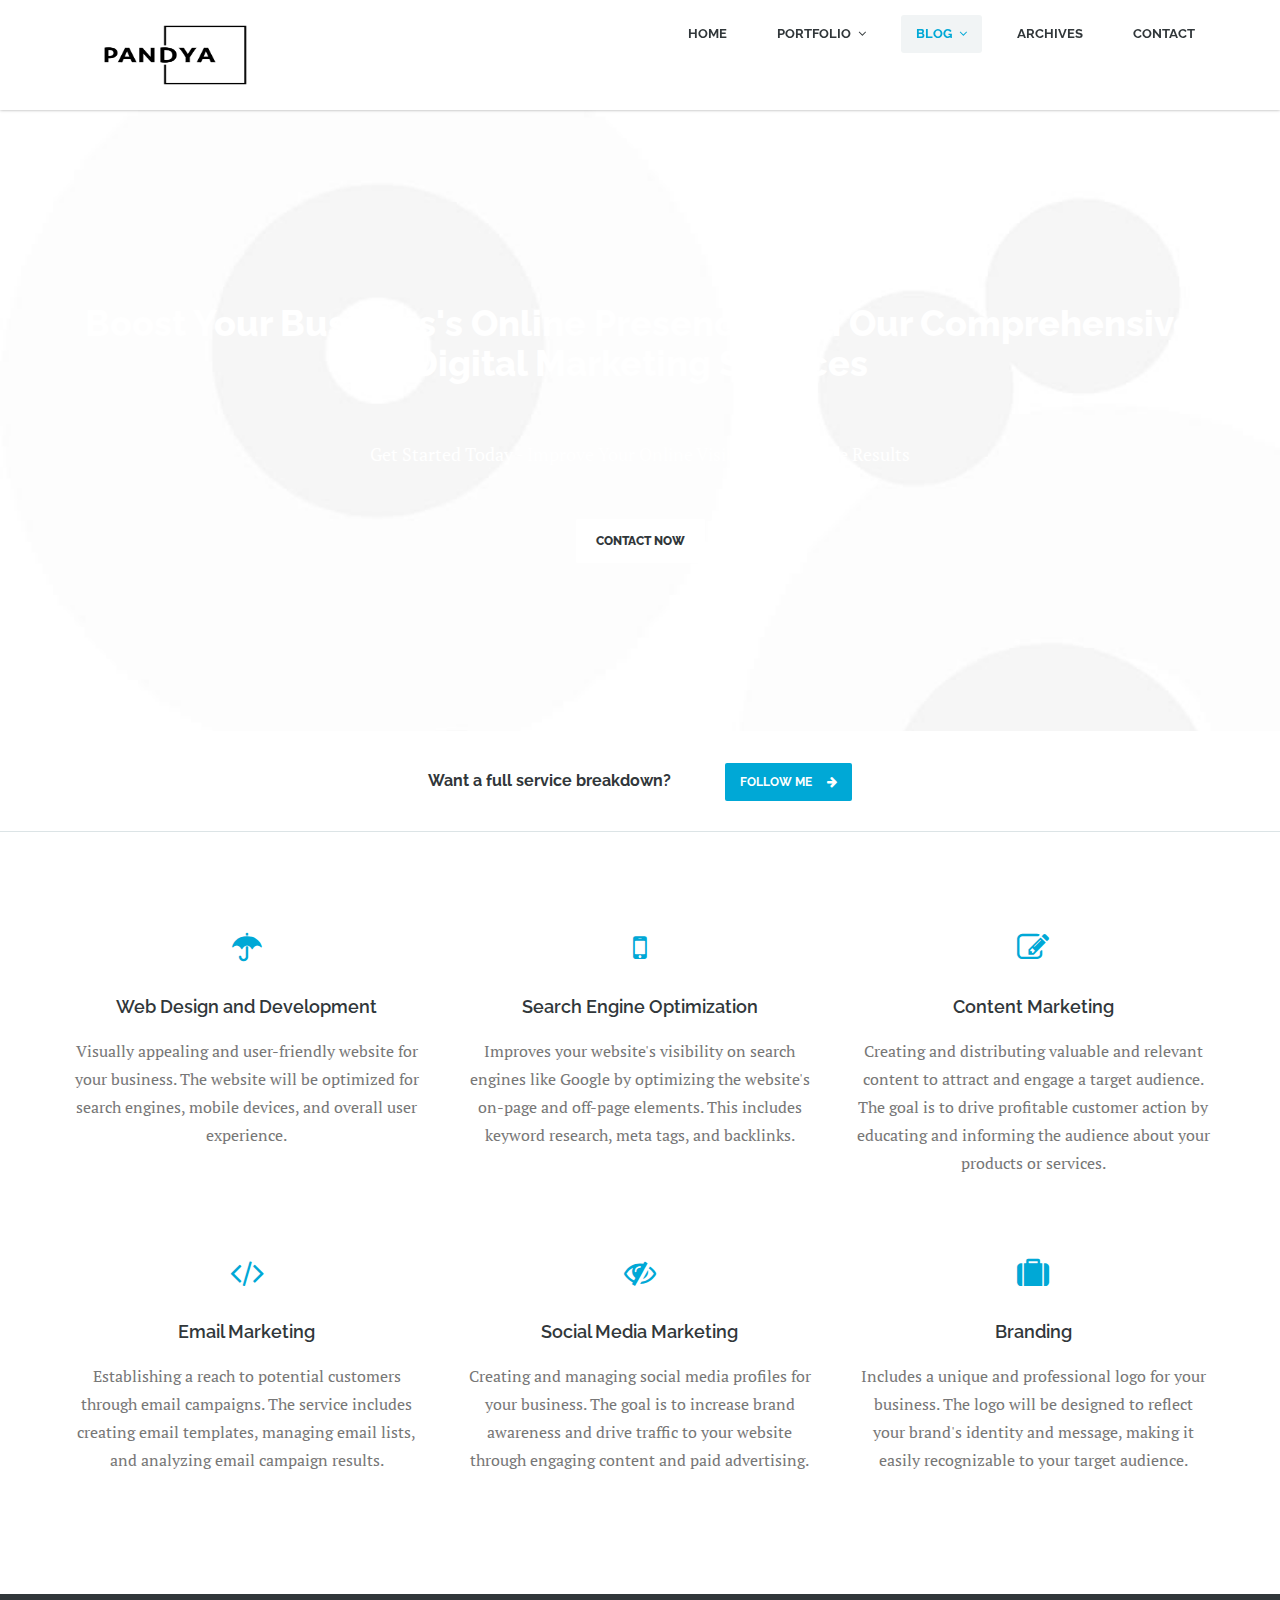
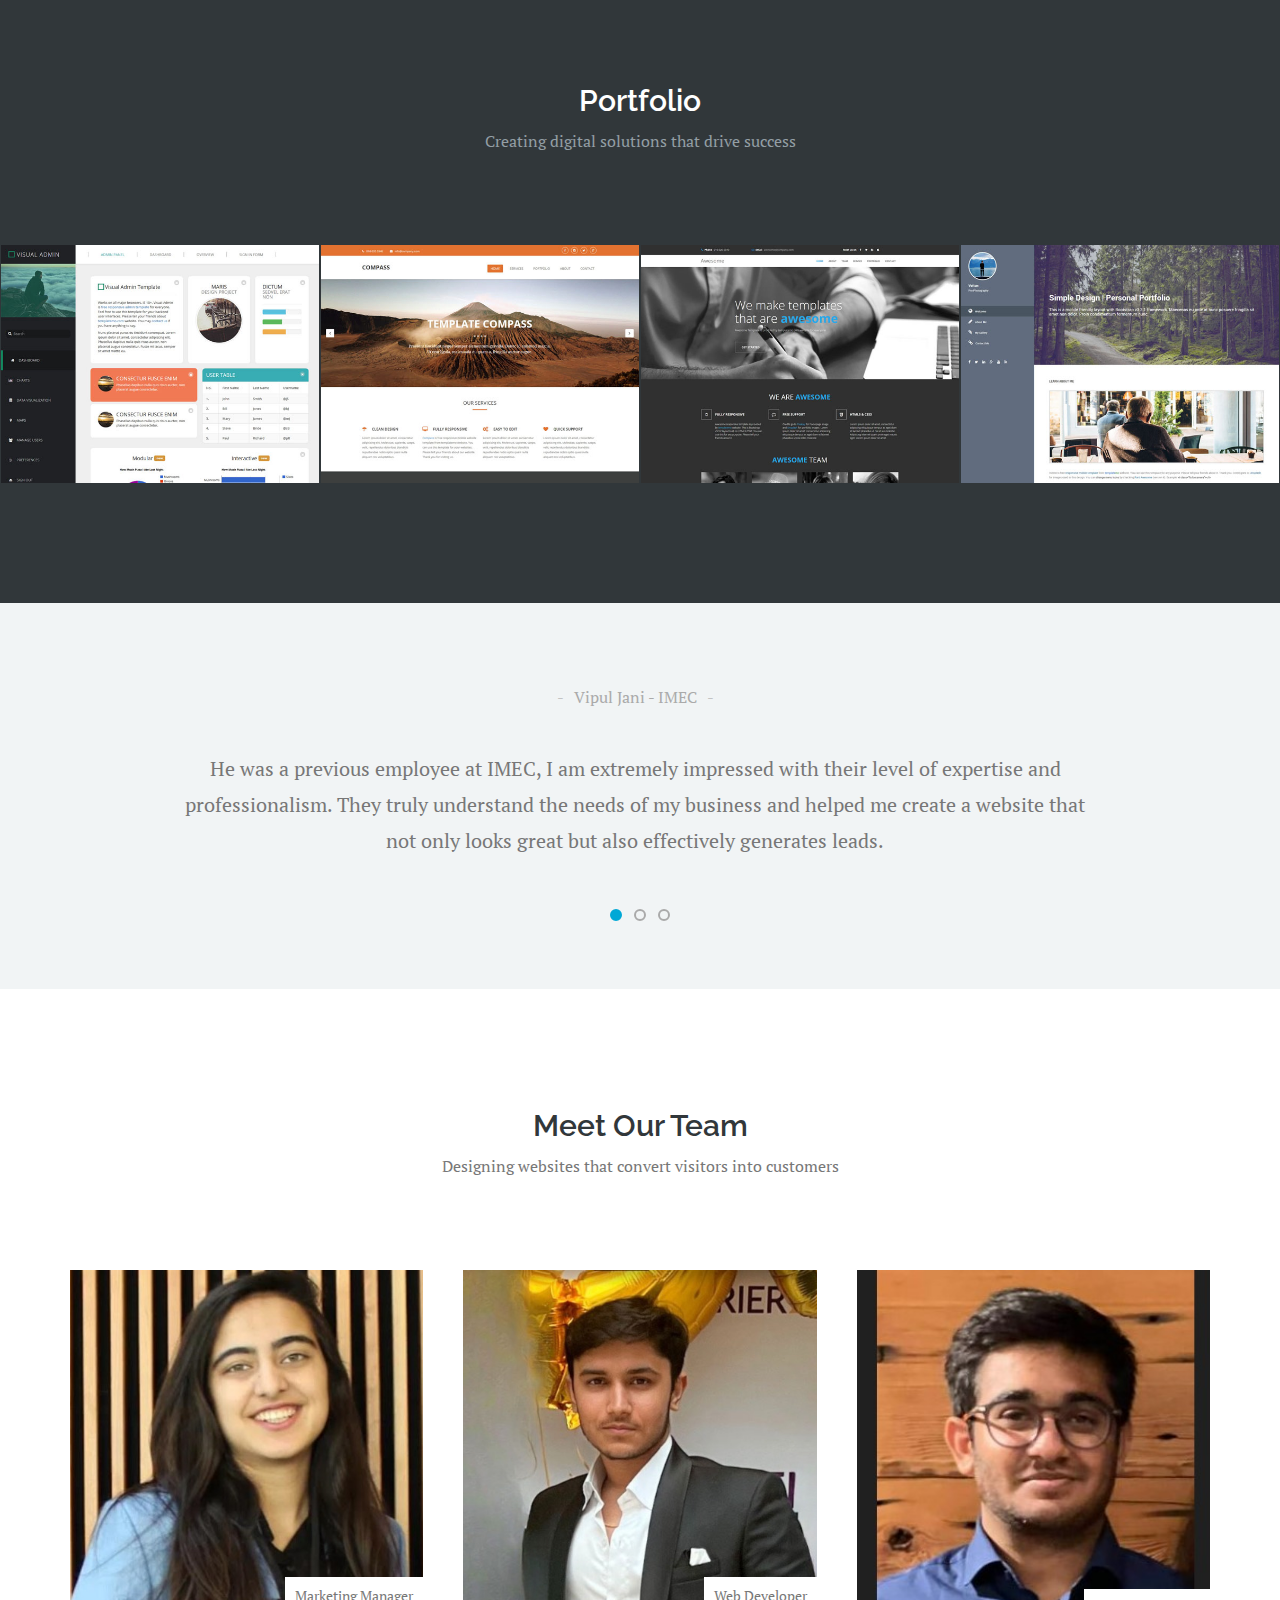
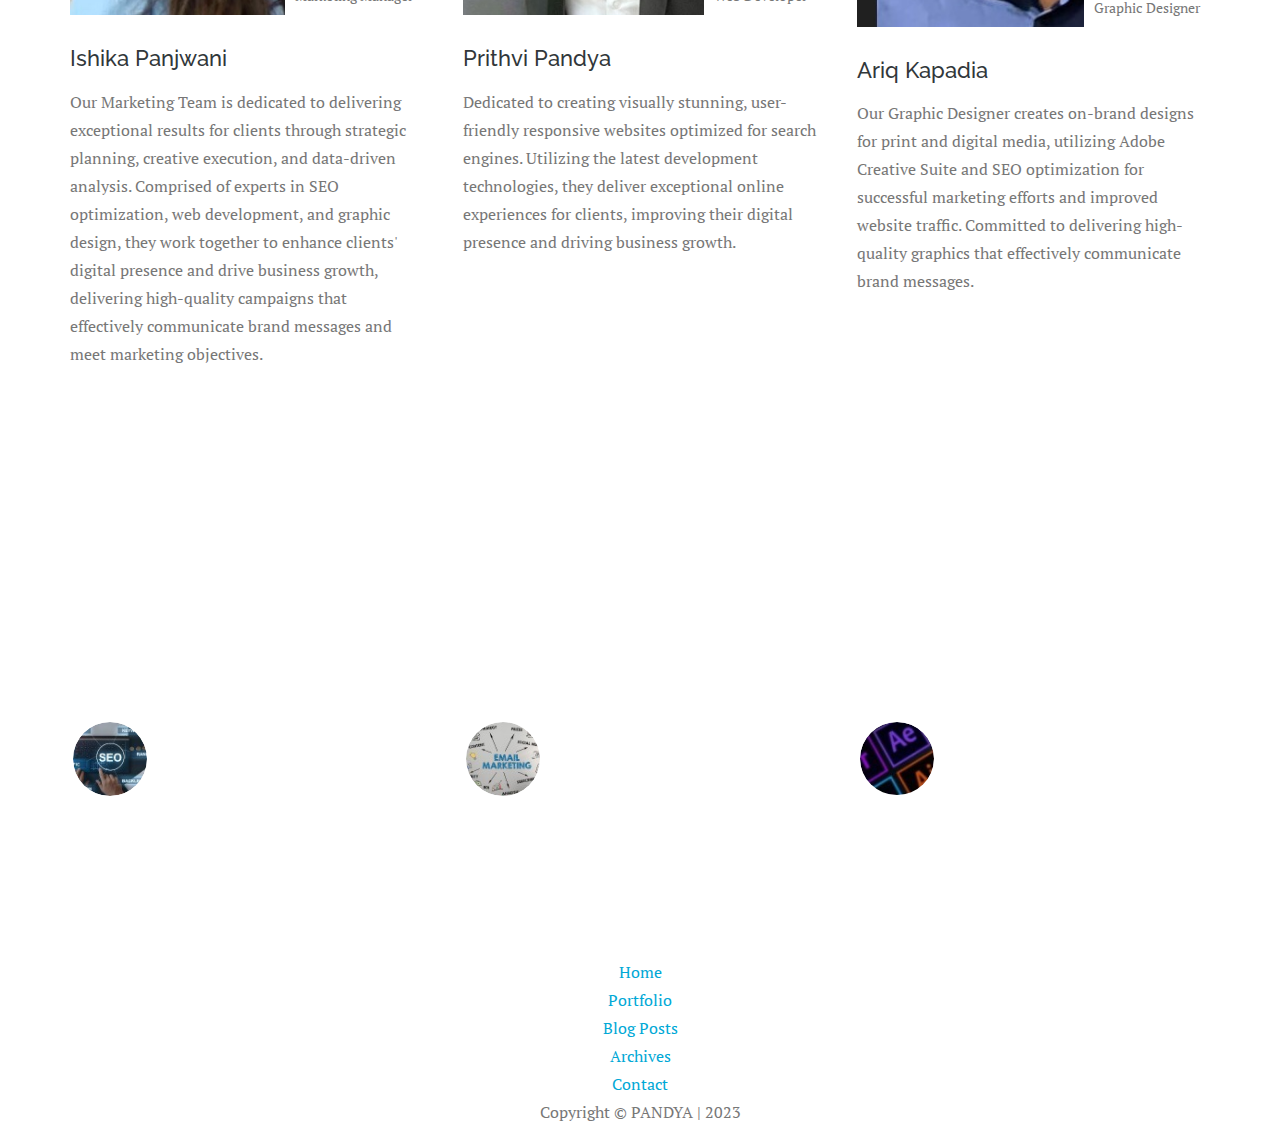
==== index.html @ 57665024 "Add files via upload" ====
<!DOCTYPE html>
<html lang="en-US">
<head>
	<meta charset="UTF-8">
	<meta name="viewport" content="width=device-width, initial-scale=1, maximum-scale=1">
	<title>PANDYA</title>
    <meta name="keywords" content="">
	<meta name="description" content="">
    <meta name="author" content="templatemo">
 
	<!-- Google Fonts -->
	<link href="http://fonts.googleapis.com/css?family=PT+Serif:400,700,400italic,700itali" rel="stylesheet">
	<link href="http://fonts.googleapis.com/css?family=Raleway:400,900,800,700,500,200,100,600" rel="stylesheet">
	<link rel="stylesheet" href="https://cdnjs.cloudflare.com/ajax/libs/font-awesome/5.15.1/css/all.min.css" integrity="sha512-+4zCK9k+qNFUR5X+cKL9EIR+ZOhtIloNl9GIKS57V1MyNsYpYcUrUeQc9vNfzsWfV28IaLL3i96P9sdNyeRssA==" crossorigin="anonymous" />


	<!-- Stylesheets -->
	<link rel="stylesheet" href="bootstrap/bootstrap.css">
	<link rel="stylesheet" href="css/misc.css">
	<link rel="stylesheet" href="css/blue-scheme.css">
	
	<!-- JavaScripts -->
	<script src="js/jquery-1.10.2.min.js"></script>
	<script src="js/jquery-migrate-1.2.1.min.js"></script>

	<link rel="shortcut icon" href="images/pandya-website-favicon-black.png" type="image/x-icon" />

</head>
<body>
	<div class="responsive_menu">
		<ul class="main_menu">
				<li><a href="index.html">Home</a></li>
				<li><a href="#">Portfolio</a>
					<ul>
						<li><a href="portfolio.html">Project Grid</a></li>
						<li><a href="project-image.html">Web Design</a></li>
						<li><a href="project-slideshow.html">Branding</a></li>
					</ul>
				</li>
				<li><a href="#">Blog</a>
		<ul>
			<li><a href="blog.html">Popular Blogs</a></li>
			<li><a href="5TipsEmailMarketingCampaign.html">Latest Blog</a></li>
			<li><a href="TheImportanceofSEO.html">Related Blogs</a></li>
		</ul>
				</li>
				<li><a href="archives.html">Archives</a></li>
				<li><a href="contact.html">Contact</a></li>
		</ul> <!-- /.main_menu -->
</div> <!-- /.responsive_menu -->

<header class="site-header clearfix">
<div class="container">

	<div class="row">

		<div class="col-md-12">

			<div class="pull-left logo">
				<a href="index.html">
					<img src="images/pandya-low-resolution-logo-black-on-transparent-background.png" alt="Medigo">
				</a>
			</div>	<!-- /.logo -->

			<div class="main-navigation pull-right">

				<nav class="main-nav visible-md visible-lg">
					<ul class="sf-menu">
						<li><a href="index.html">Home</a></li>
									<li><a href="#">Portfolio</a>
										<ul>
											<li><a href="portfolio.html">Project Grid</a></li>
											<li><a href="project-image.html">Web Design</a></li>
											<li><a href="project-slideshow.html">Branding</a></li>
										</ul>
									</li>
									<li class="active"><a href="#">Blog</a>
							<ul>
								<li><a href="blog.html">Popular Blogs</a></li>
								<li><a href="5TipsEmailMarketingCampaign.html">Latest Blog</a></li>
								<li><a href="TheImportanceofSEO.html">Related Blogs</a></li>
							</ul>
									</li>
									<li><a href="archives.html">Archives</a></li>
									<li><a href="contact.html">Contact</a></li>
					</ul> <!-- /.sf-menu -->
				</nav> <!-- /.main-nav -->
	
											<!-- This one in here is responsive menu for tablet and mobiles -->
											<div class="responsive-navigation visible-sm visible-xs">
													<a href="#nogo" class="menu-toggle-btn">
															<i class="fa fa-bars"></i>
													</a>
											</div> <!-- /responsive_navigation -->
	
									</div> <!-- /.main-navigation -->
	
							</div> <!-- /.col-md-12 -->
	
					</div> <!-- /.row -->
	
			</div> <!-- /.container -->
	</header> <!-- /.site-header -->

	<section id="homeIntro" class="parallax first-widget">
	    <div class="parallax-overlay">
		    <div class="container home-intro-content">
		        <div class="row">
		        	<div class="col-md-12">
		        		<h2>Boost Your Business's Online Presence with Our Comprehensive Digital Marketing Services</h2>
		        		<p>Get Started Today - Improve Your Online Visibility and Drive Results</p>
		        		<a href="contact.html" class="large-button white-color">Contact Now</a>
		        	</div> <!-- /.col-md-12 -->
		        </div> <!-- /.row -->
		    </div> <!-- /.container -->
	    </div> <!-- /.parallax-overlay -->
	</section> <!-- /#homeIntro -->

	<section class="cta clearfix">
		<div class="container">
			<div class="row">
				<div class="col-md-12">
					<h4 class="cta-title"><strong>Want a full service breakdown?</strong></h4>
					<a href="#" class="main-button accent-color">Follow Me<i class="icon-button fa fa-arrow-right"></i></a>
				</div> <!-- /.col-md-12 -->
			</div> <!-- /.row -->
		</div> <!-- /.container -->
	</section> <!-- /.cta -->

	<section class="light-content services">
		<div class="container">
			<div class="row">

				<div class="col-md-4 col-sm-4">
					<div class="service-box-wrap">
						<div class="service-icon-wrap">
							<i class="fa fa-umbrella fa-2x"></i>
						</div> <!-- /.service-icon-wrap -->
						<div class="service-cnt-wrap">
							<h3 class="service-title">Web Design and Development</h3>
							<p>Visually appealing and user-friendly website for your business. The website will be optimized for search engines, mobile devices, and overall user experience.</p>
						</div> <!-- /.service-cnt-wrap -->
					</div> <!-- /.service-box-wrap -->
				</div> <!-- /.col-md-4 -->

				<div class="col-md-4 col-sm-4">
					<div class="service-box-wrap">
						<div class="service-icon-wrap">
							<i class="fa fa-mobile-phone fa-2x"></i>
						</div> <!-- /.service-icon-wrap -->
						<div class="service-cnt-wrap">
							<h3 class="service-title">Search Engine Optimization</h3>
							<p>Improves your website's visibility on search engines like Google by optimizing the website's on-page and off-page elements. This includes keyword research, meta tags, and backlinks.</p>
							 
						</div> <!-- /.service-cnt-wrap -->
					</div> <!-- /.service-box-wrap -->
				</div> <!-- /.col-md-4 -->

				<div class="col-md-4 col-sm-4">
					<div class="service-box-wrap">
						<div class="service-icon-wrap">
							<i class="fa fa-pencil-square-o fa-2x"></i>
						</div> <!-- /.service-icon-wrap -->
						<div class="service-cnt-wrap">
							<h3 class="service-title">Content Marketing</h3>
							<p>Creating and distributing valuable and relevant content to attract and engage a target audience. The goal is to drive profitable customer action by educating and informing the audience about your products or services.</p>
						</div> <!-- /.service-cnt-wrap -->
					</div> <!-- /.service-box-wrap -->
				</div> <!-- /.col-md-4 -->

			</div>

			<div class="row">
				
				<div class="col-md-4 col-sm-4">
					<div class="service-box-wrap">
						<div class="service-icon-wrap">
							<i class="fa fa-code fa-2x"></i>
						</div> <!-- /.service-icon-wrap -->
						<div class="service-cnt-wrap">
							<h3 class="service-title">Email Marketing</h3>
							<p>Establishing a reach to potential customers through email campaigns. The service includes creating email templates, managing email lists, and analyzing email campaign results.</p>
						</div> <!-- /.service-cnt-wrap -->
					</div> <!-- /.service-box-wrap -->
				</div> <!-- /.col-md-4 -->

				<div class="col-md-4 col-sm-4">
					<div class="service-box-wrap">
						<div class="service-icon-wrap">
							<i class="fa fa-eye-slash fa-2x"></i>
						</div> <!-- /.service-icon-wrap -->
						<div class="service-cnt-wrap">
							<h3 class="service-title">Social Media Marketing</h3>
							<p>Creating and managing social media profiles for your business. The goal is to increase brand awareness and drive traffic to your website through engaging content and paid advertising.</p>
						</div> <!-- /.service-cnt-wrap -->
					</div> <!-- /.service-box-wrap -->
				</div> <!-- /.col-md-4 -->

				<div class="col-md-4 col-sm-4">
					<div class="service-box-wrap">
						<div class="service-icon-wrap">
							<i class="fa fa-suitcase fa-2x"></i>
						</div> <!-- /.service-icon-wrap -->
						<div class="service-cnt-wrap">
							<h3 class="service-title">Branding</h3>
							<p>Includes a unique and professional logo for your business. The logo will be designed to reflect your brand's identity and message, making it easily recognizable to your target audience.</p>
						</div> <!-- /.service-cnt-wrap -->
					</div> <!-- /.service-box-wrap -->
				</div> <!-- /.col-md-4 -->

			</div> <!-- /.row -->
		</div> <!-- /.container -->
	</section> <!-- /.services -->

	<section class="dark-content portfolio">
		<div class="container">
			<div class="row">
				<div class="col-md-12">
					<div class="section-header">
						<h2 class="section-title">Portfolio</h2>
						<p class="section-desc">Creating digital solutions that drive success</p>
					</div> <!-- /.section-header -->
				</div> <!-- /.col-md-12 -->
			</div> <!-- /.row -->
		</div> <!-- /.container -->
		
		<div id="portfolio-carousel" class="portfolio-carousel portfolio-holder">
			<div class="item">
				<div class="thumb-post">
					<div class="overlay">
						<div class="overlay-inner">
							<div class="portfolio-infos">
								<span class="meta-category">Intro Page</span>
								<h3 class="portfolio-title"><a href="project-slideshow.html">Branding</a></h3>
							</div>
							<div class="portfolio-expand">
								<a class="fancybox" href="images/includes/project1.jpg" title="Visual Admin">
									<i class="fa fa-expand"></i>
								</a>
							</div>
						</div>
					</div>
					<img src="images/includes/project1.jpg" alt="Visual Admin">
				</div>
			</div> <!-- /.item -->
			<div class="item">
				<div class="thumb-post">
					<div class="overlay">
						<div class="overlay-inner">
							<div class="portfolio-infos">
								<span class="meta-category">Mobile Ready</span>
								<h3 class="portfolio-title"><a href="project-slideshow.html">Compass Template</a></h3>
							</div>
							<div class="portfolio-expand">
								<a class="fancybox" href="images/includes/project2.jpg" title="Compass Template">
									<i class="fa fa-expand"></i>
								</a>
							</div>
						</div>
					</div>
					<img src="images/includes/project2.jpg" alt="Compass Template">
				</div>
			</div> <!-- /.item -->
			<div class="item">
				<div class="thumb-post">
					<div class="overlay">
						<div class="overlay-inner">
							<div class="portfolio-infos">
								<span class="meta-category">Responsive Design</span>
								<h3 class="portfolio-title"><a href="project-slideshow.html">Awesome Theme</a></h3>
							</div>
							<div class="portfolio-expand">
								<a class="fancybox" href="images/includes/project3.jpg" title="Awesome Theme">
									<i class="fa fa-expand"></i>
								</a>
							</div>
						</div>
					</div>
					<img src="images/includes/project3.jpg" alt="Awesome Theme">
				</div>
			</div> <!-- /.item -->
			<div class="item">
				<div class="thumb-post">
					<div class="overlay">
						<div class="overlay-inner">
							<div class="portfolio-infos">
								<span class="meta-category">Portfolio</span>
								<h3 class="portfolio-title"><a href="project-slideshow.html">Volton Personal Site</a></h3>
							</div>
							<div class="portfolio-expand">
								<a class="fancybox" href="images/includes/project4.jpg" title="Volton Personal Site">
									<i class="fa fa-expand"></i>
								</a>
							</div>
						</div>
					</div>
					<img src="images/includes/project4.jpg" alt="Volton Personal Site">
				</div>
			</div> <!-- /.item -->
			<div class="item">
				<div class="thumb-post">
					<div class="overlay">
						<div class="overlay-inner">
							<div class="portfolio-infos">
								<span class="meta-category">Green</span>
								<h3 class="portfolio-title"><a href="project-slideshow.html">Rectangle Design</a></h3>
							</div>
							<div class="portfolio-expand">
								<a class="fancybox" href="images/includes/project5.jpg" title="Rectangle Design">
									<i class="fa fa-expand"></i>
								</a>
							</div>
						</div>
					</div>
					<img src="images/includes/project5.jpg" alt="Rectangle Design">
				</div>
			</div> <!-- /.item -->
			<div class="item">
				<div class="thumb-post">
					<div class="overlay">
						<div class="overlay-inner">
							<div class="portfolio-infos">
								<span class="meta-category">Portfolio</span>
								<h3 class="portfolio-title"><a href="project-slideshow.html">Masonry Gallery</a></h3>
							</div>
							<div class="portfolio-expand">
								<a class="fancybox" href="images/includes/project6.jpg" title="Masonry Gallery">
									<i class="fa fa-expand"></i>
								</a>
							</div>
						</div>
					</div>
					<img src="images/includes/project6.jpg" alt="Masonry Gallery">
				</div>
			</div> <!-- /.item -->
			<div class="item">
				<div class="thumb-post">
					<div class="overlay">
						<div class="overlay-inner">
							<div class="portfolio-infos">
								<span class="meta-category">Branding / Identity</span>
								<h3 class="portfolio-title"><a href="project-slideshow.html">Gloss Template</a></h3>
							</div>
							<div class="portfolio-expand">
								<a class="fancybox" href="images/includes/project7.jpg" title="Gloss Template">
									<i class="fa fa-expand"></i>
								</a>
							</div>
						</div>
					</div>
					<img src="images/includes/project7.jpg" alt="Gloss Template">
				</div>
			</div> <!-- /.item -->
		</div> <!-- /#owl-demo -->
	</section> <!-- /.portfolio-holder -->

	<section class="testimonials-widget">
		<div class="container">
			<div class="row">
				<div class="col-md-12">
					<div class="bxslider">
						<div class="testimonial">
							<div class="testimonial-content">
								<span class="testimonial-author">Vipul Jani - IMEC</span>
								<p class="testimonial-description">He was a previous employee at IMEC, I am extremely impressed with their level of expertise and professionalism. They truly understand the needs of my business and helped me create a website that not only looks great but also effectively generates leads.</p>
							</div>
						</div>
						<div class="testimonial">
							<div class="testimonial-content">
								<span class="testimonial-author">Saniye - YOGA </span>
								<p class="testimonial-description">Great work, our website looks amazing and our online presence has grown exponentially thanks to the team at this digital marketing agency.</p>
							</div>
						</div>
						<div class="testimonial">
							<div class="testimonial-content">
								<span class="testimonial-author">Jessica - Local Business</span>
								<p class="testimonial-description">The team at this digital marketing company exceeded our expectations with the responsive and user-friendly website they created for us. It looks great and works seamlessly on all platforms.</p>
							</div>
							
						</div>
					</div> <!-- /.bxslider -->
				</div> <!-- /.col-md-12 -->
			</div> <!-- /.row -->
		</div> <!-- /.container -->
	</section> <!-- /.testimonials-widget -->

	<section class="light-content our-team">
		<div class="container">
			<div class="row">
				<div class="col-md-12">
					<div class="section-header">
						<h2 class="section-title">Meet Our Team</h2>
						<p class="section-desc">Designing websites that convert visitors into customers</p>
					</div> <!-- /.section-header -->
				</div> <!-- /.col-md-12 -->
			</div> <!-- /.row -->
		</div> <!-- /.container -->
		<div class="team-members">
			<div class="container">
				<div class="row">

					<div class="col-md-4 col-sm-4">
						<div class="team-member">
							<div class="thumb-post">
								<img src="images/includes/Ishika.jpg" alt="">
								<span class="member-role">Marketing Manager</span>
							</div>
							<div class="member-content">
								<h4 class="member-name">Ishika Panjwani</h4>
								<p>Our Marketing Team is dedicated to delivering exceptional results for clients through strategic planning, creative execution, and data-driven analysis. Comprised of experts in SEO optimization, web development, and graphic design, they work together to enhance clients' digital presence and drive business growth, delivering high-quality campaigns that effectively communicate brand messages and meet marketing objectives.</p>
							</div>
						</div> <!-- /.team-member -->
					</div> <!-- /.col-md-4 -->

					<div class="col-md-4 col-sm-4">
						<div class="team-member">
							<div class="thumb-post">
								<img src="images/includes/Prithvi.jpg" alt="">
								<span class="member-role">Web Developer</span>
							</div>
							<div class="member-content">
								<h4 class="member-name">Prithvi Pandya</h4>
								<p>Dedicated to creating visually stunning, user-friendly responsive websites optimized for search engines. Utilizing the latest development technologies, they deliver exceptional online experiences for clients, improving their digital presence and driving business growth.</p>
							</div>
						</div> <!-- /.team-member -->
					</div> <!-- /.col-md-4 -->

					<div class="col-md-4 col-sm-4">
						<div class="team-member">
							<div class="thumb-post">
								<img src="images/includes/Ariq.jpg" alt="">
								<span class="member-role">Graphic Designer</span>
							</div>
							<div class="member-content">
								<h4 class="member-name">Ariq Kapadia</h4>
								<p>Our Graphic Designer creates on-brand designs for print and digital media, utilizing Adobe Creative Suite and SEO optimization for successful marketing efforts and improved website traffic. Committed to delivering high-quality graphics that effectively communicate brand messages.</p>
							</div>
						</div> <!-- /.team-member -->
					</div> <!-- /.col-md-4 -->

				</div> <!-- /.row -->
			</div> <!-- /.container -->
		</div> <!-- /.team-members -->
	</section> <!-- /.our-team -->
	
	<section id="blogPosts" class="parallax">
	    <div class="parallax-overlay">
		    <div class="container">
		        <div class="row">
		        	<div class="col-md-12">
		        		<div class="section-header">
							<h2 class="section-title">Recent from our blog</h2>
							<p class="section-desc"> Content is king, but design is the crown. </p>
						</div> <!-- /.section-header -->
		        	</div> <!-- /.col-md-12 -->
		        </div> <!-- /.row -->
		        <div class="row latest-posts">
		        	<div class="col-md-4 col-sm-6">
		        		<div class="blog-post clearfix">
		        			<div class="thumb-post">
		        				<a href="blog-single.html"><img src="images/includes/SEO.jpg" alt="" class="img-circle"></a>
		        			</div>
		        			<div class="blog-post-content">
		        				<h4 class="post-title"><a href="blog-single.html">The Importance of SEO in Today's Digital Landscape</a></h4>
		        				<span class="meta-post-date">12 January 2023</span>
		        			</div>
		        		</div> <!-- /.blog-post -->
		        	</div> <!-- /.col-md-4 -->
		        	<div class="col-md-4 col-sm-6">
		        		<div class="blog-post clearfix">
		        			<div class="thumb-post">
		        				<a href="blog-single.html"><img src="images/includes/email.jpg" alt="" class="img-circle"></a>
		        			</div>
		        			<div class="blog-post-content">
		        				<h4 class="post-title"><a href="blog-single.html">5 Tips for Creating an Effective Email Marketing Campaign</a></h4>
		        				<span class="meta-post-date">4 January 2023</span>
		        			</div>
		        		</div> <!-- /.blog-post -->
		        	</div> <!-- /.col-md-4 -->
		        	<div class="col-md-4 col-sm-6">
		        		<div class="blog-post clearfix">
		        			<div class="thumb-post">
		        				<a href="blog-single.html"><img src="images/includes/thumbGraphic.jpg" alt="" class="img-circle"></a>
		        			</div>
		        			<div class="blog-post-content">
		        				<h4 class="post-title"><a href="blog-single.html">Why Your Business Needs a Strong Brand Identity: The Role of Graphic Design</a></h4>
		        				<span class="meta-post-date">23 January 2023</span>
		        			</div>
		        		</div> <!-- /.blog-post -->
		        	</div> <!-- /.col-md-4 -->
		        </div> <!-- /.row -->
		    </div> <!-- /.container -->
	    </div> <!-- /.parallax-overlay -->
	</section> <!-- /#blogPosts -->

	<footer class="site-footer">
		<div class="container">
			<div class="row">
				<div class="col-md-12">
					<nav class="footer-nav clearfix">
						<ul class="footer-menu">
							<li><a href="index.html">Home</a></li>
							<li><a href="portfolio.html">Portfolio</a></li>
							<li><a href="blog.html">Blog Posts</a></li>
							<li><a href="archives.html">Archives</a></li>
							<li><a href="contact.html">Contact</a></li>
						</ul> <!-- /.footer-menu -->
					</nav> <!-- /.footer-nav -->
				</div> <!-- /.col-md-12 -->
			</div> <!-- /.row -->
			<div class="row">
				<div class="col-md-12">
					<p class="copyright-text">Copyright &copy; PANDYA | 2023</p>
				</div> <!-- /.col-md-12 -->
			</div> <!-- /.row -->
		</div> <!-- /.container -->
	</footer> <!-- /.site-footer -->

	<!-- Scripts -->
	<script src="js/min/plugins.min.js"></script>
	<script src="js/min/medigo-custom.min.js"></script>

</body>
</html>
---- css/misc.css ----
/* 
 * 	Core Owl Carousel CSS File
 *	v1.3.2
 */
/* clearfix */
.owl-carousel .owl-wrapper:after {
  content: ".";
  display: block;
  clear: both;
  visibility: hidden;
  line-height: 0;
  height: 0;
}

/* display none until init */
.owl-carousel {
  display: none;
  position: relative;
  width: 100%;
  -ms-touch-action: pan-y;
}

.owl-carousel .owl-wrapper {
  display: none;
  position: relative;
  -webkit-transform: translate3d(0px, 0px, 0px);
}

.owl-carousel .owl-wrapper-outer {
  overflow: hidden;
  position: relative;
  width: 100%;
}

.owl-carousel .owl-wrapper-outer.autoHeight {
  -webkit-transition: height 500ms ease-in-out;
  -moz-transition: height 500ms ease-in-out;
  -ms-transition: height 500ms ease-in-out;
  -o-transition: height 500ms ease-in-out;
  transition: height 500ms ease-in-out;
}

.owl-carousel .owl-item {
  float: left;
}

.owl-controls .owl-page,
.owl-controls .owl-buttons div {
  cursor: pointer;
}

.owl-controls {
  -webkit-user-select: none;
  -khtml-user-select: none;
  -moz-user-select: none;
  -ms-user-select: none;
  user-select: none;
  -webkit-tap-highlight-color: transparent;
}

/* mouse grab icon */
.grabbing {
  cursor: url(../images/grabbing.png) 8 8, move;
}

/* fix */
.owl-carousel .owl-wrapper,
.owl-carousel .owl-item {
  -webkit-backface-visibility: hidden;
  -moz-backface-visibility: hidden;
  -ms-backface-visibility: hidden;
  -webkit-transform: translate3d(0, 0, 0);
  -moz-transform: translate3d(0, 0, 0);
  -ms-transform: translate3d(0, 0, 0);
}

/*
* 	Owl Carousel Owl Demo Theme 
*	v1.3.2
*/
.owl-theme .owl-controls {
  margin-top: 10px;
  text-align: center;
}

/* Styling Next and Prev buttons */
.owl-theme .owl-controls .owl-buttons div {
  color: #31373a;
  display: inline-block;
  zoom: 1;
  *display: inline;
  /*IE7 life-saver */
  background: white;
  filter: Alpha(Opacity=30);
  /*IE7 fix*/
  opacity: 0.3;
  -webkit-transition: all 0.2s ease-in-out;
  -moz-transition: all 0.2s ease-in-out;
  -ms-transition: all 0.2s ease-in-out;
  -o-transition: all 0.2s ease-in-out;
  transition: all 0.2s ease-in-out;
}

/* Clickable class fix problem with hover on touch devices */
/* Use it for non-touch hover action */
.owl-theme .owl-controls.clickable .owl-buttons div:hover {
  filter: Alpha(Opacity=100);
  /*IE7 fix*/
  opacity: 1;
  text-decoration: none;
}

/* Styling Pagination*/
.owl-theme .owl-controls .owl-page {
  display: inline-block;
  zoom: 1;
  *display: inline;
  /*IE7 life-saver */
}

.owl-theme .owl-controls .owl-page span {
  display: block;
  width: 12px;
  height: 12px;
  margin: 5px 7px;
  filter: Alpha(Opacity=50);
  /*IE7 fix*/
  opacity: 0.5;
  -webkit-border-radius: 20px;
  -moz-border-radius: 20px;
  border-radius: 20px;
  background: #869791;
}

.owl-theme .owl-controls .owl-page.active span,
.owl-theme .owl-controls.clickable .owl-page:hover span {
  filter: Alpha(Opacity=100);
  /*IE7 fix*/
  opacity: 1;
}

/* If PaginationNumbers is true */
.owl-theme .owl-controls .owl-page span.owl-numbers {
  height: auto;
  width: auto;
  color: #FFF;
  padding: 2px 10px;
  font-size: 12px;
  -webkit-border-radius: 30px;
  -moz-border-radius: 30px;
  border-radius: 30px;
}

/* preloading images */
.owl-item.loading {
  min-height: 150px;
  background: url(../images/AjaxLoader.gif) no-repeat center center;
}

/* 
 *  Owl Carousel CSS3 Transitions 
 *  v1.3.2
 */
.owl-origin {
  -webkit-perspective: 1200px;
  -webkit-perspective-origin-x: 50%;
  -webkit-perspective-origin-y: 50%;
  -moz-perspective: 1200px;
  -moz-perspective-origin-x: 50%;
  -moz-perspective-origin-y: 50%;
  perspective: 1200px;
}

/* fade */
.owl-fade-out {
  z-index: 10;
  -webkit-animation: fadeOut .7s both ease;
  -moz-animation: fadeOut .7s both ease;
  animation: fadeOut .7s both ease;
}

.owl-fade-in {
  -webkit-animation: fadeIn .7s both ease;
  -moz-animation: fadeIn .7s both ease;
  animation: fadeIn .7s both ease;
}

/* backSlide */
.owl-backSlide-out {
  -webkit-animation: backSlideOut 1s both ease;
  -moz-animation: backSlideOut 1s both ease;
  animation: backSlideOut 1s both ease;
}

.owl-backSlide-in {
  -webkit-animation: backSlideIn 1s both ease;
  -moz-animation: backSlideIn 1s both ease;
  animation: backSlideIn 1s both ease;
}

/* goDown */
.owl-goDown-out {
  -webkit-animation: scaleToFade .7s ease both;
  -moz-animation: scaleToFade .7s ease both;
  animation: scaleToFade .7s ease both;
}

.owl-goDown-in {
  -webkit-animation: goDown .6s ease both;
  -moz-animation: goDown .6s ease both;
  animation: goDown .6s ease both;
}

/* scaleUp */
.owl-fadeUp-in {
  -webkit-animation: scaleUpFrom .5s ease both;
  -moz-animation: scaleUpFrom .5s ease both;
  animation: scaleUpFrom .5s ease both;
}

.owl-fadeUp-out {
  -webkit-animation: scaleUpTo .5s ease both;
  -moz-animation: scaleUpTo .5s ease both;
  animation: scaleUpTo .5s ease both;
}

/* Keyframes */
/*empty*/
@-webkit-keyframes empty {
  0% {
    opacity: 1;
  }
}
@-moz-keyframes empty {
  0% {
    opacity: 1;
  }
}
@keyframes empty {
  0% {
    opacity: 1;
  }
}
@-webkit-keyframes fadeIn {
  0% {
    opacity: 0;
  }

  100% {
    opacity: 1;
  }
}
@-moz-keyframes fadeIn {
  0% {
    opacity: 0;
  }

  100% {
    opacity: 1;
  }
}
@keyframes fadeIn {
  0% {
    opacity: 0;
  }

  100% {
    opacity: 1;
  }
}
@-webkit-keyframes fadeOut {
  0% {
    opacity: 1;
  }

  100% {
    opacity: 0;
  }
}
@-moz-keyframes fadeOut {
  0% {
    opacity: 1;
  }

  100% {
    opacity: 0;
  }
}
@keyframes fadeOut {
  0% {
    opacity: 1;
  }

  100% {
    opacity: 0;
  }
}
@-webkit-keyframes backSlideOut {
  25% {
    opacity: .5;
    -webkit-transform: translateZ(-500px);
  }

  75% {
    opacity: .5;
    -webkit-transform: translateZ(-500px) translateX(-200%);
  }

  100% {
    opacity: .5;
    -webkit-transform: translateZ(-500px) translateX(-200%);
  }
}
@-moz-keyframes backSlideOut {
  25% {
    opacity: .5;
    -moz-transform: translateZ(-500px);
  }

  75% {
    opacity: .5;
    -moz-transform: translateZ(-500px) translateX(-200%);
  }

  100% {
    opacity: .5;
    -moz-transform: translateZ(-500px) translateX(-200%);
  }
}
@keyframes backSlideOut {
  25% {
    opacity: .5;
    transform: translateZ(-500px);
  }

  75% {
    opacity: .5;
    transform: translateZ(-500px) translateX(-200%);
  }

  100% {
    opacity: .5;
    transform: translateZ(-500px) translateX(-200%);
  }
}
@-webkit-keyframes backSlideIn {
  0%, 25% {
    opacity: .5;
    -webkit-transform: translateZ(-500px) translateX(200%);
  }

  75% {
    opacity: .5;
    -webkit-transform: translateZ(-500px);
  }

  100% {
    opacity: 1;
    -webkit-transform: translateZ(0) translateX(0);
  }
}
@-moz-keyframes backSlideIn {
  0%, 25% {
    opacity: .5;
    -moz-transform: translateZ(-500px) translateX(200%);
  }

  75% {
    opacity: .5;
    -moz-transform: translateZ(-500px);
  }

  100% {
    opacity: 1;
    -moz-transform: translateZ(0) translateX(0);
  }
}
@keyframes backSlideIn {
  0%, 25% {
    opacity: .5;
    transform: translateZ(-500px) translateX(200%);
  }

  75% {
    opacity: .5;
    transform: translateZ(-500px);
  }

  100% {
    opacity: 1;
    transform: translateZ(0) translateX(0);
  }
}
@-webkit-keyframes scaleToFade {
  to {
    opacity: 0;
    -webkit-transform: scale(0.8);
  }
}
@-moz-keyframes scaleToFade {
  to {
    opacity: 0;
    -moz-transform: scale(0.8);
  }
}
@keyframes scaleToFade {
  to {
    opacity: 0;
    transform: scale(0.8);
  }
}
@-webkit-keyframes goDown {
  from {
    -webkit-transform: translateY(-100%);
  }
}
@-moz-keyframes goDown {
  from {
    -moz-transform: translateY(-100%);
  }
}
@keyframes goDown {
  from {
    transform: translateY(-100%);
  }
}
@-webkit-keyframes scaleUpFrom {
  from {
    opacity: 0;
    -webkit-transform: scale(1.5);
  }
}
@-moz-keyframes scaleUpFrom {
  from {
    opacity: 0;
    -moz-transform: scale(1.5);
  }
}
@keyframes scaleUpFrom {
  from {
    opacity: 0;
    transform: scale(1.5);
  }
}
@-webkit-keyframes scaleUpTo {
  to {
    opacity: 0;
    -webkit-transform: scale(1.5);
  }
}
@-moz-keyframes scaleUpTo {
  to {
    opacity: 0;
    -moz-transform: scale(1.5);
  }
}
@keyframes scaleUpTo {
  to {
    opacity: 0;
    transform: scale(1.5);
  }
}
/**
 * BxSlider v4.0 - Fully loaded, responsive content slider
 * http://bxslider.com
 *
 * Written by: Steven Wanderski, 2012
 * http://stevenwanderski.com
 * (while drinking Belgian ales and listening to jazz)
 *
 * CEO and founder of bxCreative, LTD
 * http://bxcreative.com
 */
/** RESET AND LAYOUT
===================================*/
.bx-wrapper {
  position: relative;
  margin: 0 auto;
  padding: 0;
  *zoom: 1;
}

.bx-wrapper img {
  max-width: 100%;
  display: block;
}

/** THEME
===================================*/
.bx-wrapper .bx-viewport {
  left: -5px;
}

.bx-wrapper .bx-pager,
.bx-wrapper .bx-controls-auto {
  position: absolute;
  width: 100%;
}

/* LOADER */
.bx-wrapper .bx-loading {
  min-height: 50px;
  height: 100%;
  width: 100%;
  position: absolute;
  top: 0;
  left: 0;
  z-index: 2000;
}

/* PAGER */
.bx-wrapper .bx-pager {
  text-align: center;
}

.bx-wrapper .bx-pager .bx-pager-item,
.bx-wrapper .bx-controls-auto .bx-controls-auto-item {
  display: inline-block;
  *zoom: 1;
  *display: inline;
}

/* PAGER WITH AUTO-CONTROLS HYBRID LAYOUT */
.bx-wrapper .bx-controls.bx-has-controls-auto.bx-has-pager .bx-pager {
  text-align: left;
  width: 80%;
}

.bx-wrapper .bx-controls.bx-has-controls-auto.bx-has-pager .bx-controls-auto {
  right: 0;
  width: 35px;
}

/*! fancyBox v2.1.5 fancyapps.com | fancyapps.com/fancybox/#license */
.fancybox-wrap,
.fancybox-skin,
.fancybox-outer,
.fancybox-inner,
.fancybox-image,
.fancybox-wrap iframe,
.fancybox-wrap object,
.fancybox-nav,
.fancybox-nav span,
.fancybox-tmp {
  padding: 0;
  margin: 0;
  border: 0;
  outline: none;
  vertical-align: top;
}

.fancybox-wrap {
  position: absolute;
  top: 0;
  left: 0;
  z-index: 99999;
}

.fancybox-skin {
  position: relative;
  background: #fff;
  color: #444;
  text-shadow: none;
}

.fancybox-opened {
  z-index: 99999;
}

.fancybox-outer, .fancybox-inner {
  position: relative;
}

.fancybox-inner {
  overflow: hidden;
}

.fancybox-type-iframe .fancybox-inner {
  -webkit-overflow-scrolling: touch;
}

.fancybox-error {
  color: #444;
  font: 14px/20px "Helvetica Neue",Helvetica,Arial,sans-serif;
  margin: 0;
  padding: 5px;
  white-space: nowrap;
}

.fancybox-image, .fancybox-iframe {
  display: block;
  width: 100%;
  height: 100%;
}

.fancybox-image {
  max-width: 100%;
  max-height: 100%;
}

#fancybox-loading, .fancybox-close, .fancybox-prev span, .fancybox-next span {
  background-image: url("../images/fancybox_sprite.png");
}

#fancybox-loading {
  position: fixed;
  top: 50%;
  left: 50%;
  margin-top: -22px;
  margin-left: -22px;
  background-position: 0 -108px;
  opacity: 0.8;
  cursor: pointer;
  z-index: 99999;
}

#fancybox-loading div {
  width: 44px;
  height: 44px;
  background: url("../images/fancybox_loading.gif") center center no-repeat;
}

.fancybox-close {
  position: absolute;
  top: -18px;
  right: -18px;
  width: 36px;
  height: 36px;
  cursor: pointer;
  z-index: 99999;
}

.fancybox-nav {
  position: absolute;
  top: 0;
  width: 40%;
  height: 100%;
  cursor: pointer;
  text-decoration: none;
  background: transparent url("../images/blank.gif");
  /* helps IE */
  -webkit-tap-highlight-color: transparent;
  z-index: 99999;
}

.fancybox-prev {
  left: 0;
}

.fancybox-next {
  right: 0;
}

.fancybox-nav span {
  position: absolute;
  top: 50%;
  width: 36px;
  height: 34px;
  margin-top: -18px;
  cursor: pointer;
  z-index: 99999;
  visibility: hidden;
}

.fancybox-prev span {
  left: 10px;
  background-position: 0 -36px;
}

.fancybox-next span {
  right: 10px;
  background-position: 0 -72px;
}

.fancybox-nav:hover span {
  visibility: visible;
}

.fancybox-tmp {
  position: absolute;
  top: -99999px;
  left: -99999px;
  visibility: hidden;
  max-width: 99999px;
  max-height: 99999px;
  overflow: visible !important;
}

/* Overlay helper */
.fancybox-lock {
  overflow: hidden !important;
  width: auto;
}

.fancybox-lock body {
  overflow: hidden !important;
}

.fancybox-lock-test {
  overflow-y: hidden !important;
}

.fancybox-overlay {
  position: absolute;
  top: 0;
  left: 0;
  overflow: hidden;
  display: none;
  z-index: 99998;
  background: rgba(0, 0, 0, 0.9);
}

.fancybox-overlay-fixed {
  position: fixed;
  bottom: 0;
  right: 0;
}

.fancybox-lock .fancybox-overlay {
  overflow: auto;
  overflow-y: scroll;
}

/* Title helper */
.fancybox-title {
  visibility: hidden;
  font-weight: normal;
  position: relative;
  text-shadow: none;
  z-index: 99999;
}

.fancybox-opened .fancybox-title {
  visibility: visible;
}

.fancybox-title-float-wrap {
  position: absolute;
  bottom: 0;
  right: 50%;
  margin-bottom: -35px;
  z-index: 99999;
  text-align: center;
}

.fancybox-title-float-wrap .child {
  display: inline-block;
  margin-right: -100%;
  padding: 2px 20px;
  background: transparent;
  /* Fallback for web browsers that doesn't support RGBa */
  background: rgba(0, 0, 0, 0.8);
  color: #FFF;
  font-weight: bold;
  line-height: 24px;
  white-space: nowrap;
}

.fancybox-title-outside-wrap {
  position: relative;
  margin-top: 10px;
  color: #fff;
}

.fancybox-title-inside-wrap {
  padding-top: 10px;
}

.fancybox-title-over-wrap {
  position: absolute;
  bottom: 0;
  left: 0;
  color: #fff;
  padding: 10px;
  background: #000;
  background: rgba(0, 0, 0, 0.8);
}

/*Retina graphics!*/
@media only screen and (-webkit-min-device-pixel-ratio: 1.5), only screen and (min--moz-device-pixel-ratio: 1.5), only screen and (min-device-pixel-ratio: 1.5) {
  #fancybox-loading, .fancybox-close, .fancybox-prev span, .fancybox-next span {
    background-image: url("../images/fancybox_sprite@2x.png");
    background-size: 44px 152px;
    /*The size of the normal image, half the size of the hi-res image*/
  }

  #fancybox-loading div {
    background-image: url("../images/fancybox_loading@2x.gif");
    background-size: 24px 24px;
    /*The size of the normal image, half the size of the hi-res image*/
  }
}
/*
 * jQuery FlexSlider v2.2.0
 * http://www.woothemes.com/flexslider/
 *
 * Copyright 2012 WooThemes
 * Free to use under the GPLv2 license.
 * http://www.gnu.org/licenses/gpl-2.0.html
 *
 * Contributing author: Tyler Smith (@mbmufffin)
 */
/* Browser Resets
*********************************/
.flex-container a:active,
.flexslider a:active,
.flex-container a:focus,
.flexslider a:focus {
  outline: none;
}

.slides,
.flex-control-nav,
.flex-direction-nav {
  margin: 0;
  padding: 0;
  list-style: none;
}

/* Icon Fonts
*********************************/
/* Font-face Icons */
@font-face {
  font-family: 'FontAwesome';
  src: url("../bootstrap/fonts/fontawesome-webfont.eot");
  src: url("../bootstrap/fonts/fontawesome-webfont.eot?#iefix") format("embedded-opentype"), url("../bootstrap/fonts/fontawesome-webfont.woff") format("woff"), url("../bootstrap/fonts/fontawesome-webfont.ttf") format("truetype"), url("../bootstrap/fonts/fontawesome-webfont.svg#fontawesome-webfont") format("svg");
  font-weight: normal;
  font-style: normal;
}
/* FlexSlider Necessary Styles
*********************************/
.flexslider {
  margin: 0;
  padding: 0;
}

.flexslider .slides > li {
  display: none;
  -webkit-backface-visibility: hidden;
}

/* Hide the slides before the JS is loaded. Avoids image jumping */
.flexslider .slides img {
  width: 100%;
  display: block;
}

.flex-pauseplay span {
  text-transform: capitalize;
}

/* Clearfix for the .slides element */
.slides:after {
  content: "\0020";
  display: block;
  clear: both;
  visibility: hidden;
  line-height: 0;
  height: 0;
}

html[xmlns] .slides {
  display: block;
}

* html .slides {
  height: 1%;
}

/* No JavaScript Fallback */
/* If you are not using another script, such as Modernizr, make sure you
 * include js that eliminates this class on page load */
.no-js .slides > li:first-child {
  display: block;
}

/* FlexSlider Default Theme
*********************************/
.flexslider {
  position: relative;
  zoom: 1;
}

.flex-viewport {
  max-height: 2000px;
  -webkit-transition: all 1s ease;
  -moz-transition: all 1s ease;
  -o-transition: all 1s ease;
  transition: all 1s ease;
}

.loading .flex-viewport {
  max-height: 300px;
}

.flexslider .slides {
  zoom: 1;
}

.carousel li {
  margin-right: 5px;
}

/* Direction Nav */
.flex-direction-nav {
  *height: 0;
}

.flex-direction-nav a {
  display: block;
  margin: -22px 0 0;
  position: absolute;
  top: 50%;
  z-index: 10;
  cursor: pointer;
}

.flex-direction-nav .flex-prev {
  left: 0px;
}

.flex-direction-nav .flex-next {
  right: 0px;
  text-align: right;
}

.flexslider:hover .flex-prev {
  opacity: 1;
  left: 0;
}

.flexslider:hover .flex-next {
  opacity: 1;
  right: 0;
}

.flexslider:hover .flex-next:hover, .flexslider:hover .flex-prev:hover {
  opacity: 1;
}

.flex-direction-nav .flex-disabled {
  opacity: 0 !important;
  filter: alpha(opacity=0);
  cursor: default;
}

.flex-direction-nav a:before {
  font-family: "FontAwesome";
  font-size: 40px;
  display: inline-block;
  content: '\f104';
}

.flex-direction-nav a.flex-next:before {
  content: '\f105';
}

/* Pause/Play */
.flex-pauseplay a {
  display: block;
  width: 20px;
  height: 20px;
  position: absolute;
  bottom: 5px;
  left: 10px;
  opacity: 0.8;
  z-index: 10;
  overflow: hidden;
  cursor: pointer;
  color: #000;
}

.flex-pauseplay a:before {
  font-family: "FontAwesome";
  font-size: 20px;
  display: inline-block;
  content: '\f004';
}

.flex-pauseplay a:hover {
  opacity: 1;
}

.flex-pauseplay a.flex-play:before {
  content: '\f003';
}

/* Control Nav */
.flex-control-nav {
  width: 100%;
  position: absolute;
  bottom: -40px;
  text-align: center;
}

.flex-control-nav li {
  margin: 0 6px;
  display: inline-block;
  zoom: 1;
  *display: inline;
}

.flex-control-paging li a {
  width: 11px;
  height: 11px;
  display: block;
  background: #666;
  background: rgba(0, 0, 0, 0.5);
  cursor: pointer;
  text-indent: -9999px;
  -webkit-border-radius: 20px;
  -moz-border-radius: 20px;
  -o-border-radius: 20px;
  border-radius: 20px;
  -webkit-box-shadow: inset 0 0 3px rgba(0, 0, 0, 0.3);
  -moz-box-shadow: inset 0 0 3px rgba(0, 0, 0, 0.3);
  -o-box-shadow: inset 0 0 3px rgba(0, 0, 0, 0.3);
  box-shadow: inset 0 0 3px rgba(0, 0, 0, 0.3);
}

.flex-control-paging li a:hover {
  background: #333;
  background: rgba(0, 0, 0, 0.7);
}

.flex-control-paging li a.flex-active {
  background: #000;
  background: rgba(0, 0, 0, 0.9);
  cursor: default;
}

.flex-control-thumbs {
  margin: 5px 0 0;
  position: static;
  overflow: hidden;
}

.flex-control-thumbs li {
  width: 25%;
  float: left;
  margin: 0;
}

.flex-control-thumbs img {
  width: 100%;
  display: block;
  opacity: .7;
  cursor: pointer;
}

.flex-control-thumbs img:hover {
  opacity: 1;
}

.flex-control-thumbs .flex-active {
  opacity: 1;
  cursor: default;
}

@media screen and (max-width: 860px) {
  .flex-direction-nav .flex-prev {
    opacity: 1;
    left: 10px;
  }

  .flex-direction-nav .flex-next {
    opacity: 1;
    right: 10px;
  }
}
---- css/blue-scheme.css ----
/*------------------------------------------------------
	BASIC STYLES 
--------------------------------------------------------*/
body {
  background: white;
  font-size: 16px;
  font-family: "PT Serif", Georgia, serif;
  font-weight: normal;
  font-style: normal;
  line-height: 28px;
  color: #777777;
  -webkit-font-smoothing: antialiased;
  /* Fix for webkit rendering */
  -webkit-text-size-adjust: 100%;
}

h1, h2, h3, h4, h5, h6 {
  color: #31373a;
  font-family: "Raleway", sans-serif;
  font-weight: normal;
}

h1 a, h2 a, h3 a,
h4 a, h5 a, h6 a {
  font-weight: inherit;
}

h1 {
  font-size: 36px;
}

h2 {
  font-size: 30px;
}

h3 {
  font-size: 24px;
}

h4 {
  line-height: 1.7;
  font-size: 20px;
}

h5 {
  font-size: 16px;
}

h6 {
  font-size: 14px;
}

p {
  margin: 0 0 20px 0;
}
p img {
  margin: 0;
}
p.lead {
  font-size: 28px;
  line-height: 36px;
}

em, i {
  font-style: italic;
}

strong, b {
  font-weight: bold;
  color: #31373a;
}

a, a:visited {
  color: #00a8d6;
  text-decoration: none !important;
  outline: 0;
}

a:hover, a:focus, a:active {
  color: #777777;
}

p a, p a:visited {
  line-height: inherit;
}

::-moz-selection {
  background-color: #d3dde0;
  text-shadow: none;
}

::-webkit-selection {
  background-color: #d3dde0;
  text-shadow: none;
}

::selection {
  background-color: #d3dde0;
  text-shadow: none;
}

img::selection {
  background-color: transparent;
}

img::-moz-selection {
  background-color: transparent;
}

.subtract-bottom {
  margin-bottom: -40px !important;
}

.remove-bottom {
  margin-bottom: 0 !important;
}

.half-bottom {
  margin-bottom: 20px !important;
}

.add-bottom {
  margin-bottom: 40px !important;
}

*, *:before, *:after {
  -moz-box-sizing: border-box;
  -webkit-box-sizing: border-box;
  box-sizing: border-box;
}

*:focus {
  outline: 0;
}

.footer-menu, .copyright-text {
  text-align: center;
}

.main-nav ul, .main_menu, .main_menu li ul, #filters, .pages, .project-single .meta-post, .archive-wrapper .archive-list, .categories ul, .thumbs, .footer-menu {
  list-style: none;
  padding: 0;
  margin: 0;
}

a, a:visited {
  -webkit-transition: all 150ms ease-in;
  -moz-transition: all 150ms ease-in;
  -o-transition: all 150ms ease-in;
  transition: all 150ms ease-in;
}

.service-section, .first-widget {
  position: relative;
  margin-top: 108px;
}

.light-content, #blogPosts {
  margin-top: 100px;
}

/*------------------------------------------------------
	HEADER STYLES 
--------------------------------------------------------*/
.site-header {
  position: fixed;
  top: 0;
  left: 0;
  width: 100%;
  background: white;
  box-shadow: rgba(0, 0, 0, 0.35) 0px 0px 3px;
  -moz-box-shadow: rgba(0, 0, 0, 0.35) 0px 0px 3px;
  -webkit-box-shadow: rgba(0, 0, 0, 0.35) 0px 0px 3px;
  z-index: 9999;
  padding: 15px; /* remove padding */
  overflow: visible;
  transition: padding 0.3s ease-in-out;
  -moz-transition: padding 0.3s ease-in-out;
  -webkit-transition: padding 0.3s ease-in-out;
}

/* Remove padding from shrinked version */
.site-header.site-header-shrink {
  padding: 10px; /* remove padding */
}

/* Adjust the height of the navigation bar */
.main-navigation {
  height: 50px;
}


/* Make sure that the logo image does not overflow the navigation bar */
.logo img {
  width: 180px; /* adjust this value to your desired width */
  height: 180px; /* adjust this value to match the height of the navigation bar */
  max-height: 80px; /* match this value to the height of the navigation bar */
  display: block; /* remove any whitespace around the image */
  margin: 0; /* remove any margins around the image */
  padding: 0; /* remove any padding around the image */
}

/* Remove margins and padding from logo-adjust class */
.logo-adjust {
  margin: 0; /* remove any margins */
  padding: 0; /* remove any padding */
}

.main-nav ul li {
  float: left;
  display: block;
  margin-left: 20px;
  position: relative;
}
.main-nav ul li a {
  color: #31373a;
  font-size: 13px;
  font-weight: 700;
  text-transform: uppercase;
  font-family: "Raleway", sans-serif;
  padding: 5px 15px;
  display: block;
  -webkit-border-radius: 3px;
  -moz-border-radius: 3px;
  -ms-border-radius: 3px;
  -o-border-radius: 3px;
  border-radius: 3px;
}
.main-nav ul li a:hover {
  color: #00a8d6;
}
.main-nav ul li a i {
  margin-left: 7px;
}
.main-nav ul li.active a {
  color: #00a8d6;
  background-color: #f1f4f5;
}
.main-nav ul li ul {
  display: none;
  top: 100%;
  left: 0;
  margin-top: 5px;
  position: absolute;
  width: 220px;
  background-color: white;
  border: 2px solid #f1f4f5;
}
.main-nav ul li ul li {
  margin-left: 0;
  width: 100%;
  border-bottom: 1px solid #dce4e6;
}
.main-nav ul li ul li:last-child {
  border-bottom: none;
}
.main-nav ul li ul li a {
  background-color: transparent !important;
  color: #777777 !important;
  text-transform: capitalize;
  font-weight: 600;
}
.main-nav ul li ul li a:hover {
  color: #00a8d6 !important;
}
.main-nav ul li ul li:last-child a {
  border-bottom: none;
}


a.menu-toggle-btn {
  float: right;
  margin-right: 20px;
  color: #31373a;
  font-size: 14px;
  display: block;
}
a.menu-toggle-btn i {
  font-size: 18px;
}

.main_menu li {
  border-bottom: 1px solid #485156;
  padding: 10px 0;
}
.main_menu li:first-child {
  padding-top: 0;
}
.main_menu li:last-child {
  border-bottom: none;
  padding-bottom: 0;
}
.main_menu li a {
  font-size: 14px;
  font-family: "Raleway", sans-serif;
  color: #bfbfbf;
  font-weight: 500;
}
.main_menu li ul li {
  margin-left: 20px;
}
.main_menu li ul li:first-child {
  border-top: 1px solid #485156;
  padding-top: 8px;
  margin-top: 10px;
}
.main_menu li ul li:before {
  content: '-';
  color: gray;
  margin-right: 10px;
}

.responsive_menu {
  padding: 20px;
  background-color: rgba(49, 55, 58, 0.98);
  display: none;
  position: relative;
  z-index: 9999;
}

/*------------------------------------------------------
	General Styling 
--------------------------------------------------------*/
.light-content {
  background-color: white;
  width: 100%;
}

.dark-content {
  background-color: #31373a;
  width: 100%;
  padding: 70px 0 80px 0;
}
.dark-content .section-header .section-title {
  color: white;
}
.dark-content .section-header .section-desc {
  color: #939ea4;
}

.section-header {
  padding-bottom: 70px;
  text-align: center;
}
.section-header .section-title {
  font-size: 30px;
  font-weight: 600;
}

.larger-text {
  font-size: 18px;
  line-height: 36px;
}

.light-text {
  color: #aaaaaa;
}

.large-button {
  padding: 15px 20px;
  font-size: 12px;
  font-family: "Raleway", sans-serif;
  text-transform: uppercase;
  font-weight: 800;
  -webkit-border-radius: 2px;
  -moz-border-radius: 2px;
  -ms-border-radius: 2px;
  -o-border-radius: 2px;
  border-radius: 2px;
}

a.large-button.white-color {
  color: #31373a;
  background-color: white;
}

.main-button {
  padding: 12px 15px;
  font-size: 12px;
  font-family: "Raleway", sans-serif;
  text-transform: uppercase;
  font-weight: 700;
  -webkit-border-radius: 2px;
  -moz-border-radius: 2px;
  -ms-border-radius: 2px;
  -o-border-radius: 2px;
  border-radius: 2px;
}

a.main-button.accent-color {
  background-color: #00a8d6;
  color: white;
}
a.main-button.accent-color:hover {
  background-color: #31373a;
}

.icon-button {
  margin-left: 15px;
}

.last-item-margin {
  margin-bottom: 100px;
}

label {
  font-weight: normal;
  color: #aaaaaa;
}

input, textarea {
  border: 0;
  color: #777777;
  padding: 8px 14px;
  background-color: #f1f4f5;
  border: 1px solid #f1f4f5;
  -webkit-border-radius: 3px;
  -moz-border-radius: 3px;
  -ms-border-radius: 3px;
  -o-border-radius: 3px;
  border-radius: 3px;
}

input:focus,
textarea:focus {
  background-color: white;
  border-color: #dce4e6;
}

.mainBtn {
  background-color: #00a8d6;
  padding: 7px 17px;
  color: white;
  display: inline-block;
  -webkit-border-radius: 3px;
  -moz-border-radius: 3px;
  -ms-border-radius: 3px;
  -o-border-radius: 3px;
  border-radius: 3px;
  -webkit-transition: background 250ms ease-in;
  -moz-transition: background 250ms ease-in;
  -ms-transition: background 250ms ease-in;
  -o-transition: background 250ms ease-in;
  transition: background 250ms ease-in;
}
.mainBtn:hover {
  background-color: #00b8ea;
}

button {
  outline: 0;
  border: 0;
}

input.mainBtn:focus,
input.mainBtn {
  background-color: #00a8d6;
  border: 0;
}

#homeIntro {
  background-image: url("../images/slider-right-dec.jpg");
}

#portfolio {
  background-image: url("../images/includes/portfolio.jpg");
}

#portfolioId {
  background-image: url("../images/includes/portfolioId.jpg");
}

#blogPosts {
  background-image: url("../images/includes/blogPosts.jpg");
}

#blog {
  background-image: url("../images/includes/blog.jpg");
}

#blogId {
  background-image: url("../images/includes/blogId.jpg");
  background-attachment: inherit;
}



.parallax {
  background-attachment: fixed;
  background-repeat: no-repeat;
  background-position: center center;
  background-size: cover;
  color: #fff;
  overflow: hidden;
}

/* .parallax-overlay {
  background-color: rgba(0, 0, 0, 0.65);
} */

.pageTitle {
  padding-top: 70px;
  padding-bottom: 70px;
}

.page-title {
  color: white;
  margin: 5px 0 0 0;
  font-size: 30px;
  font-weight: 800;
}

.page-location {
  background-color: rgba(0, 0, 0, 0.4);
  display: inline-block;
  font-size: 14px;
  padding: 7px 12px;
  -webkit-border-radius: 3px;
  -moz-border-radius: 3px;
  -ms-border-radius: 3px;
  -o-border-radius: 3px;
  border-radius: 3px;
}

.home-intro-content {
  padding: 11em 0;
  text-align: center;
}
.home-intro-content h2 {
  font-size: 36px;
  font-weight: 800;
  color: white;
}
.home-intro-content p {
  margin: 55px 0;
  font-size: 18px;
  line-height: 32px;
}
.home-intro-content .large-button:hover {
  opacity: 0.8;
}

blockquote {
  margin: 30px 0;
  display: block;
  color: #aaaaaa;
}

/*------------------------------------------------------
	Call To Action 
--------------------------------------------------------*/
.cta {
  padding: 35px 0;
  border-bottom: 1px solid #dce4e6;
  text-align: center;
}
.cta .cta-title {
  display: inline-block;
  margin: 0 50px 0 0;
  font-size: 16px;
}

/*------------------------------------------------------
	Services Styling 
--------------------------------------------------------*/
.service-box-wrap {
  text-align: center;
  margin-bottom: 80px;
}

.service-icon-wrap {
  display: block;
}
.service-icon-wrap i {
  color: #00a8d6;
}

.service-title {
  font-size: 18px;
  font-weight: 600;
  margin: 30px 0 20px 0;
}

/*------------------------------------------------------
	Portfolio Styling 
--------------------------------------------------------*/
.portfolio {
  margin-top: 40px;
}

#Grid .mix {
  display: none;
  opacity: 0;
}

#filters {
  margin: 100px 0 60px 0;
}
#filters li {
  display: inline;
  margin-right: 20px;
  cursor: pointer;
  color: #1a95d3;
}
#filters li:after {
  content: '/';
  color: #c3c3c3;
  margin-left: 20px;
}
#filters li:last-child:after {
  content: '';
}
#filters li.active {
  color: #00a8d6;
}

.pages {
  margin: 20px 0 100px 0;
}
.pages li {
  display: inline;
  margin-right: 10px;
}
.pages li a {
  padding: 10px 12px;
  background-color: #f1f4f5;
  color: #31373a;
}
.pages li a.active {
  color: #00a8d6;
}

/**** Isotope Filtering ****/
.isotope-item {
  z-index: 2;
}

.isotope-hidden.isotope-item {
  pointer-events: none;
  z-index: 1;
}

/**** Isotope CSS3 transitions ****/
.isotope,
.isotope .isotope-item {
  -webkit-transition-duration: 0.8s;
  -moz-transition-duration: 0.8s;
  -ms-transition-duration: 0.8s;
  -o-transition-duration: 0.8s;
  transition-duration: 0.8s;
}

.isotope {
  -webkit-transition-property: height, width;
  -moz-transition-property: height, width;
  -ms-transition-property: height, width;
  -o-transition-property: height, width;
  transition-property: height, width;
}

.isotope .isotope-item {
  -webkit-transition-property: -webkit-transform, opacity;
  -moz-transition-property: -moz-transform, opacity;
  -ms-transition-property: -ms-transform, opacity;
  -o-transition-property: -o-transform, opacity;
  transition-property: transform, opacity;
}

/**** disabling Isotope CSS3 transitions ****/
.isotope.no-transition,
.isotope.no-transition .isotope-item,
.isotope .isotope-item.no-transition {
  -webkit-transition-duration: 0s;
  -moz-transition-duration: 0s;
  -ms-transition-duration: 0s;
  -o-transition-duration: 0s;
  transition-duration: 0s;
}

.portfolio-holder .item {
  margin: 0 1px 40px 1px;
}
.portfolio-holder .item img {
  display: block;
  width: 100%;
  height: auto;
}

.portfolio-post {
  overflow: hidden;
  margin-bottom: 30px;
}

.thumb-post {
  display: block;
  position: relative;
  overflow: hidden;
}
.thumb-post .overlay {
  position: absolute;
  top: 0;
  left: 0;
  min-width: 100%;
  height: 100%;
  visibility: hidden;
  opacity: 0;
  -webkit-transform: scale(0);
  -moz-transform: scale(0);
  -ms-transform: scale(0);
  -o-transform: scale(0);
  transform: scale(0);
  -webkit-transition: all 250ms ease-in-out;
  -moz-transition: all 250ms ease-in-out;
  -ms-transition: all 250ms ease-in-out;
  -o-transition: all 250ms ease-in-out;
  transition: all 250ms ease-in-out;
}
.thumb-post .overlay .overlay-inner {
  background: #00a8d6;
  height: 100%;
  position: relative;
}
.thumb-post:hover .overlay {
  opacity: 1;
  visibility: visible;
  -webkit-transform: scale(1);
  -moz-transform: scale(1);
  -ms-transform: scale(1);
  -o-transform: scale(1);
  transform: scale(1);
}

.portfolio-infos {
  position: absolute;
  bottom: 30px;
  left: 30px;
}
.portfolio-infos a {
  color: white;
}
.portfolio-infos .portfolio-title {
  margin: 10px 0 0 0;
  font-weight: 600;
  font-size: 20px;
}
.portfolio-infos .meta-category {
  font-size: 14px;
  color: white;
}

.portfolio-expand {
  position: absolute;
  top: 30px;
  right: 30px;
  width: 40px;
  height: 40px;
  background-color: rgba(255, 255, 255, 0.9);
  -webkit-border-radius: 3px;
  -moz-border-radius: 3px;
  -ms-border-radius: 3px;
  -o-border-radius: 3px;
  border-radius: 3px;
  text-align: center;
  line-height: 40px;
}
.portfolio-expand a {
  display: block;
  color: #31323a;
  opacity: 1;
}

.owl-next {
  position: absolute;
  top: 50%;
  right: 0;
  width: 40px;
  height: 48;
  content: 'ddd';
  margin-right: 2px;
  margin-top: -25px;
}
.owl-next:after {
  font-family: 'FontAwesome';
  content: '\f054';
  color: #31373a;
  line-height: 48px;
  text-align: center;
}

.owl-prev {
  position: absolute;
  top: 50%;
  left: 0;
  width: 40px;
  height: 48px;
  margin-left: 1px;
  margin-top: -25px;
}
.owl-prev:after {
  font-family: 'FontAwesome';
  content: '\f053';
  color: #31373a;
  line-height: 48px;
  text-align: center;
}

.project-single {
  margin-top: 100px;
  margin-bottom: 100px;
}
.project-single .project-title {
  font-weight: 600;
  font-size: 24px;
  margin: 0 0 35px 0;
  line-height: 36px;
}
.project-single .subtitle {
  font-size: 14px;
  color: #aaaaaa;
}
.project-single .description {
  margin-bottom: 40px;
}
.project-single .meta-post li {
  display: block;
  margin-bottom: 15px;
}
.project-single .meta-post li span {
  color: #31373a;
  margin-right: 10px;
}
.project-single .meta-post li a {
  color: #777777;
}
.project-single .meta-post li a:hover {
  color: #00a8d6;
}

.project-img {
  overflow: hidden;
}
.project-img img {
  width: 100%;
  height: auto;
}

.static-info-project {
  background-color: #f1f4f5;
  padding: 80px 0;
  text-align: center;
}

.related-projects {
  margin: 100px 0 60px 0;
}

.flex-direction-nav a {
  width: 40px;
  height: 44px;
}
.flex-direction-nav a:before {
  background-color: #31373a;
  display: block;
  color: white;
  text-align: center;
  line-height: 44px;
  font-size: 14px;
}

.flex-direction-nav .flex-prev {
  left: 0px;
}

.flex-direction-nav .flex-next {
  right: 0px;
}

/*------------------------------------------------------
	Testimonials Styling 
--------------------------------------------------------*/
.testimonials-widget {
  background-color: #f1f4f5;
  padding: 80px 0;
}

.testimonial {
  text-align: center;
}

.testimonial-description {
  font-size: 20px;
  line-height: 1.8em;
  margin: 40px 0 50px 0;
}

.testimonial-content {
  width: 80%;
  margin: 0 auto;
}

.testimonial-author {
  margin-bottom: 40px;
  color: #aaaaaa;
}
.testimonial-author:before, .testimonial-author:after {
  content: "-";
  color: #c3c3c3;
  margin: 0 10px;
}

.bx-wrapper .bx-pager.bx-default-pager a {
  background: transparent;
  text-indent: -9999px;
  display: block;
  width: 12px;
  height: 12px;
  margin: 0 6px;
  outline: 0;
  border: 2px solid #aaaaaa;
  -webkit-border-radius: 6px;
  -moz-border-radius: 6px;
  -ms-border-radius: 6px;
  -o-border-radius: 6px;
  border-radius: 6px;
}

.bx-wrapper .bx-pager.bx-default-pager a:hover,
.bx-wrapper .bx-pager.bx-default-pager a.active {
  background: #00a8d6;
  border-color: #00a8d6;
}

/*------------------------------------------------------
	Our Team Styling 
--------------------------------------------------------*/
.member-role {
  position: absolute;
  bottom: 0;
  right: 0;
  background-color: white;
  padding: 5px 10px;
  font-size: 14px;
}

.member-name {
  font-size: 22px;
  font-weight: 500;
  margin-top: 25px;
  display: block;
}

.thumb-post {
  height: auto;
}
.thumb-post img {
  width: 100%;
  height: auto;
}

/*------------------------------------------------------
	Blog Styling 
--------------------------------------------------------*/
#blogPosts .section-header {
  margin-top: 70px;
}
#blogPosts h2.section-title {
  color: white;
}

.latest-posts {
  padding-bottom: 80px;
}
.latest-posts .thumb-post {
  overflow: hidden;
  width: 80px;
  height: 80px;
  border: 3px solid white;
  -webkit-border-radius: 50%;
  -moz-border-radius: 50%;
  -ms-border-radius: 50%;
  -o-border-radius: 50%;
  border-radius: 50%;
  float: left;
}
.latest-posts .blog-post-content {
  overflow: hidden;
}
.latest-posts h4.post-title {
  margin: 0 0 10px 25px;
  font-size: 22px;
  font-weight: 500;
  line-height: 30px;
}
.latest-posts h4.post-title a {
  color: white;
}
.latest-posts .meta-post-date {
  margin-left: 25px;
  font-size: 14px;
}

.blog-posts {
  margin-top: 100px;
}

.post-blog {
  margin-bottom: 60px;
  padding-bottom: 40px;
  border-bottom: 1px solid #dce4e6;
}
.post-blog .blog-image {
  overflow: hidden;
  margin-bottom: 20px;
}
.post-blog .blog-image img {
  width: 100%;
  height: auto;
}
.post-blog .blog-content span {
  color: #aaaaaa;
  margin-right: 10px;
  font-size: 14px;
}
.post-blog .blog-content span a {
  color: #aaaaaa;
}
.post-blog .blog-content span a:hover {
  color: #00a8d6;
}
.post-blog .blog-content h3 {
  margin: 10px 0 25px 0;
  font-size: 24px;
  line-height: 30px;
  font-weight: 600;
}
.post-blog .blog-content h3 a {
  color: #31373a;
}
.post-blog .blog-content h3 a:hover {
  color: #00a8d6;
}

.meta-date:after, .meta-comments:after {
  content: '/';
  margin-left: 10px;
}

.tag-items {
  margin-top: 50px;
  display: block;
}
.tag-items a {
  padding: 8px 12px;
  background-color: #f1f4f5;
  -webkit-border-radius: 3px;
  -moz-border-radius: 3px;
  -ms-border-radius: 3px;
  -o-border-radius: 3px;
  border-radius: 3px;
}

#blog-author {
  border-bottom: 1px solid #dce4e6;
  padding-bottom: 20px;
}
#blog-author .blog-author-img {
  overflow: hidden;
  width: 80px;
  height: 80px;
  margin-right: 25px;
}
#blog-author .blog-author-img img {
  width: 100%;
  height: 100%;
}
#blog-author .blog-author-info {
  overflow: hidden;
}
#blog-author .blog-author-info h4.author-name {
  font-weight: 600;
  font-size: 18px;
  margin: 0 0 7px 0;
}
#blog-author .blog-author-info h4.author-name a {
  color: #31373a;
}

#blog-comments {
  margin-top: 60px;
  margin-bottom: 100px;
}
#blog-comments .blog-comments-content {
  margin-top: 50px;
}
#blog-comments .media {
  display: block;
  margin-top: 30px;
  border-bottom: 1px solid #dce4e6;
}
#blog-comments .media .media {
  padding-top: 30px;
  border-top: 1px solid #dce4e6;
  border-bottom: 0;
}
#blog-comments .media-object {
  margin-right: 10px;
}
#blog-comments .media-heading h4 {
  display: inline-block;
  margin: 0 15px 0 0;
  font-size: 16px;
  font-weight: 600;
}
#blog-comments .media-heading a {
  color: #aaaaaa;
  font-size: 14px;
}
#blog-comments .media-heading a span:after {
  content: '/';
  color: #aaaaaa;
  font-size: 13px;
  margin: 0 10px;
}
#blog-comments .media-heading a span:last-of-type:after {
  content: '';
}

.comment-form {
  margin-bottom: 100px;
}
.comment-form .widget-inner {
  margin-top: 40px;
}
.comment-form #email-id, .comment-form #name-id, .comment-form #site-id, .comment-form textarea {
  width: 100%;
  min-width: 100%;
  max-width: 100%;
}
.comment-form input.mainBtn {
  width: auto;
}

.archive-wrapper {
  margin-bottom: 100px;
}
.archive-wrapper .archive-title {
  font-size: 18px;
  font-weight: 700;
  margin: 40px 0 20px 0;
}
.archive-wrapper .archive-list {
  margin-top: 20px;
}
.archive-wrapper .archive-list li {
  line-height: 28px;
}
.archive-wrapper .archive-list li:before {
  content: '-';
  color: #aaaaaa;
  margin-right: 10px;
}

/*------------------------------------------------------
	Sidebar Styling 
--------------------------------------------------------*/
.sidebar {
  margin-top: 100px;
  margin-bottom: 100px;
}

.sidebar-widget {
  margin-bottom: 60px;
}

.widget-title {
  font-size: 14px;
  font-weight: 800;
  margin: 0 0 30px 0;
}

.last-post {
  padding-bottom: 20px;
  margin-bottom: 20px;
  border-bottom: 1px solid #dce4e6;
}
.last-post .thumb {
  overflow: hidden;
  margin-right: 15px;
}
.last-post .thumb img {
  width: 100%;
}
.last-post .content {
  overflow: hidden;
}
.last-post .content span {
  color: #aaaaaa;
  font-size: 14px;
  margin: 0 0 10px 0;
  line-height: 14px;
}
.last-post .content h4 {
  font-size: 16px;
  font-weight: 600;
  margin: 0;
}
.last-post .content h4 a {
  color: #31373a;
}
.last-post .content h4 a:hover {
  color: #00a8d6;
}

.categories ul li:before {
  content: '-';
  color: #aaaaaa;
  margin-right: 10px;
}

.thumbs {
  margin-left: -6px;
  overflow: hidden;
}

.thumbs li {
  list-style: none;
  float: left;
  margin: 6px;
  width: 76px;
  height: 76px;
  overflow: hidden;
  -webkit-transition: all 0.2s ease-in-out;
  -moz-transition: all 0.2s ease-in-out;
  -ms-transition: all 0.2s ease-in-out;
  -o-transition: all 0.2s ease-in-out;
  transition: all 0.2s ease-in-out;
}

.thumbs li img {
  display: block;
  width: 100%;
  padding: 3px;
  background-color: #f1f4f5;
}

.thumbs li a img {
  border: none;
}


/* 
---------------------------------------------
contact
--------------------------------------------- 
*/

.contact-us {
  padding-top: 130px;
}

.contact-us .section-heading .line-dec {
  margin: 0 auto;
}

.contact-us .section-heading {
  text-align: center;
  margin-bottom: 80px;
}


form#contact:before {
  background-image: url(../images/contact-top-right-v3.png);
  position: absolute;
  right: 0;
  top: 0;
  width: 726px;
  height: 78px;
  background-repeat: no-repeat;
  content: '';
  z-index: 1;
}

.contact-dec img {
  max-width: 224px;
  position: absolute;
  right: 25px;
  top: -242px;
}


form#contact {
  box-shadow: 0px 0px 15px rgba(0,0,0,0.1);
  position: relative;
  background-color: #fff;
  border-radius: 23px;
  text-align: center;
}

form#contact #map iframe {
  border-top-left-radius: 23px;
  border-bottom-left-radius: 23px;
  margin-bottom: -7px;
  position: relative;
  z-index: 2;
}

.fill-form {
  padding: 80px 60px 80px 30px;
}

.fill-form .info-post {
  margin-bottom: 20px;
}

.fill-form .icon {
  text-align: center;
  box-shadow: 0px 0px 15px rgba(0,0,0,0.1);
  border-radius: 23px;
  padding: 25px 15px;
}

.fill-form .icon img {
  max-width: 60px;
  display: block;
  margin: 0 auto;
}

.fill-form .icon a {
  margin-top: 15px;
  display: inline-block;
  font-size: 15px;
  font-weight: 500;
  color: #2a2a2a;
  transition: all .3s;
}

.fill-form .icon:hover a {
  color: #4da6e7;
}

form#contact input {
  width: 100%;
  height: 46px;
  background-color: transparent;
  border: 1px solid #eee;
  outline: none;
  font-size: 15px;
  font-weight: 300;
  color: #2a2a2a;
  padding: 0px 20px;
  border-radius: 23px;
  margin-top: 30px;
}

form#contact input::placeholder {
  color: #aaa;
}

form#contact textarea {
  width: 100%;
  min-width: 100%;
  max-width: 100%;
  max-height: 200px;
  min-height: 200px;
  height: 200px;
  border-radius: 23px;
  background-color: transparent;
  border: 1px solid #eee;
  outline: none;
  font-size: 15px;
  font-weight: 300;
  color: #2a2a2a;
  padding: 15px 20px;
  margin-top: 30px;
}

form#contact textarea::placeholder {
  color: #aaa;
}

form#contact button {
  display: inline-block;
  background-color: #fff;
  font-size: 15px;
  font-weight: 400;
  color: #4da6e7;
  margin-top: 30px;
  width: 100%;
  text-transform: capitalize;
  padding: 12px 25px;
  border-radius: 23px;
  letter-spacing: 0.25px;
  border: 1px solid #4da6e7;
  transition: all .3s;
  outline: none;
}

form#contact button:hover {
  background-color: #4da6e7!important;
  color: #fff!important;
}

/*------------------------------------------------------
	RESPONSIVE STYLES 
--------------------------------------------------------*/
@media (max-width: 991px) {
  .site-header {
    padding: 17px 0;
    position: relative !important;
  }

  .first-widget {
    margin-top: 0;
  }

  .blog-post .thumb-post {
    float: none;
  }

  .blog-post {
    margin-bottom: 50px;
    text-align: center;
  }

  .testimonial-content {
    width: 100%;
  }

  .blog-post .thumb-post {
    margin: 0 auto 40px auto;
  }

  .project-img {
    margin-bottom: 40px;
    display: block;
  }
}
@media (max-width: 767px) {
  .parallax { 
	background-position: center center !important; 
  }
	
  .cta .cta-title {
    display: block;
    margin-bottom: 30px;
  }

  .pageTitle {
    text-align: center;
  }
  .pageTitle .text-right {
    text-align: center;
  }

  .page-location {
    display: inline-block;
    margin-top: 30px;
  }

  .isotope-item {
    width: 100%;
    height: auto;
  }
}
/* 
---------------------------------------------
responsive
--------------------------------------------- 
*/

@media (max-width: 1200px) {
  .header-area .main-nav .logo h4 {
    font-size: 24px;
  }
  .header-area .main-nav .logo h4 img {
    max-width: 25px;
    margin-left: 0px;
  }
  .header-area .main-nav .nav li:last-child {
    padding-left: 20px;
  }
}

@media (max-width: 992px) {
  form#contact {
    overflow: hidden;
  }
  .header-area .main-nav .logo h4 {
    font-size: 20px;
  }
  .main-banner .left-content {
    margin-right: 0px;
  }
  .main-banner {
    text-align: center;
    padding: 226px 0px 30px 0px;
  }
  .main-banner:before {
    display: none;
  }
  .main-banner .right-image {
    margin: 30px auto 0px auto;
    text-align: center;
  }
  .features-item {
    margin-bottom: 45px;
  }
  .last-features-item,
  .last-skill-item {
    margin-bottom: 0px !important;
  }
  .skill-item {
    margin-bottom: 30px;
  }
  .about-left-image img {
    margin-right: 0px;
    margin-bottom: 45px;;
  }
  .services .naccs .menu div {
    font-size: 15px;
    font-weight: 500;
  }
  .service-item {
    text-align: center;
  }
  .service-item .icon {
    margin-top: 0px;
    margin-bottom: 30px;
  }
  .about-us .left-image {
    margin-right: 30px;
    margin-left: 30px;
    margin-bottom: 45px;
  }
  .blog-posts {
    margin-left: 0px;
    margin-top: 30px;
  }
  .post-item {
    margin-bottom: 70px;
  }
  .our-portfolio .owl-nav {
    display: none !important;
  }
  .contact-info {
    margin-top: 60px;
  }
  form#contact {
    padding: 45px;
  }
}

@media (max-width: 767px) {
  .header-area .main-nav .logo h4 {
    font-size: 30px;
  }
  .header-area .main-nav .logo h4 img {
    max-width: 30px;
    margin-left: 5px;
  }
  .main-banner .info-stat {
    margin-bottom: 15px;
  }
  .service-item {
    text-align: center;
    padding: 30px;
  }
  .service-item .icon {
    float: none;
    margin-right: 0px;
    margin-bottom: 15px;
  }
  .service-item .right-content {
    display: inline-block;
  }
  .services .naccs .menu div .thumb {
    padding: 5px;
  }
  .services .icon img {
    margin: 0px;
  }
  .services ul.nacc li.active {
    padding: 45px;
  }
  .services .naccs .menu div  {
    font-size: 0px;
  }
  .services ul.nacc li .right-image img {
    float: none;
  }
  .our-portfolio .section-heading,
  .about-us .section-heading,
  .about-us .about-item,
  .about-us p,
  .about-us .main-green-button {
    text-align: center;
  }
  .our-portfolio .section-heading .line-dec {
    margin: 0 auto;
  }
  .our-services .section-heading {
    margin-left: 15px;
    margin-right: 15px;
  }
  .free-quote form input {
    margin-left: 0px;
    padding: 0px 30px;
  }
  .free-quote form button {
    margin-left: 0px;
    border-bottom-left-radius: 40px;
    border-top-right-radius: 0px;
  }
  .blog-posts {
    margin-left: 0px;
    margin-top: 30px;
  }
  .post-item {
    margin-bottom: 30px;
  }
  .post-item .thumb img {
    max-width: 140px;
  }
  .post-item .right-content p {
    display: none;
  }
  .about-us .about-item {
    margin-top: 15px;
  }
  form#contact {
    padding: 30px;
  }
}
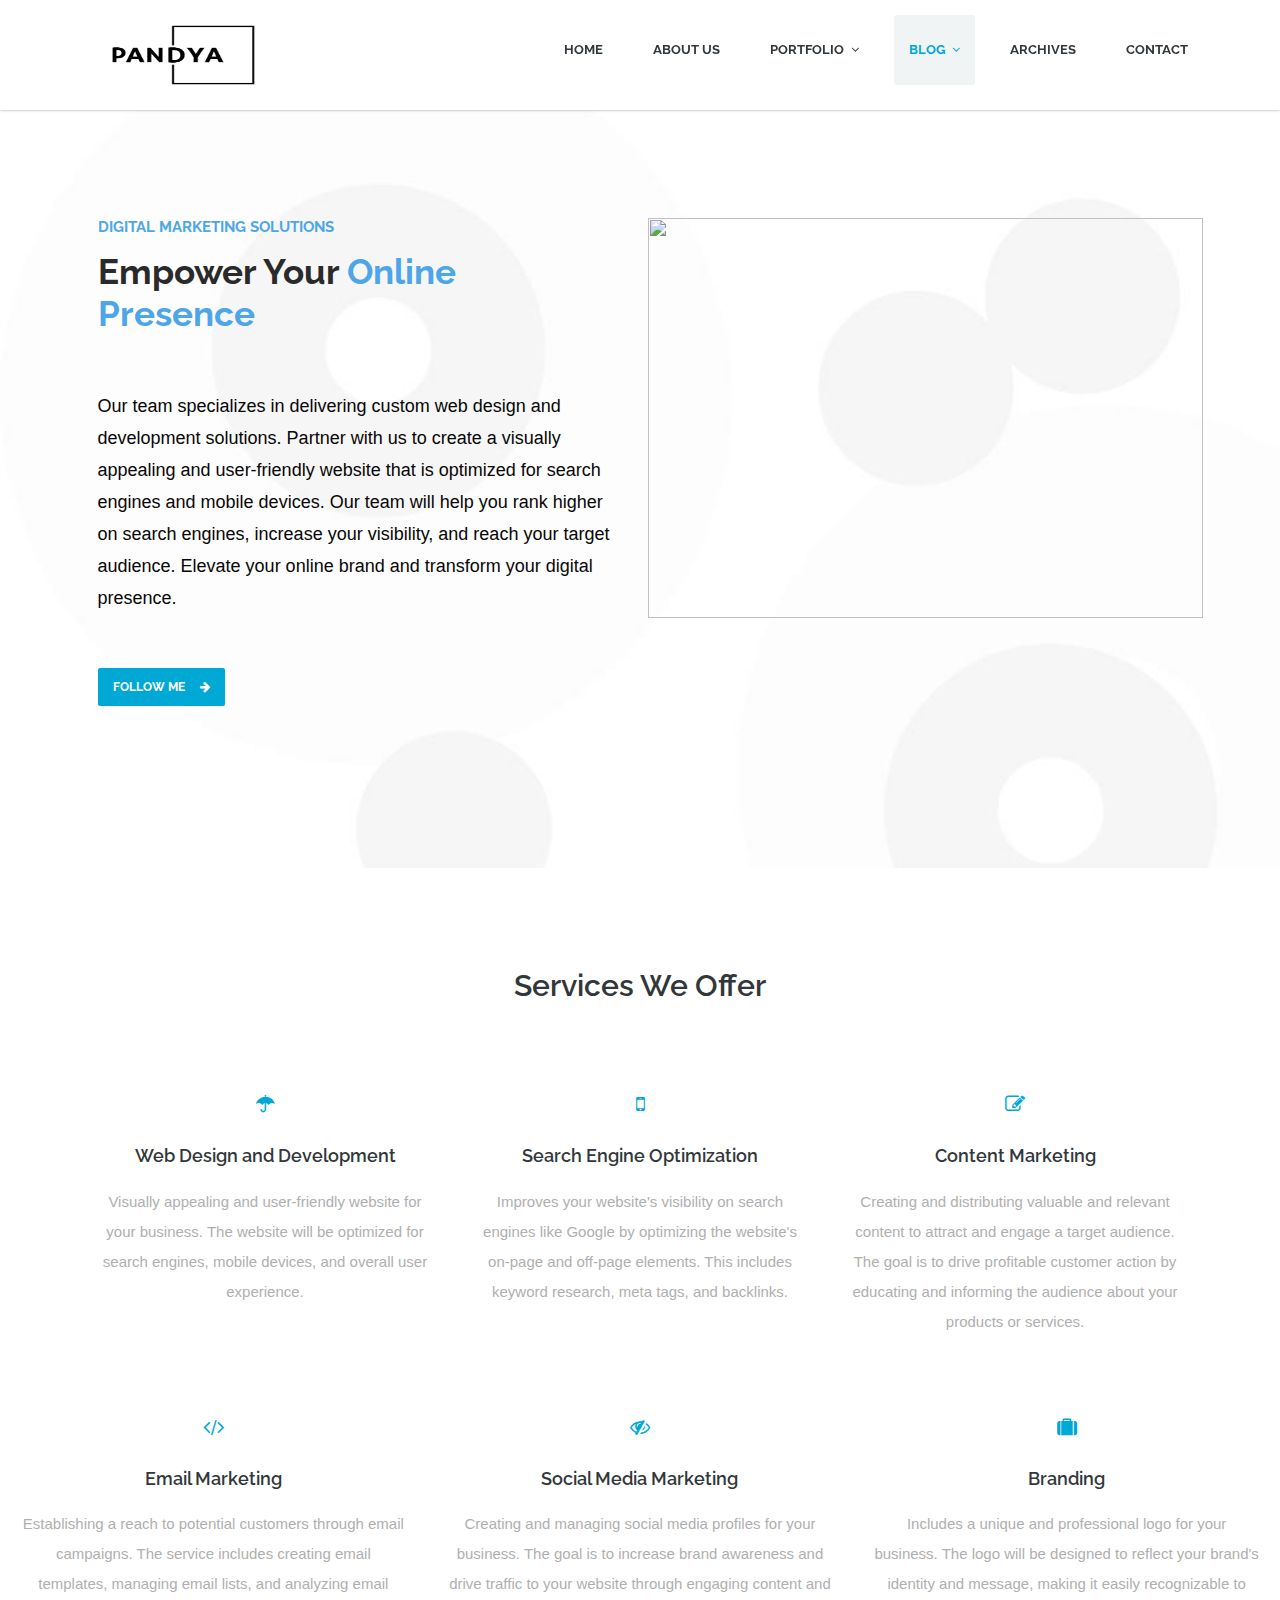
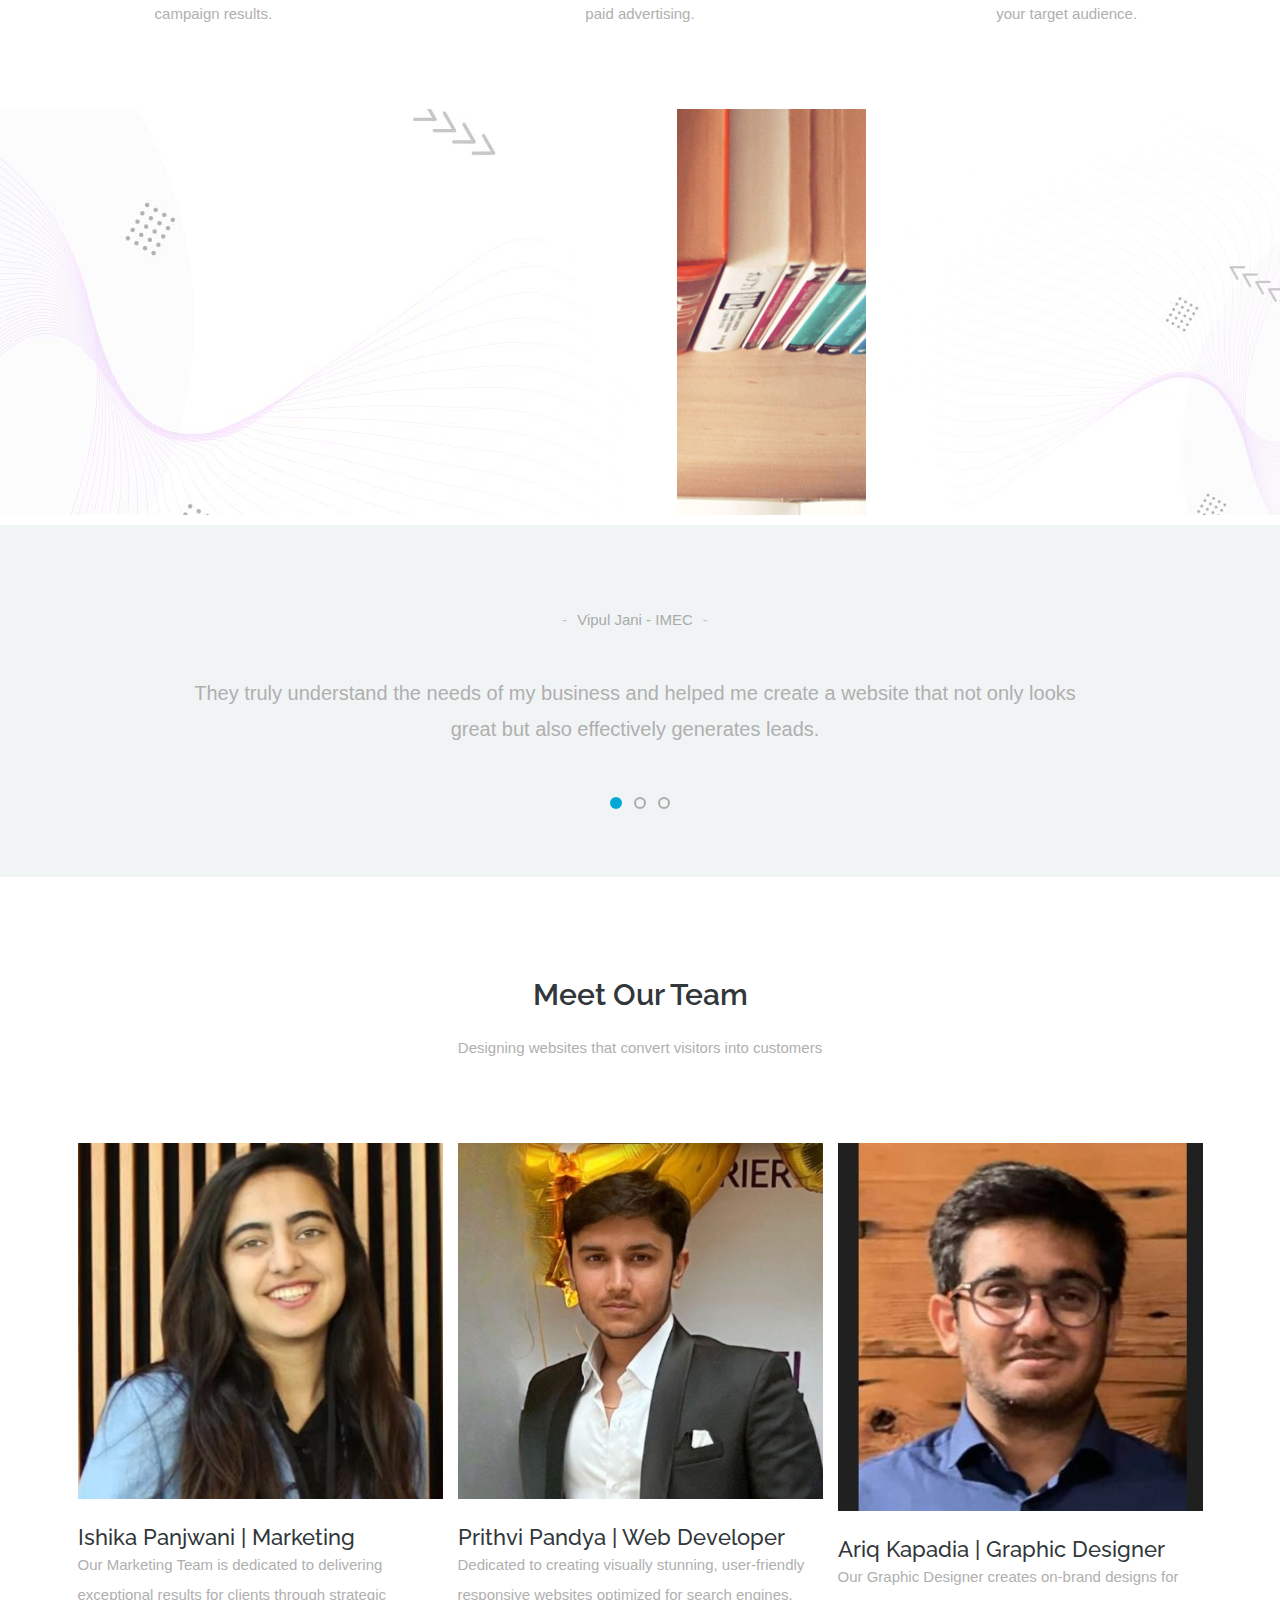
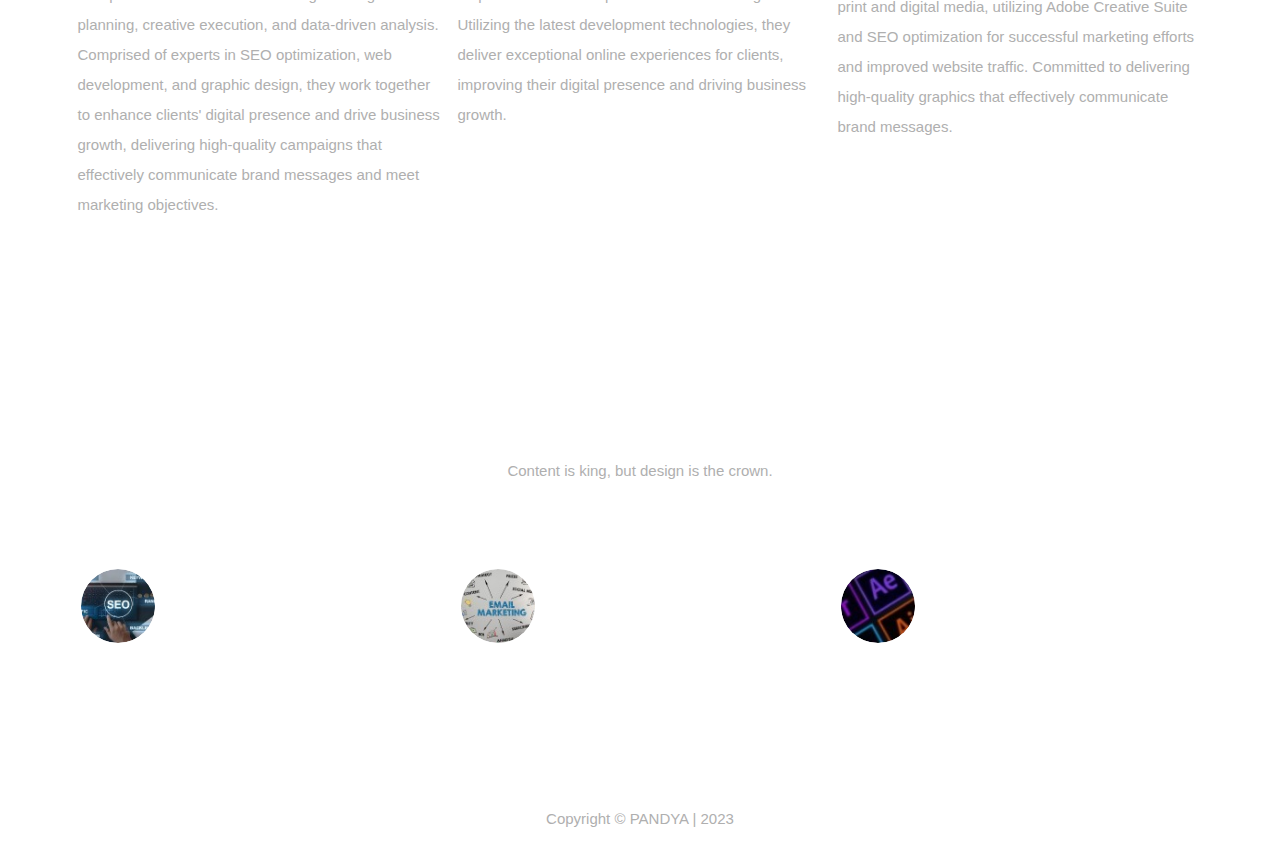
==== commit a56c088e: "Upadated HTTPS version" ====
--- a/index.html
+++ b/index.html
@@ -25,11 +25,30 @@
 
 	<link rel="shortcut icon" href="images/pandya-website-favicon-black.png" type="image/x-icon" />
 
+	    <!-- Bootstrap core CSS -->
+			<link href="vendor/bootstrap/css/bootstrap.min.css" rel="stylesheet">
+
+
+			<!-- Additional CSS Files -->
+			<link rel="stylesheet" href="assets/css/fontawesome.css">
+			<link rel="stylesheet" href="assets/css/templatemo-digimedia-v3.css">
+			<link rel="stylesheet" href="assets/css/animated.css">
+			<link rel="stylesheet" href="assets/css/owl.css">
+		<!--FONT AWESOME-->
+<link rel="stylesheet" href="https://cdnjs.cloudflare.com/ajax/libs/font-awesome/4.7.0/css/font-awesome.min.css">
+
+<!--GOOGLE FONTS-->
+		<link rel="preconnect" href="https://fonts.gstatic.com">
+		<link href="https://fonts.googleapis.com/css2?family=Fredoka+One&family=Play&display=swap" rel="stylesheet"> 
+		</head>
+	
+
 </head>
 <body>
 	<div class="responsive_menu">
 		<ul class="main_menu">
 				<li><a href="index.html">Home</a></li>
+				<li><a href="aboutUs.html">About Us</a></li>
 				<li><a href="#">Portfolio</a>
 					<ul>
 						<li><a href="portfolio.html">Project Grid</a></li>
@@ -67,6 +86,7 @@
 				<nav class="main-nav visible-md visible-lg">
 					<ul class="sf-menu">
 						<li><a href="index.html">Home</a></li>
+						<li><a href="aboutUs.html">About Us</a></li>
 									<li><a href="#">Portfolio</a>
 										<ul>
 											<li><a href="portfolio.html">Project Grid</a></li>
@@ -105,32 +125,50 @@
 	<section id="homeIntro" class="parallax first-widget">
 	    <div class="parallax-overlay">
 		    <div class="container home-intro-content">
-		        <div class="row">
-		        	<div class="col-md-12">
-		        		<h2>Boost Your Business's Online Presence with Our Comprehensive Digital Marketing Services</h2>
-		        		<p>Get Started Today - Improve Your Online Visibility and Drive Results</p>
-		        		<a href="contact.html" class="large-button white-color">Contact Now</a>
-		        	</div> <!-- /.col-md-12 -->
-		        </div> <!-- /.row -->
+					<div class="row">
+            <div class="col-lg-6 align-self-center">
+                  <div class="col-lg-12">
+										<div class="section-heading wow fadeInLeft" >
+											<h6 style="text-align: left">Digital Marketing Solutions</h6>
+											<h4 style="text-align: left">Empower Your <em>Online Presence</em></h4>
+										</div>
+                    <p style="text-align: left">Our team specializes in delivering custom web design and development solutions. Partner with us to create a visually appealing and user-friendly website that is optimized for search engines and mobile devices. Our team will help you rank higher on search engines, increase your visibility, and reach your target audience. Elevate your online brand and transform your digital presence.</p>
+										<!-- <h4 style="text-align: left"><strong>Want a full service breakdown?</strong></h4> -->
+										<p style="text-align: left"><a href="aboutUs.html" class="main-button accent-color">Follow Me<i class="icon-button fa fa-arrow-right"></i></a></p>
+                  </div>
+						</div>
+						<div class="col-lg-6">
+              <div class="right-image wow fadeInRight" data-wow-duration="1s" data-wow-delay="0.5s">
+                <img src="images/slider-dec-v3.png" alt="" height="400px" width="200px">
+              </div>
+            </div>
+          </div>
 		    </div> <!-- /.container -->
 	    </div> <!-- /.parallax-overlay -->
 	</section> <!-- /#homeIntro -->
 
-	<section class="cta clearfix">
+	<!-- <section class="cta clearfix">
 		<div class="container">
 			<div class="row">
 				<div class="col-md-12">
 					<h4 class="cta-title"><strong>Want a full service breakdown?</strong></h4>
 					<a href="#" class="main-button accent-color">Follow Me<i class="icon-button fa fa-arrow-right"></i></a>
-				</div> <!-- /.col-md-12 -->
-			</div> <!-- /.row -->
-		</div> <!-- /.container -->
-	</section> <!-- /.cta -->
+				</div> 
+			</div> 
+		</div> 
+	</section>  -->
 
 	<section class="light-content services">
 		<div class="container">
 			<div class="row">
-
+				
+					<div class="col-lg-12">			
+						<div class="section-header">
+							<h2 class="section-title">Services We Offer</h2>
+						</div> <!-- /.section-header -->
+					</div> <!-- /.col-md-12 -->
+				</div> <!-- /.row -->
+			
 				<div class="col-md-4 col-sm-4">
 					<div class="service-box-wrap">
 						<div class="service-icon-wrap">
@@ -169,191 +207,137 @@
 				</div> <!-- /.col-md-4 -->
 
 			</div>
-
+			<div class="col-md-4 col-sm-4">
+				<div class="service-box-wrap">
+					<div class="service-icon-wrap">
+						<i class="fa fa-code fa-2x"></i>
+					</div> <!-- /.service-icon-wrap -->
+					<div class="service-cnt-wrap">
+						<h3 class="service-title">Email Marketing</h3>
+						<p>Establishing a reach to potential customers through email campaigns. The service includes creating email templates, managing email lists, and analyzing email campaign results.</p>
+					</div> <!-- /.service-cnt-wrap -->
+				</div> <!-- /.service-box-wrap -->
+			</div> <!-- /.col-md-4 -->
+
+			<div class="col-md-4 col-sm-4">
+				<div class="service-box-wrap">
+					<div class="service-icon-wrap">
+						<i class="fa fa-eye-slash fa-2x"></i>
+					</div> <!-- /.service-icon-wrap -->
+					<div class="service-cnt-wrap">
+						<h3 class="service-title">Social Media Marketing</h3>
+						<p>Creating and managing social media profiles for your business. The goal is to increase brand awareness and drive traffic to your website through engaging content and paid advertising.</p>
+					</div> <!-- /.service-cnt-wrap -->
+				</div> <!-- /.service-box-wrap -->
+			</div> <!-- /.col-md-4 -->
+
+			<div class="col-md-4 col-sm-4">
+				<div class="service-box-wrap">
+					<div class="service-icon-wrap">
+						<i class="fa fa-suitcase fa-2x"></i>
+					</div> <!-- /.service-icon-wrap -->
+					<div class="service-cnt-wrap">
+						<h3 class="service-title">Branding</h3>
+						<p>Includes a unique and professional logo for your business. The logo will be designed to reflect your brand's identity and message, making it easily recognizable to your target audience.</p>
+					</div> <!-- /.service-cnt-wrap -->
+				</div> <!-- /.service-box-wrap -->
+			</div> <!-- /.col-md-4 -->
 			<div class="row">
 				
-				<div class="col-md-4 col-sm-4">
-					<div class="service-box-wrap">
-						<div class="service-icon-wrap">
-							<i class="fa fa-code fa-2x"></i>
-						</div> <!-- /.service-icon-wrap -->
-						<div class="service-cnt-wrap">
-							<h3 class="service-title">Email Marketing</h3>
-							<p>Establishing a reach to potential customers through email campaigns. The service includes creating email templates, managing email lists, and analyzing email campaign results.</p>
-						</div> <!-- /.service-cnt-wrap -->
-					</div> <!-- /.service-box-wrap -->
-				</div> <!-- /.col-md-4 -->
-
-				<div class="col-md-4 col-sm-4">
-					<div class="service-box-wrap">
-						<div class="service-icon-wrap">
-							<i class="fa fa-eye-slash fa-2x"></i>
-						</div> <!-- /.service-icon-wrap -->
-						<div class="service-cnt-wrap">
-							<h3 class="service-title">Social Media Marketing</h3>
-							<p>Creating and managing social media profiles for your business. The goal is to increase brand awareness and drive traffic to your website through engaging content and paid advertising.</p>
-						</div> <!-- /.service-cnt-wrap -->
-					</div> <!-- /.service-box-wrap -->
-				</div> <!-- /.col-md-4 -->
-
-				<div class="col-md-4 col-sm-4">
-					<div class="service-box-wrap">
-						<div class="service-icon-wrap">
-							<i class="fa fa-suitcase fa-2x"></i>
-						</div> <!-- /.service-icon-wrap -->
-						<div class="service-cnt-wrap">
-							<h3 class="service-title">Branding</h3>
-							<p>Includes a unique and professional logo for your business. The logo will be designed to reflect your brand's identity and message, making it easily recognizable to your target audience.</p>
-						</div> <!-- /.service-cnt-wrap -->
-					</div> <!-- /.service-box-wrap -->
-				</div> <!-- /.col-md-4 -->
+				
 
 			</div> <!-- /.row -->
 		</div> <!-- /.container -->
 	</section> <!-- /.services -->
 
-	<section class="dark-content portfolio">
-		<div class="container">
-			<div class="row">
-				<div class="col-md-12">
-					<div class="section-header">
-						<h2 class="section-title">Portfolio</h2>
-						<p class="section-desc">Creating digital solutions that drive success</p>
-					</div> <!-- /.section-header -->
-				</div> <!-- /.col-md-12 -->
-			</div> <!-- /.row -->
-		</div> <!-- /.container -->
-		
-		<div id="portfolio-carousel" class="portfolio-carousel portfolio-holder">
-			<div class="item">
-				<div class="thumb-post">
-					<div class="overlay">
-						<div class="overlay-inner">
-							<div class="portfolio-infos">
-								<span class="meta-category">Intro Page</span>
-								<h3 class="portfolio-title"><a href="project-slideshow.html">Branding</a></h3>
-							</div>
-							<div class="portfolio-expand">
-								<a class="fancybox" href="images/includes/project1.jpg" title="Visual Admin">
-									<i class="fa fa-expand"></i>
-								</a>
-							</div>
-						</div>
-					</div>
-					<img src="images/includes/project1.jpg" alt="Visual Admin">
-				</div>
-			</div> <!-- /.item -->
-			<div class="item">
-				<div class="thumb-post">
-					<div class="overlay">
-						<div class="overlay-inner">
-							<div class="portfolio-infos">
-								<span class="meta-category">Mobile Ready</span>
-								<h3 class="portfolio-title"><a href="project-slideshow.html">Compass Template</a></h3>
-							</div>
-							<div class="portfolio-expand">
-								<a class="fancybox" href="images/includes/project2.jpg" title="Compass Template">
-									<i class="fa fa-expand"></i>
-								</a>
-							</div>
-						</div>
-					</div>
-					<img src="images/includes/project2.jpg" alt="Compass Template">
-				</div>
-			</div> <!-- /.item -->
-			<div class="item">
-				<div class="thumb-post">
-					<div class="overlay">
-						<div class="overlay-inner">
-							<div class="portfolio-infos">
-								<span class="meta-category">Responsive Design</span>
-								<h3 class="portfolio-title"><a href="project-slideshow.html">Awesome Theme</a></h3>
-							</div>
-							<div class="portfolio-expand">
-								<a class="fancybox" href="images/includes/project3.jpg" title="Awesome Theme">
-									<i class="fa fa-expand"></i>
-								</a>
-							</div>
-						</div>
-					</div>
-					<img src="images/includes/project3.jpg" alt="Awesome Theme">
-				</div>
-			</div> <!-- /.item -->
-			<div class="item">
-				<div class="thumb-post">
-					<div class="overlay">
-						<div class="overlay-inner">
-							<div class="portfolio-infos">
-								<span class="meta-category">Portfolio</span>
-								<h3 class="portfolio-title"><a href="project-slideshow.html">Volton Personal Site</a></h3>
-							</div>
-							<div class="portfolio-expand">
-								<a class="fancybox" href="images/includes/project4.jpg" title="Volton Personal Site">
-									<i class="fa fa-expand"></i>
-								</a>
-							</div>
-						</div>
-					</div>
-					<img src="images/includes/project4.jpg" alt="Volton Personal Site">
-				</div>
-			</div> <!-- /.item -->
-			<div class="item">
-				<div class="thumb-post">
-					<div class="overlay">
-						<div class="overlay-inner">
-							<div class="portfolio-infos">
-								<span class="meta-category">Green</span>
-								<h3 class="portfolio-title"><a href="project-slideshow.html">Rectangle Design</a></h3>
-							</div>
-							<div class="portfolio-expand">
-								<a class="fancybox" href="images/includes/project5.jpg" title="Rectangle Design">
-									<i class="fa fa-expand"></i>
-								</a>
-							</div>
-						</div>
-					</div>
-					<img src="images/includes/project5.jpg" alt="Rectangle Design">
-				</div>
-			</div> <!-- /.item -->
-			<div class="item">
-				<div class="thumb-post">
-					<div class="overlay">
-						<div class="overlay-inner">
-							<div class="portfolio-infos">
-								<span class="meta-category">Portfolio</span>
-								<h3 class="portfolio-title"><a href="project-slideshow.html">Masonry Gallery</a></h3>
-							</div>
-							<div class="portfolio-expand">
-								<a class="fancybox" href="images/includes/project6.jpg" title="Masonry Gallery">
-									<i class="fa fa-expand"></i>
-								</a>
-							</div>
-						</div>
-					</div>
-					<img src="images/includes/project6.jpg" alt="Masonry Gallery">
-				</div>
-			</div> <!-- /.item -->
-			<div class="item">
-				<div class="thumb-post">
-					<div class="overlay">
-						<div class="overlay-inner">
-							<div class="portfolio-infos">
-								<span class="meta-category">Branding / Identity</span>
-								<h3 class="portfolio-title"><a href="project-slideshow.html">Gloss Template</a></h3>
-							</div>
-							<div class="portfolio-expand">
-								<a class="fancybox" href="images/includes/project7.jpg" title="Gloss Template">
-									<i class="fa fa-expand"></i>
-								</a>
-							</div>
-						</div>
-					</div>
-					<img src="images/includes/project7.jpg" alt="Gloss Template">
-				</div>
-			</div> <!-- /.item -->
-		</div> <!-- /#owl-demo -->
-	</section> <!-- /.portfolio-holder -->
-
+	<div id="portfolio" class="our-portfolio section">
+    <div class="container">
+      <div class="row">
+        <div class="col-lg-5">
+          <div class="section-heading wow fadeInLeft" data-wow-duration="1s" data-wow-delay="0.3s">
+            <h6 style="text-align: left">Our Portfolio</h6>
+						
+            <h4 style="text-align: left">Recent <em>Projects</em></h4>
+           
+          </div>
+        </div>
+      </div>
+    </div>
+    <div class="container-fluid wow fadeIn" data-wow-duration="1s" data-wow-delay="0.7s">
+      <div class="row">
+        <div class="col-lg-12">
+          <div class="loop owl-carousel">
+            <div class="item">
+              <a href="#">
+                <div class="portfolio-item">
+                <div class="thumb">
+                  <img src="images/page1_Portfolio.png" alt="">
+                </div>
+                <div class="down-content">
+                  <h4>Health & Wellness</h4>
+                  <span>Website</span>
+                </div>
+              </div>
+              </a>  
+            </div>
+            <div class="item">
+              <a href="#">
+                <div class="portfolio-item">
+                <div class="thumb">
+                  <img src="images/includes/logo_portfolio.png" alt="">
+                </div>
+                <div class="down-content">
+                  <h4>Logo</h4>
+                  <span>Branding</span>
+                </div>
+              </div>
+              </a>  
+            </div>
+            <div class="item">
+              <a href="#">
+                <div class="portfolio-item">
+                <div class="thumb">
+                  <img src="images/includes/scatchcheck.png" alt="">
+                </div>
+                <div class="down-content">
+                  <h4>Automotive</h4>
+                  <span>Coming Soon</span>
+                </div>
+              </div>
+              </a>  
+            </div>
+            <div class="item">
+              <a href="#">
+                <div class="portfolio-item">
+                <div class="thumb">
+                  <img src="images/includes/Construction_portfolio.png" alt="">
+                </div>
+                <div class="down-content">
+                  <h4>Construction</h4>
+                  <span>Coming Soon</span>
+                </div>
+              </div>
+              </a>  
+            </div>
+            <div class="item">
+              <a href="#">
+                <div class="portfolio-item">
+                <div class="thumb">
+                  <img src="images/includes/landing.png" alt="">
+                </div>
+                <div class="down-content">
+                  <h4>Landing Optimization</h4>
+                  <span>Coming Soon</span>
+                </div>
+              </div>
+              </a>  
+            </div>
+          </div>
+        </div>
+      </div>
+    </div>
+  </div>
+	<p></p>
 	<section class="testimonials-widget">
 		<div class="container">
 			<div class="row">
@@ -361,19 +345,19 @@
 					<div class="bxslider">
 						<div class="testimonial">
 							<div class="testimonial-content">
-								<span class="testimonial-author">Vipul Jani - IMEC</span>
-								<p class="testimonial-description">He was a previous employee at IMEC, I am extremely impressed with their level of expertise and professionalism. They truly understand the needs of my business and helped me create a website that not only looks great but also effectively generates leads.</p>
+								<p class="testimonial-author">Vipul Jani - IMEC</p>
+								<p class="testimonial-description">They truly understand the needs of my business and helped me create a website that not only looks great but also effectively generates leads.</p>
 							</div>
 						</div>
 						<div class="testimonial">
 							<div class="testimonial-content">
-								<span class="testimonial-author">Saniye - YOGA </span>
-								<p class="testimonial-description">Great work, our website looks amazing and our online presence has grown exponentially thanks to the team at this digital marketing agency.</p>
+								<p class="testimonial-author">Saniye - YOGA </p>
+								<p class="testimonial-description">Great work, our website looks amazing and our online presence has grown exponentially thanks to the team for putting in soo much love and energy into this.</p>
 							</div>
 						</div>
 						<div class="testimonial">
 							<div class="testimonial-content">
-								<span class="testimonial-author">Jessica - Local Business</span>
+								<p class="testimonial-author">Jessica - Local Business</p>
 								<p class="testimonial-description">The team at this digital marketing company exceeded our expectations with the responsive and user-friendly website they created for us. It looks great and works seamlessly on all platforms.</p>
 							</div>
 							
@@ -387,7 +371,7 @@
 	<section class="light-content our-team">
 		<div class="container">
 			<div class="row">
-				<div class="col-md-12">
+				<div class="col-md-12">			
 					<div class="section-header">
 						<h2 class="section-title">Meet Our Team</h2>
 						<p class="section-desc">Designing websites that convert visitors into customers</p>
@@ -403,10 +387,10 @@
 						<div class="team-member">
 							<div class="thumb-post">
 								<img src="images/includes/Ishika.jpg" alt="">
-								<span class="member-role">Marketing Manager</span>
+							
 							</div>
 							<div class="member-content">
-								<h4 class="member-name">Ishika Panjwani</h4>
+								<h4 class="member-name">Ishika Panjwani | Marketing</h4>
 								<p>Our Marketing Team is dedicated to delivering exceptional results for clients through strategic planning, creative execution, and data-driven analysis. Comprised of experts in SEO optimization, web development, and graphic design, they work together to enhance clients' digital presence and drive business growth, delivering high-quality campaigns that effectively communicate brand messages and meet marketing objectives.</p>
 							</div>
 						</div> <!-- /.team-member -->
@@ -416,10 +400,9 @@
 						<div class="team-member">
 							<div class="thumb-post">
 								<img src="images/includes/Prithvi.jpg" alt="">
-								<span class="member-role">Web Developer</span>
 							</div>
 							<div class="member-content">
-								<h4 class="member-name">Prithvi Pandya</h4>
+								<h4 class="member-name">Prithvi Pandya | Web Developer </h4>
 								<p>Dedicated to creating visually stunning, user-friendly responsive websites optimized for search engines. Utilizing the latest development technologies, they deliver exceptional online experiences for clients, improving their digital presence and driving business growth.</p>
 							</div>
 						</div> <!-- /.team-member -->
@@ -429,10 +412,9 @@
 						<div class="team-member">
 							<div class="thumb-post">
 								<img src="images/includes/Ariq.jpg" alt="">
-								<span class="member-role">Graphic Designer</span>
 							</div>
 							<div class="member-content">
-								<h4 class="member-name">Ariq Kapadia</h4>
+								<h4 class="member-name">Ariq Kapadia | Graphic Designer </h4>
 								<p>Our Graphic Designer creates on-brand designs for print and digital media, utilizing Adobe Creative Suite and SEO optimization for successful marketing efforts and improved website traffic. Committed to delivering high-quality graphics that effectively communicate brand messages.</p>
 							</div>
 						</div> <!-- /.team-member -->
@@ -458,10 +440,10 @@
 		        	<div class="col-md-4 col-sm-6">
 		        		<div class="blog-post clearfix">
 		        			<div class="thumb-post">
-		        				<a href="blog-single.html"><img src="images/includes/SEO.jpg" alt="" class="img-circle"></a>
+		        				<a href="TheImportanceofSEO.html"><img src="images/includes/SEO.jpg" alt="" class="img-circle"></a>
 		        			</div>
 		        			<div class="blog-post-content">
-		        				<h4 class="post-title"><a href="blog-single.html">The Importance of SEO in Today's Digital Landscape</a></h4>
+		        				<h4 class="post-title"><a href="TheImportanceofSEO.html">The Importance of SEO in Today's Digital Landscape</a></h4>
 		        				<span class="meta-post-date">12 January 2023</span>
 		        			</div>
 		        		</div> <!-- /.blog-post -->
@@ -469,10 +451,10 @@
 		        	<div class="col-md-4 col-sm-6">
 		        		<div class="blog-post clearfix">
 		        			<div class="thumb-post">
-		        				<a href="blog-single.html"><img src="images/includes/email.jpg" alt="" class="img-circle"></a>
+		        				<a href="5TipsEmailMarketingCampaign.html"><img src="images/includes/email.jpg" alt="" class="img-circle"></a>
 		        			</div>
 		        			<div class="blog-post-content">
-		        				<h4 class="post-title"><a href="blog-single.html">5 Tips for Creating an Effective Email Marketing Campaign</a></h4>
+		        				<h4 class="post-title"><a href="5TipsEmailMarketingCampaign.html">5 Tips for Creating an Effective Email Marketing Campaign</a></h4>
 		        				<span class="meta-post-date">4 January 2023</span>
 		        			</div>
 		        		</div> <!-- /.blog-post -->
@@ -480,10 +462,10 @@
 		        	<div class="col-md-4 col-sm-6">
 		        		<div class="blog-post clearfix">
 		        			<div class="thumb-post">
-		        				<a href="blog-single.html"><img src="images/includes/thumbGraphic.jpg" alt="" class="img-circle"></a>
+		        				<a href="TheRoleofGraphicDesign.html"><img src="images/includes/thumbGraphic.jpg" alt="" class="img-circle"></a>
 		        			</div>
 		        			<div class="blog-post-content">
-		        				<h4 class="post-title"><a href="blog-single.html">Why Your Business Needs a Strong Brand Identity: The Role of Graphic Design</a></h4>
+		        				<h4 class="post-title"><a href="TheRoleofGraphicDesign.html">Why Your Business Needs a Strong Brand Identity: The Role of Graphic Design</a></h4>
 		        				<span class="meta-post-date">23 January 2023</span>
 		        			</div>
 		        		</div> <!-- /.blog-post -->
@@ -495,19 +477,7 @@
 
 	<footer class="site-footer">
 		<div class="container">
-			<div class="row">
-				<div class="col-md-12">
-					<nav class="footer-nav clearfix">
-						<ul class="footer-menu">
-							<li><a href="index.html">Home</a></li>
-							<li><a href="portfolio.html">Portfolio</a></li>
-							<li><a href="blog.html">Blog Posts</a></li>
-							<li><a href="archives.html">Archives</a></li>
-							<li><a href="contact.html">Contact</a></li>
-						</ul> <!-- /.footer-menu -->
-					</nav> <!-- /.footer-nav -->
-				</div> <!-- /.col-md-12 -->
-			</div> <!-- /.row -->
+			
 			<div class="row">
 				<div class="col-md-12">
 					<p class="copyright-text">Copyright &copy; PANDYA | 2023</p>
@@ -519,6 +489,11 @@
 	<!-- Scripts -->
 	<script src="js/min/plugins.min.js"></script>
 	<script src="js/min/medigo-custom.min.js"></script>
-
+	<script src="vendor/jquery/jquery.min.js"></script>
+  <script src="vendor/bootstrap/js/bootstrap.bundle.min.js"></script>
+  <script src="assets/js/owl-carousel.js"></script>
+  <script src="assets/js/animation.js"></script>
+  <script src="assets/js/imagesloaded.js"></script>
+  <script src="assets/js/custom.js"></script>
 </body>
 </html>--- a/css/blue-scheme.css
+++ b/css/blue-scheme.css
@@ -14,14 +14,13 @@
   -webkit-text-size-adjust: 100%;
 }
 
-h1, h2, h3, h4, h5, h6 {
+h1, h2, h3, h4, h5, h6{
   color: #31373a;
   font-family: "Raleway", sans-serif;
   font-weight: normal;
 }
-
 h1 a, h2 a, h3 a,
-h4 a, h5 a, h6 a {
+h4 a, h5 a, h6 a{
   font-weight: inherit;
 }
 
@@ -31,6 +30,7 @@
 
 h2 {
   font-size: 30px;
+  padding-bottom: 20px;
 }
 
 h3 {
@@ -44,10 +44,16 @@
 
 h5 {
   font-size: 16px;
+  
 }
 
 h6 {
-  font-size: 14px;
+  text-transform: capitalize;
+  font-size: 20px;
+  font-weight: 700;
+  color: #4da6e7;
+  margin-bottom: 15px;
+  text-transform: uppercase;
 }
 
 p {
@@ -218,7 +224,7 @@
   font-weight: 700;
   text-transform: uppercase;
   font-family: "Raleway", sans-serif;
-  padding: 5px 15px;
+  padding: 25px 15px;
   display: block;
   -webkit-border-radius: 3px;
   -moz-border-radius: 3px;
@@ -529,12 +535,13 @@
 .home-intro-content h2 {
   font-size: 36px;
   font-weight: 800;
-  color: white;
+  color: rgb(7, 7, 7);
 }
 .home-intro-content p {
   margin: 55px 0;
   font-size: 18px;
   line-height: 32px;
+  color: rgb(7, 7, 7);
 }
 .home-intro-content .large-button:hover {
   opacity: 0.8;
@@ -545,6 +552,181 @@
   display: block;
   color: #aaaaaa;
 }
+
+/* ---- .grid-item ---- */
+
+.grid-sizer,
+.grid-item {
+  width: 50%;
+}
+
+.grid-item {
+  float: left;
+}
+
+.grid-item img {
+  display: block;
+  max-width: 100%;
+}
+
+.clearfix:after {
+  content: ".";
+  display: block;
+  clear: both;
+  visibility: hidden;
+  line-height: 0;
+  height: 0;
+}
+
+.clearfix {
+  display: inline-block;
+}
+
+html[xmlns] .clearfix {
+  display: block;
+}
+
+* html .clearfix {
+  height: 1%;
+}
+
+ul, li {
+  padding: 0;
+  margin: 0;
+  list-style: none;
+}
+
+header, nav, section, article, aside, footer, hgroup {
+  display: block;
+}
+
+* {
+  box-sizing: border-box;
+}
+
+html, body {
+  font-family: 'Poppins', sans-serif;
+  font-weight: 400;
+  background-color: #fff;
+  -ms-text-size-adjust: 100%;
+  -webkit-font-smoothing: antialiased;
+  -moz-osx-font-smoothing: grayscale;
+}
+
+a {
+  text-decoration: none !important;
+}
+
+h1, h2, h3, h4, h5, h6 {
+  margin-top: 0px;
+  margin-bottom: 0px;
+}
+
+ul {
+  margin-bottom: 0px;
+}
+
+p {
+  font-size: 15px;
+  line-height: 30px;
+  font-weight: 300;
+  color: #afafaf;
+}
+
+img {
+  width: 100%;
+  overflow: hidden;
+}
+
+/* 
+---------------------------------------------
+global styles
+--------------------------------------------- 
+*/
+html,
+body {
+  background: #fff;
+  font-family: 'Poppins', sans-serif;
+}
+
+::selection {
+  background: #4da6e7;
+  color: #fff !important;
+}
+
+::-moz-selection {
+  background: #4da6e7;
+  color: #fff !important;
+}
+
+@media (max-width: 991px) {
+  html, body {
+    overflow-x: hidden;
+  }
+  .mobile-top-fix {
+    margin-top: 30px;
+    margin-bottom: 0px;
+  }
+  .mobile-bottom-fix {
+    margin-bottom: 30px;
+  }
+  .mobile-bottom-fix-big {
+    margin-bottom: 60px;
+  }
+}
+
+.page-section {
+  margin-top: 120px;
+}
+
+.section-heading {
+  position: relative;
+  z-index: 2;
+}
+
+.section-heading h6 {
+  font-size: 15px;
+  font-weight: 700;
+  color: #4da6e7;
+  text-transform: uppercase;
+  margin-bottom: 15px;
+}
+
+.section-heading h4 {
+  color: #2a2a2a;
+  font-size: 35px;
+  font-weight: 700;
+  text-transform: capitalize;
+  margin-bottom: 25px;
+}
+
+.section-heading h4 em {
+  font-style: normal;
+  color: #4da6e7;
+}
+
+.section-heading .line-dec {
+  width: 50px;
+  height: 2px;
+  background-color: #4da6e7;
+}
+
+.border-first-button a {
+  display: inline-block !important;
+  padding: 10px 20px !important;
+  color: #4da6e7 !important;
+  border: 1px solid #4da6e7 !important;
+  border-radius: 23px;
+  font-weight: 500 !important;
+  letter-spacing: 0.3px !important;
+  transition: all .5s;
+}
+
+.border-first-button a:hover {
+  background-color: #4da6e7;
+  color: #fff !important;
+}
+
 
 /*------------------------------------------------------
 	Call To Action 
@@ -581,9 +763,109 @@
   margin: 30px 0 20px 0;
 }
 
-/*------------------------------------------------------
-	Portfolio Styling 
---------------------------------------------------------*/
+/* 
+---------------------------------------------
+Portfolio
+--------------------------------------------- 
+*/
+
+.our-portfolio {
+  padding-top: 40px;
+  overflow: hidden;
+  position: relative;
+}
+
+
+.our-portfolio .section-heading {
+  margin-bottom: 80px;
+}
+
+.our-portfolio .container-fluid {
+  padding-right: 15px;
+  padding-left: 15px;
+  position: relative;
+  z-index: 2;
+}
+
+.our-portfolio .item {
+  position: relative;
+  z-index: 222;
+}
+
+.portfolio-item {
+  border-radius: 25px;
+  box-shadow: 0px 0px 15px rgba(0,0,0,0.1);
+  margin: 15px;
+}
+
+.portfolio-item .thumb {
+  position: relative;
+  border-radius: 50px;
+}
+
+.portfolio-item:hover .down-content h4,
+.portfolio-item:hover .down-content span {
+  color: #4da6e7;
+}
+
+.portfolio-item .thumb img {
+  border-top-right-radius: 23px;
+  border-top-left-radius: 23px;
+  overflow: hidden;
+}
+
+.portfolio-item .down-content {
+  background-color: #fff;
+  text-align: center;
+  padding: 18px 0px;
+  border-bottom-right-radius: 23px;
+  border-bottom-left-radius: 23px;
+}
+
+.portfolio-item .down-content h4 {
+  font-size: 20px;
+  font-weight: 700;
+  color: #2a2a2a;
+  margin-bottom: 8px;
+  transition: all .3s;
+}
+
+.portfolio-item .down-content span {
+  font-size: 15px;
+  color: #afafaf;
+  transition: all .3s;
+}
+
+.our-portfolio .owl-nav {
+  display: inline-block!important;
+  position: absolute;
+  top: -125px;
+  right: 15%;
+  max-width: 1320px;
+}
+
+.our-portfolio .owl-nav .owl-next {
+  margin-left: 10px;
+}
+
+.our-portfolio .owl-nav span {
+  width: 46px;
+  height: 46px;
+  display: inline-block;
+  text-align: center;
+  line-height: 46px;
+  font-size: 30px;
+  background-color: #eee;
+  border-radius: 50%;
+  color: #fff;
+  transition: all 0.5s;
+}
+
+.our-portfolio .owl-nav span:hover {
+  color: #fff;
+  background-color: #4da6e7;
+}
+
 .portfolio {
   margin-top: 40px;
 }
@@ -769,40 +1051,7 @@
   opacity: 1;
 }
 
-.owl-next {
-  position: absolute;
-  top: 50%;
-  right: 0;
-  width: 40px;
-  height: 48;
-  content: 'ddd';
-  margin-right: 2px;
-  margin-top: -25px;
-}
-.owl-next:after {
-  font-family: 'FontAwesome';
-  content: '\f054';
-  color: #31373a;
-  line-height: 48px;
-  text-align: center;
-}
-
-.owl-prev {
-  position: absolute;
-  top: 50%;
-  left: 0;
-  width: 40px;
-  height: 48px;
-  margin-left: 1px;
-  margin-top: -25px;
-}
-.owl-prev:after {
-  font-family: 'FontAwesome';
-  content: '\f053';
-  color: #31373a;
-  line-height: 48px;
-  text-align: center;
-}
+
 
 .project-single {
   margin-top: 100px;
@@ -874,6 +1123,8 @@
 .flex-direction-nav .flex-next {
   right: 0px;
 }
+
+
 
 /*------------------------------------------------------
 	Testimonials Styling 
@@ -899,7 +1150,7 @@
 }
 
 .testimonial-author {
-  margin-bottom: 40px;
+  margin-bottom: 20px;
   color: #aaaaaa;
 }
 .testimonial-author:before, .testimonial-author:after {
--- a/assets/css/templatemo-digimedia-v3.css
+++ b/assets/css/templatemo-digimedia-v3.css
@@ -0,0 +1,479 @@
+
+
+/* ---- .grid-item ---- */
+
+.grid-sizer,
+.grid-item {
+  width: 50%;
+}
+
+.grid-item {
+  float: left;
+}
+
+.grid-item img {
+  display: block;
+  max-width: 100%;
+}
+
+.clearfix:after {
+  content: ".";
+  display: block;
+  clear: both;
+  visibility: hidden;
+  line-height: 0;
+  height: 0;
+}
+
+.clearfix {
+  display: inline-block;
+}
+
+html[xmlns] .clearfix {
+  display: block;
+}
+
+* html .clearfix {
+  height: 1%;
+}
+
+ul, li {
+  padding: 0;
+  margin: 0;
+  list-style: none;
+}
+
+header, nav, section, article, aside, footer, hgroup {
+  display: block;
+}
+
+* {
+  box-sizing: border-box;
+}
+
+html, body {
+  font-family: 'Poppins', sans-serif;
+  font-weight: 400;
+  background-color: #fff;
+  -ms-text-size-adjust: 100%;
+  -webkit-font-smoothing: antialiased;
+  -moz-osx-font-smoothing: grayscale;
+}
+
+a {
+  text-decoration: none !important;
+}
+
+h1, h2, h3, h4, h5, h6 {
+  margin-top: 0px;
+  margin-bottom: 0px;
+}
+
+ul {
+  margin-bottom: 0px;
+}
+
+p {
+  font-size: 15px;
+  line-height: 30px;
+  font-weight: 300;
+  color: #afafaf;
+}
+
+img {
+  width: 100%;
+  overflow: hidden;
+}
+
+/* 
+---------------------------------------------
+global styles
+--------------------------------------------- 
+*/
+html,
+body {
+  background: #fff;
+  font-family: 'Poppins', sans-serif;
+}
+
+::selection {
+  background: #4da6e7;
+  color: #fff !important;
+}
+
+::-moz-selection {
+  background: #4da6e7;
+  color: #fff !important;
+}
+
+@media (max-width: 991px) {
+  html, body {
+    overflow-x: hidden;
+  }
+  .mobile-top-fix {
+    margin-top: 30px;
+    margin-bottom: 0px;
+  }
+  .mobile-bottom-fix {
+    margin-bottom: 30px;
+  }
+  .mobile-bottom-fix-big {
+    margin-bottom: 60px;
+  }
+}
+
+.page-section {
+  margin-top: 120px;
+}
+
+.section-heading {
+  position: relative;
+  z-index: 2;
+}
+
+.section-heading h6 {
+  font-size: 15px;
+  font-weight: 700;
+  color: #4da6e7;
+  text-transform: uppercase;
+  margin-bottom: 15px;
+}
+
+.section-heading h4 {
+  color: #2a2a2a;
+  font-size: 35px;
+  font-weight: 700;
+  text-transform: capitalize;
+  margin-bottom: 25px;
+}
+
+.section-heading h4 em {
+  font-style: normal;
+  color: #4da6e7;
+}
+
+.section-heading .line-dec {
+  width: 50px;
+  height: 2px;
+  background-color: #4da6e7;
+}
+
+.border-first-button a {
+  display: inline-block !important;
+  padding: 10px 20px !important;
+  color: #4da6e7 !important;
+  border: 1px solid #4da6e7 !important;
+  border-radius: 23px;
+  font-weight: 500 !important;
+  letter-spacing: 0.3px !important;
+  transition: all .5s;
+}
+
+.border-first-button a:hover {
+  background-color: #4da6e7;
+  color: #fff !important;
+}
+
+
+
+
+
+
+/* 
+---------------------------------------------
+Portfolio
+--------------------------------------------- 
+*/
+
+.our-portfolio {
+  padding-top: 130px;
+  overflow: hidden;
+  position: relative;
+}
+
+.our-portfolio:before {
+  content: '';
+  background-image: url(../images/portfolio-right-dec.jpg);
+  background-repeat: no-repeat;
+  position: absolute;
+  right: 0;
+  top: 0px;
+  width: 414px;
+  height: 861px;
+  z-index: 1;
+}
+
+.our-portfolio:after {
+  content: '';
+  background-image: url(../images/portfolio-left-dec.jpg);
+  background-repeat: no-repeat;
+  position: absolute;
+  left: 0;
+  top: 0px;
+  width: 677px;
+  height: 759px;
+  z-index: 1;
+}
+
+.our-portfolio .section-heading {
+  margin-bottom: 80px;
+}
+
+.our-portfolio .container-fluid {
+  padding-right: 15px;
+  padding-left: 15px;
+  position: relative;
+  z-index: 2;
+}
+
+.our-portfolio .item {
+  position: relative;
+  z-index: 222;
+}
+
+.portfolio-item {
+  border-radius: 25px;
+  box-shadow: 0px 0px 15px rgba(0,0,0,0.1);
+  margin: 15px;
+}
+
+.portfolio-item .thumb {
+  position: relative;
+  border-radius: 50px;
+}
+
+.portfolio-item:hover .down-content h4,
+.portfolio-item:hover .down-content span {
+  color: #4da6e7;
+}
+
+.portfolio-item .thumb img {
+  border-top-right-radius: 23px;
+  border-top-left-radius: 23px;
+  overflow: hidden;
+}
+
+.portfolio-item .down-content {
+  background-color: #fff;
+  text-align: center;
+  padding: 18px 0px;
+  border-bottom-right-radius: 23px;
+  border-bottom-left-radius: 23px;
+}
+
+.portfolio-item .down-content h4 {
+  font-size: 20px;
+  font-weight: 700;
+  color: #2a2a2a;
+  margin-bottom: 8px;
+  transition: all .3s;
+}
+
+.portfolio-item .down-content span {
+  font-size: 15px;
+  color: #afafaf;
+  transition: all .3s;
+}
+
+.our-portfolio .owl-nav {
+  display: inline-block!important;
+  position: absolute;
+  top: -125px;
+  right: 15%;
+  max-width: 1320px;
+}
+
+.our-portfolio .owl-nav .owl-next {
+  margin-left: 10px;
+}
+
+.our-portfolio .owl-nav span {
+  width: 46px;
+  height: 46px;
+  display: inline-block;
+  text-align: center;
+  line-height: 46px;
+  font-size: 30px;
+  background-color: #eee;
+  border-radius: 50%;
+  color: #fff;
+  transition: all 0.5s;
+}
+
+.our-portfolio .owl-nav span:hover {
+  color: #fff;
+  background-color: #4da6e7;
+}
+
+
+
+
+/* 
+---------------------------------------------
+responsive
+--------------------------------------------- 
+*/
+
+@media (max-width: 1200px) {
+  .header-area .main-nav .logo h4 {
+    font-size: 24px;
+  }
+  .header-area .main-nav .logo h4 img {
+    max-width: 25px;
+    margin-left: 0px;
+  }
+  .header-area .main-nav .nav li:last-child {
+    padding-left: 20px;
+  }
+}
+
+@media (max-width: 992px) {
+  form#contact {
+    overflow: hidden;
+  }
+  .header-area .main-nav .logo h4 {
+    font-size: 20px;
+  }
+  .main-banner .left-content {
+    margin-right: 0px;
+  }
+  .main-banner {
+    text-align: center;
+    padding: 226px 0px 30px 0px;
+  }
+  .main-banner:before {
+    display: none;
+  }
+  .main-banner .right-image {
+    margin: 30px auto 0px auto;
+    text-align: center;
+  }
+  .features-item {
+    margin-bottom: 45px;
+  }
+  .last-features-item,
+  .last-skill-item {
+    margin-bottom: 0px !important;
+  }
+  .skill-item {
+    margin-bottom: 30px;
+  }
+  .about-left-image img {
+    margin-right: 0px;
+    margin-bottom: 45px;;
+  }
+  .services .naccs .menu div {
+    font-size: 15px;
+    font-weight: 500;
+  }
+  .service-item {
+    text-align: center;
+  }
+  .service-item .icon {
+    margin-top: 0px;
+    margin-bottom: 30px;
+  }
+  .about-us .left-image {
+    margin-right: 30px;
+    margin-left: 30px;
+    margin-bottom: 45px;
+  }
+  .blog-posts {
+    margin-left: 0px;
+    margin-top: 30px;
+  }
+  .post-item {
+    margin-bottom: 70px;
+  }
+  .our-portfolio .owl-nav {
+    display: none !important;
+  }
+  .contact-info {
+    margin-top: 60px;
+  }
+  form#contact {
+    padding: 45px;
+  }
+}
+
+@media (max-width: 767px) {
+  .header-area .main-nav .logo h4 {
+    font-size: 30px;
+  }
+  .header-area .main-nav .logo h4 img {
+    max-width: 30px;
+    margin-left: 5px;
+  }
+  .main-banner .info-stat {
+    margin-bottom: 15px;
+  }
+  .service-item {
+    text-align: center;
+    padding: 30px;
+  }
+  .service-item .icon {
+    float: none;
+    margin-right: 0px;
+    margin-bottom: 15px;
+  }
+  .service-item .right-content {
+    display: inline-block;
+  }
+  .services .naccs .menu div .thumb {
+    padding: 5px;
+  }
+  .services .icon img {
+    margin: 0px;
+  }
+  .services ul.nacc li.active {
+    padding: 45px;
+  }
+  .services .naccs .menu div  {
+    font-size: 0px;
+  }
+  .services ul.nacc li .right-image img {
+    float: none;
+  }
+  .our-portfolio .section-heading,
+  .about-us .section-heading,
+  .about-us .about-item,
+  .about-us p,
+  .about-us .main-green-button {
+    text-align: center;
+  }
+  .our-portfolio .section-heading .line-dec {
+    margin: 0 auto;
+  }
+  .our-services .section-heading {
+    margin-left: 15px;
+    margin-right: 15px;
+  }
+  .free-quote form input {
+    margin-left: 0px;
+    padding: 0px 30px;
+  }
+  .free-quote form button {
+    margin-left: 0px;
+    border-bottom-left-radius: 40px;
+    border-top-right-radius: 0px;
+  }
+  .blog-posts {
+    margin-left: 0px;
+    margin-top: 30px;
+  }
+  .post-item {
+    margin-bottom: 30px;
+  }
+  .post-item .thumb img {
+    max-width: 140px;
+  }
+  .post-item .right-content p {
+    display: none;
+  }
+  .about-us .about-item {
+    margin-top: 15px;
+  }
+  form#contact {
+    padding: 30px;
+  }
+}--- a/assets/css/animated.css
+++ b/assets/css/animated.css
@@ -0,0 +1,3158 @@
+@charset "UTF-8";
+/*!
+Animate.css - http://daneden.me/animate
+Licensed under the MIT license - http://opensource.org/licenses/MIT
+
+Copyright (c) 2014 Daniel Eden
+*/
+
+.animated {
+  -webkit-animation-duration: 1s;
+          animation-duration: 1s;
+  -webkit-animation-fill-mode: both;
+          animation-fill-mode: both;
+}
+
+.animated.infinite {
+  -webkit-animation-iteration-count: infinite;
+          animation-iteration-count: infinite;
+}
+
+.animated.hinge {
+  -webkit-animation-duration: 2s;
+          animation-duration: 2s;
+}
+
+@-webkit-keyframes bounce {
+  0%, 20%, 53%, 80%, 100% {
+    -webkit-transition-timing-function: cubic-bezier(0.215, 0.610, 0.355, 1.000);
+            transition-timing-function: cubic-bezier(0.215, 0.610, 0.355, 1.000);
+    -webkit-transform: translate3d(0,0,0);
+            transform: translate3d(0,0,0);
+  }
+
+  40%, 43% {
+    -webkit-transition-timing-function: cubic-bezier(0.755, 0.050, 0.855, 0.060);
+            transition-timing-function: cubic-bezier(0.755, 0.050, 0.855, 0.060);
+    -webkit-transform: translate3d(0, -30px, 0);
+            transform: translate3d(0, -30px, 0);
+  }
+
+  70% {
+    -webkit-transition-timing-function: cubic-bezier(0.755, 0.050, 0.855, 0.060);
+            transition-timing-function: cubic-bezier(0.755, 0.050, 0.855, 0.060);
+    -webkit-transform: translate3d(0, -15px, 0);
+            transform: translate3d(0, -15px, 0);
+  }
+
+  90% {
+    -webkit-transform: translate3d(0,-4px,0);
+            transform: translate3d(0,-4px,0);
+  }
+}
+
+@keyframes bounce {
+  0%, 20%, 53%, 80%, 100% {
+    -webkit-transition-timing-function: cubic-bezier(0.215, 0.610, 0.355, 1.000);
+            transition-timing-function: cubic-bezier(0.215, 0.610, 0.355, 1.000);
+    -webkit-transform: translate3d(0,0,0);
+            transform: translate3d(0,0,0);
+  }
+
+  40%, 43% {
+    -webkit-transition-timing-function: cubic-bezier(0.755, 0.050, 0.855, 0.060);
+            transition-timing-function: cubic-bezier(0.755, 0.050, 0.855, 0.060);
+    -webkit-transform: translate3d(0, -30px, 0);
+            transform: translate3d(0, -30px, 0);
+  }
+
+  70% {
+    -webkit-transition-timing-function: cubic-bezier(0.755, 0.050, 0.855, 0.060);
+            transition-timing-function: cubic-bezier(0.755, 0.050, 0.855, 0.060);
+    -webkit-transform: translate3d(0, -15px, 0);
+            transform: translate3d(0, -15px, 0);
+  }
+
+  90% {
+    -webkit-transform: translate3d(0,-4px,0);
+            transform: translate3d(0,-4px,0);
+  }
+}
+
+.bounce {
+  -webkit-animation-name: bounce;
+          animation-name: bounce;
+  -webkit-transform-origin: center bottom;
+      -ms-transform-origin: center bottom;
+          transform-origin: center bottom;
+}
+
+@-webkit-keyframes flash {
+  0%, 50%, 100% {
+    opacity: 1;
+  }
+
+  25%, 75% {
+    opacity: 0;
+  }
+}
+
+@keyframes flash {
+  0%, 50%, 100% {
+    opacity: 1;
+  }
+
+  25%, 75% {
+    opacity: 0;
+  }
+}
+
+.flash {
+  -webkit-animation-name: flash;
+          animation-name: flash;
+}
+
+/* originally authored by Nick Pettit - https://github.com/nickpettit/glide */
+
+@-webkit-keyframes pulse {
+  0% {
+    -webkit-transform: scale3d(1, 1, 1);
+            transform: scale3d(1, 1, 1);
+  }
+
+  50% {
+    -webkit-transform: scale3d(1.05, 1.05, 1.05);
+            transform: scale3d(1.05, 1.05, 1.05);
+  }
+
+  100% {
+    -webkit-transform: scale3d(1, 1, 1);
+            transform: scale3d(1, 1, 1);
+  }
+}
+
+@keyframes pulse {
+  0% {
+    -webkit-transform: scale3d(1, 1, 1);
+            transform: scale3d(1, 1, 1);
+  }
+
+  50% {
+    -webkit-transform: scale3d(1.05, 1.05, 1.05);
+            transform: scale3d(1.05, 1.05, 1.05);
+  }
+
+  100% {
+    -webkit-transform: scale3d(1, 1, 1);
+            transform: scale3d(1, 1, 1);
+  }
+}
+
+.pulse {
+  -webkit-animation-name: pulse;
+          animation-name: pulse;
+}
+
+@-webkit-keyframes rubberBand {
+  0% {
+    -webkit-transform: scale3d(1, 1, 1);
+            transform: scale3d(1, 1, 1);
+  }
+
+  30% {
+    -webkit-transform: scale3d(1.25, 0.75, 1);
+            transform: scale3d(1.25, 0.75, 1);
+  }
+
+  40% {
+    -webkit-transform: scale3d(0.75, 1.25, 1);
+            transform: scale3d(0.75, 1.25, 1);
+  }
+
+  50% {
+    -webkit-transform: scale3d(1.15, 0.85, 1);
+            transform: scale3d(1.15, 0.85, 1);
+  }
+
+  65% {
+    -webkit-transform: scale3d(.95, 1.05, 1);
+            transform: scale3d(.95, 1.05, 1);
+  }
+
+  75% {
+    -webkit-transform: scale3d(1.05, .95, 1);
+            transform: scale3d(1.05, .95, 1);
+  }
+
+  100% {
+    -webkit-transform: scale3d(1, 1, 1);
+            transform: scale3d(1, 1, 1);
+  }
+}
+
+@keyframes rubberBand {
+  0% {
+    -webkit-transform: scale3d(1, 1, 1);
+            transform: scale3d(1, 1, 1);
+  }
+
+  30% {
+    -webkit-transform: scale3d(1.25, 0.75, 1);
+            transform: scale3d(1.25, 0.75, 1);
+  }
+
+  40% {
+    -webkit-transform: scale3d(0.75, 1.25, 1);
+            transform: scale3d(0.75, 1.25, 1);
+  }
+
+  50% {
+    -webkit-transform: scale3d(1.15, 0.85, 1);
+            transform: scale3d(1.15, 0.85, 1);
+  }
+
+  65% {
+    -webkit-transform: scale3d(.95, 1.05, 1);
+            transform: scale3d(.95, 1.05, 1);
+  }
+
+  75% {
+    -webkit-transform: scale3d(1.05, .95, 1);
+            transform: scale3d(1.05, .95, 1);
+  }
+
+  100% {
+    -webkit-transform: scale3d(1, 1, 1);
+            transform: scale3d(1, 1, 1);
+  }
+}
+
+.rubberBand {
+  -webkit-animation-name: rubberBand;
+          animation-name: rubberBand;
+}
+
+@-webkit-keyframes shake {
+  0%, 100% {
+    -webkit-transform: translate3d(0, 0, 0);
+            transform: translate3d(0, 0, 0);
+  }
+
+  10%, 30%, 50%, 70%, 90% {
+    -webkit-transform: translate3d(-10px, 0, 0);
+            transform: translate3d(-10px, 0, 0);
+  }
+
+  20%, 40%, 60%, 80% {
+    -webkit-transform: translate3d(10px, 0, 0);
+            transform: translate3d(10px, 0, 0);
+  }
+}
+
+@keyframes shake {
+  0%, 100% {
+    -webkit-transform: translate3d(0, 0, 0);
+            transform: translate3d(0, 0, 0);
+  }
+
+  10%, 30%, 50%, 70%, 90% {
+    -webkit-transform: translate3d(-10px, 0, 0);
+            transform: translate3d(-10px, 0, 0);
+  }
+
+  20%, 40%, 60%, 80% {
+    -webkit-transform: translate3d(10px, 0, 0);
+            transform: translate3d(10px, 0, 0);
+  }
+}
+
+.shake {
+  -webkit-animation-name: shake;
+          animation-name: shake;
+}
+
+@-webkit-keyframes swing {
+  20% {
+    -webkit-transform: rotate3d(0, 0, 1, 15deg);
+            transform: rotate3d(0, 0, 1, 15deg);
+  }
+
+  40% {
+    -webkit-transform: rotate3d(0, 0, 1, -10deg);
+            transform: rotate3d(0, 0, 1, -10deg);
+  }
+
+  60% {
+    -webkit-transform: rotate3d(0, 0, 1, 5deg);
+            transform: rotate3d(0, 0, 1, 5deg);
+  }
+
+  80% {
+    -webkit-transform: rotate3d(0, 0, 1, -5deg);
+            transform: rotate3d(0, 0, 1, -5deg);
+  }
+
+  100% {
+    -webkit-transform: rotate3d(0, 0, 1, 0deg);
+            transform: rotate3d(0, 0, 1, 0deg);
+  }
+}
+
+@keyframes swing {
+  20% {
+    -webkit-transform: rotate3d(0, 0, 1, 15deg);
+            transform: rotate3d(0, 0, 1, 15deg);
+  }
+
+  40% {
+    -webkit-transform: rotate3d(0, 0, 1, -10deg);
+            transform: rotate3d(0, 0, 1, -10deg);
+  }
+
+  60% {
+    -webkit-transform: rotate3d(0, 0, 1, 5deg);
+            transform: rotate3d(0, 0, 1, 5deg);
+  }
+
+  80% {
+    -webkit-transform: rotate3d(0, 0, 1, -5deg);
+            transform: rotate3d(0, 0, 1, -5deg);
+  }
+
+  100% {
+    -webkit-transform: rotate3d(0, 0, 1, 0deg);
+            transform: rotate3d(0, 0, 1, 0deg);
+  }
+}
+
+.swing {
+  -webkit-transform-origin: top center;
+      -ms-transform-origin: top center;
+          transform-origin: top center;
+  -webkit-animation-name: swing;
+          animation-name: swing;
+}
+
+@-webkit-keyframes tada {
+  0% {
+    -webkit-transform: scale3d(1, 1, 1);
+            transform: scale3d(1, 1, 1);
+  }
+
+  10%, 20% {
+    -webkit-transform: scale3d(.9, .9, .9) rotate3d(0, 0, 1, -3deg);
+            transform: scale3d(.9, .9, .9) rotate3d(0, 0, 1, -3deg);
+  }
+
+  30%, 50%, 70%, 90% {
+    -webkit-transform: scale3d(1.1, 1.1, 1.1) rotate3d(0, 0, 1, 3deg);
+            transform: scale3d(1.1, 1.1, 1.1) rotate3d(0, 0, 1, 3deg);
+  }
+
+  40%, 60%, 80% {
+    -webkit-transform: scale3d(1.1, 1.1, 1.1) rotate3d(0, 0, 1, -3deg);
+            transform: scale3d(1.1, 1.1, 1.1) rotate3d(0, 0, 1, -3deg);
+  }
+
+  100% {
+    -webkit-transform: scale3d(1, 1, 1);
+            transform: scale3d(1, 1, 1);
+  }
+}
+
+@keyframes tada {
+  0% {
+    -webkit-transform: scale3d(1, 1, 1);
+            transform: scale3d(1, 1, 1);
+  }
+
+  10%, 20% {
+    -webkit-transform: scale3d(.9, .9, .9) rotate3d(0, 0, 1, -3deg);
+            transform: scale3d(.9, .9, .9) rotate3d(0, 0, 1, -3deg);
+  }
+
+  30%, 50%, 70%, 90% {
+    -webkit-transform: scale3d(1.1, 1.1, 1.1) rotate3d(0, 0, 1, 3deg);
+            transform: scale3d(1.1, 1.1, 1.1) rotate3d(0, 0, 1, 3deg);
+  }
+
+  40%, 60%, 80% {
+    -webkit-transform: scale3d(1.1, 1.1, 1.1) rotate3d(0, 0, 1, -3deg);
+            transform: scale3d(1.1, 1.1, 1.1) rotate3d(0, 0, 1, -3deg);
+  }
+
+  100% {
+    -webkit-transform: scale3d(1, 1, 1);
+            transform: scale3d(1, 1, 1);
+  }
+}
+
+.tada {
+  -webkit-animation-name: tada;
+          animation-name: tada;
+}
+
+/* originally authored by Nick Pettit - https://github.com/nickpettit/glide */
+
+@-webkit-keyframes wobble {
+  0% {
+    -webkit-transform: none;
+            transform: none;
+  }
+
+  15% {
+    -webkit-transform: translate3d(-25%, 0, 0) rotate3d(0, 0, 1, -5deg);
+            transform: translate3d(-25%, 0, 0) rotate3d(0, 0, 1, -5deg);
+  }
+
+  30% {
+    -webkit-transform: translate3d(20%, 0, 0) rotate3d(0, 0, 1, 3deg);
+            transform: translate3d(20%, 0, 0) rotate3d(0, 0, 1, 3deg);
+  }
+
+  45% {
+    -webkit-transform: translate3d(-15%, 0, 0) rotate3d(0, 0, 1, -3deg);
+            transform: translate3d(-15%, 0, 0) rotate3d(0, 0, 1, -3deg);
+  }
+
+  60% {
+    -webkit-transform: translate3d(10%, 0, 0) rotate3d(0, 0, 1, 2deg);
+            transform: translate3d(10%, 0, 0) rotate3d(0, 0, 1, 2deg);
+  }
+
+  75% {
+    -webkit-transform: translate3d(-5%, 0, 0) rotate3d(0, 0, 1, -1deg);
+            transform: translate3d(-5%, 0, 0) rotate3d(0, 0, 1, -1deg);
+  }
+
+  100% {
+    -webkit-transform: none;
+            transform: none;
+  }
+}
+
+@keyframes wobble {
+  0% {
+    -webkit-transform: none;
+            transform: none;
+  }
+
+  15% {
+    -webkit-transform: translate3d(-25%, 0, 0) rotate3d(0, 0, 1, -5deg);
+            transform: translate3d(-25%, 0, 0) rotate3d(0, 0, 1, -5deg);
+  }
+
+  30% {
+    -webkit-transform: translate3d(20%, 0, 0) rotate3d(0, 0, 1, 3deg);
+            transform: translate3d(20%, 0, 0) rotate3d(0, 0, 1, 3deg);
+  }
+
+  45% {
+    -webkit-transform: translate3d(-15%, 0, 0) rotate3d(0, 0, 1, -3deg);
+            transform: translate3d(-15%, 0, 0) rotate3d(0, 0, 1, -3deg);
+  }
+
+  60% {
+    -webkit-transform: translate3d(10%, 0, 0) rotate3d(0, 0, 1, 2deg);
+            transform: translate3d(10%, 0, 0) rotate3d(0, 0, 1, 2deg);
+  }
+
+  75% {
+    -webkit-transform: translate3d(-5%, 0, 0) rotate3d(0, 0, 1, -1deg);
+            transform: translate3d(-5%, 0, 0) rotate3d(0, 0, 1, -1deg);
+  }
+
+  100% {
+    -webkit-transform: none;
+            transform: none;
+  }
+}
+
+.wobble {
+  -webkit-animation-name: wobble;
+          animation-name: wobble;
+}
+
+@-webkit-keyframes bounceIn {
+  0%, 20%, 40%, 60%, 80%, 100% {
+    -webkit-transition-timing-function: cubic-bezier(0.215, 0.610, 0.355, 1.000);
+            transition-timing-function: cubic-bezier(0.215, 0.610, 0.355, 1.000);
+  }
+
+  0% {
+    opacity: 0;
+    -webkit-transform: scale3d(.3, .3, .3);
+            transform: scale3d(.3, .3, .3);
+  }
+
+  20% {
+    -webkit-transform: scale3d(1.1, 1.1, 1.1);
+            transform: scale3d(1.1, 1.1, 1.1);
+  }
+
+  40% {
+    -webkit-transform: scale3d(.9, .9, .9);
+            transform: scale3d(.9, .9, .9);
+  }
+
+  60% {
+    opacity: 1;
+    -webkit-transform: scale3d(1.03, 1.03, 1.03);
+            transform: scale3d(1.03, 1.03, 1.03);
+  }
+
+  80% {
+    -webkit-transform: scale3d(.97, .97, .97);
+            transform: scale3d(.97, .97, .97);
+  }
+
+  100% {
+    opacity: 1;
+    -webkit-transform: scale3d(1, 1, 1);
+            transform: scale3d(1, 1, 1);
+  }
+}
+
+@keyframes bounceIn {
+  0%, 20%, 40%, 60%, 80%, 100% {
+    -webkit-transition-timing-function: cubic-bezier(0.215, 0.610, 0.355, 1.000);
+            transition-timing-function: cubic-bezier(0.215, 0.610, 0.355, 1.000);
+  }
+
+  0% {
+    opacity: 0;
+    -webkit-transform: scale3d(.3, .3, .3);
+            transform: scale3d(.3, .3, .3);
+  }
+
+  20% {
+    -webkit-transform: scale3d(1.1, 1.1, 1.1);
+            transform: scale3d(1.1, 1.1, 1.1);
+  }
+
+  40% {
+    -webkit-transform: scale3d(.9, .9, .9);
+            transform: scale3d(.9, .9, .9);
+  }
+
+  60% {
+    opacity: 1;
+    -webkit-transform: scale3d(1.03, 1.03, 1.03);
+            transform: scale3d(1.03, 1.03, 1.03);
+  }
+
+  80% {
+    -webkit-transform: scale3d(.97, .97, .97);
+            transform: scale3d(.97, .97, .97);
+  }
+
+  100% {
+    opacity: 1;
+    -webkit-transform: scale3d(1, 1, 1);
+            transform: scale3d(1, 1, 1);
+  }
+}
+
+.bounceIn {
+  -webkit-animation-name: bounceIn;
+          animation-name: bounceIn;
+  -webkit-animation-duration: .75s;
+          animation-duration: .75s;
+}
+
+@-webkit-keyframes bounceInDown {
+  0%, 60%, 75%, 90%, 100% {
+    -webkit-transition-timing-function: cubic-bezier(0.215, 0.610, 0.355, 1.000);
+            transition-timing-function: cubic-bezier(0.215, 0.610, 0.355, 1.000);
+  }
+
+  0% {
+    opacity: 0;
+    -webkit-transform: translate3d(0, -3000px, 0);
+            transform: translate3d(0, -3000px, 0);
+  }
+
+  60% {
+    opacity: 1;
+    -webkit-transform: translate3d(0, 25px, 0);
+            transform: translate3d(0, 25px, 0);
+  }
+
+  75% {
+    -webkit-transform: translate3d(0, -10px, 0);
+            transform: translate3d(0, -10px, 0);
+  }
+
+  90% {
+    -webkit-transform: translate3d(0, 5px, 0);
+            transform: translate3d(0, 5px, 0);
+  }
+
+  100% {
+    -webkit-transform: none;
+            transform: none;
+  }
+}
+
+@keyframes bounceInDown {
+  0%, 60%, 75%, 90%, 100% {
+    -webkit-transition-timing-function: cubic-bezier(0.215, 0.610, 0.355, 1.000);
+            transition-timing-function: cubic-bezier(0.215, 0.610, 0.355, 1.000);
+  }
+
+  0% {
+    opacity: 0;
+    -webkit-transform: translate3d(0, -3000px, 0);
+            transform: translate3d(0, -3000px, 0);
+  }
+
+  60% {
+    opacity: 1;
+    -webkit-transform: translate3d(0, 25px, 0);
+            transform: translate3d(0, 25px, 0);
+  }
+
+  75% {
+    -webkit-transform: translate3d(0, -10px, 0);
+            transform: translate3d(0, -10px, 0);
+  }
+
+  90% {
+    -webkit-transform: translate3d(0, 5px, 0);
+            transform: translate3d(0, 5px, 0);
+  }
+
+  100% {
+    -webkit-transform: none;
+            transform: none;
+  }
+}
+
+.bounceInDown {
+  -webkit-animation-name: bounceInDown;
+          animation-name: bounceInDown;
+}
+
+@-webkit-keyframes bounceInLeft {
+  0%, 60%, 75%, 90%, 100% {
+    -webkit-transition-timing-function: cubic-bezier(0.215, 0.610, 0.355, 1.000);
+            transition-timing-function: cubic-bezier(0.215, 0.610, 0.355, 1.000);
+  }
+
+  0% {
+    opacity: 0;
+    -webkit-transform: translate3d(-3000px, 0, 0);
+            transform: translate3d(-3000px, 0, 0);
+  }
+
+  60% {
+    opacity: 1;
+    -webkit-transform: translate3d(25px, 0, 0);
+            transform: translate3d(25px, 0, 0);
+  }
+
+  75% {
+    -webkit-transform: translate3d(-10px, 0, 0);
+            transform: translate3d(-10px, 0, 0);
+  }
+
+  90% {
+    -webkit-transform: translate3d(5px, 0, 0);
+            transform: translate3d(5px, 0, 0);
+  }
+
+  100% {
+    -webkit-transform: none;
+            transform: none;
+  }
+}
+
+@keyframes bounceInLeft {
+  0%, 60%, 75%, 90%, 100% {
+    -webkit-transition-timing-function: cubic-bezier(0.215, 0.610, 0.355, 1.000);
+            transition-timing-function: cubic-bezier(0.215, 0.610, 0.355, 1.000);
+  }
+
+  0% {
+    opacity: 0;
+    -webkit-transform: translate3d(-3000px, 0, 0);
+            transform: translate3d(-3000px, 0, 0);
+  }
+
+  60% {
+    opacity: 1;
+    -webkit-transform: translate3d(25px, 0, 0);
+            transform: translate3d(25px, 0, 0);
+  }
+
+  75% {
+    -webkit-transform: translate3d(-10px, 0, 0);
+            transform: translate3d(-10px, 0, 0);
+  }
+
+  90% {
+    -webkit-transform: translate3d(5px, 0, 0);
+            transform: translate3d(5px, 0, 0);
+  }
+
+  100% {
+    -webkit-transform: none;
+            transform: none;
+  }
+}
+
+.bounceInLeft {
+  -webkit-animation-name: bounceInLeft;
+          animation-name: bounceInLeft;
+}
+
+@-webkit-keyframes bounceInRight {
+  0%, 60%, 75%, 90%, 100% {
+    -webkit-transition-timing-function: cubic-bezier(0.215, 0.610, 0.355, 1.000);
+            transition-timing-function: cubic-bezier(0.215, 0.610, 0.355, 1.000);
+  }
+
+  0% {
+    opacity: 0;
+    -webkit-transform: translate3d(3000px, 0, 0);
+            transform: translate3d(3000px, 0, 0);
+  }
+
+  60% {
+    opacity: 1;
+    -webkit-transform: translate3d(-25px, 0, 0);
+            transform: translate3d(-25px, 0, 0);
+  }
+
+  75% {
+    -webkit-transform: translate3d(10px, 0, 0);
+            transform: translate3d(10px, 0, 0);
+  }
+
+  90% {
+    -webkit-transform: translate3d(-5px, 0, 0);
+            transform: translate3d(-5px, 0, 0);
+  }
+
+  100% {
+    -webkit-transform: none;
+            transform: none;
+  }
+}
+
+@keyframes bounceInRight {
+  0%, 60%, 75%, 90%, 100% {
+    -webkit-transition-timing-function: cubic-bezier(0.215, 0.610, 0.355, 1.000);
+            transition-timing-function: cubic-bezier(0.215, 0.610, 0.355, 1.000);
+  }
+
+  0% {
+    opacity: 0;
+    -webkit-transform: translate3d(3000px, 0, 0);
+            transform: translate3d(3000px, 0, 0);
+  }
+
+  60% {
+    opacity: 1;
+    -webkit-transform: translate3d(-25px, 0, 0);
+            transform: translate3d(-25px, 0, 0);
+  }
+
+  75% {
+    -webkit-transform: translate3d(10px, 0, 0);
+            transform: translate3d(10px, 0, 0);
+  }
+
+  90% {
+    -webkit-transform: translate3d(-5px, 0, 0);
+            transform: translate3d(-5px, 0, 0);
+  }
+
+  100% {
+    -webkit-transform: none;
+            transform: none;
+  }
+}
+
+.bounceInRight {
+  -webkit-animation-name: bounceInRight;
+          animation-name: bounceInRight;
+}
+
+@-webkit-keyframes bounceInUp {
+  0%, 60%, 75%, 90%, 100% {
+    -webkit-transition-timing-function: cubic-bezier(0.215, 0.610, 0.355, 1.000);
+            transition-timing-function: cubic-bezier(0.215, 0.610, 0.355, 1.000);
+  }
+
+  0% {
+    opacity: 0;
+    -webkit-transform: translate3d(0, 3000px, 0);
+            transform: translate3d(0, 3000px, 0);
+  }
+
+  60% {
+    opacity: 1;
+    -webkit-transform: translate3d(0, -20px, 0);
+            transform: translate3d(0, -20px, 0);
+  }
+
+  75% {
+    -webkit-transform: translate3d(0, 10px, 0);
+            transform: translate3d(0, 10px, 0);
+  }
+
+  90% {
+    -webkit-transform: translate3d(0, -5px, 0);
+            transform: translate3d(0, -5px, 0);
+  }
+
+  100% {
+    -webkit-transform: translate3d(0, 0, 0);
+            transform: translate3d(0, 0, 0);
+  }
+}
+
+@keyframes bounceInUp {
+  0%, 60%, 75%, 90%, 100% {
+    -webkit-transition-timing-function: cubic-bezier(0.215, 0.610, 0.355, 1.000);
+            transition-timing-function: cubic-bezier(0.215, 0.610, 0.355, 1.000);
+  }
+
+  0% {
+    opacity: 0;
+    -webkit-transform: translate3d(0, 3000px, 0);
+            transform: translate3d(0, 3000px, 0);
+  }
+
+  60% {
+    opacity: 1;
+    -webkit-transform: translate3d(0, -20px, 0);
+            transform: translate3d(0, -20px, 0);
+  }
+
+  75% {
+    -webkit-transform: translate3d(0, 10px, 0);
+            transform: translate3d(0, 10px, 0);
+  }
+
+  90% {
+    -webkit-transform: translate3d(0, -5px, 0);
+            transform: translate3d(0, -5px, 0);
+  }
+
+  100% {
+    -webkit-transform: translate3d(0, 0, 0);
+            transform: translate3d(0, 0, 0);
+  }
+}
+
+.bounceInUp {
+  -webkit-animation-name: bounceInUp;
+          animation-name: bounceInUp;
+}
+
+@-webkit-keyframes bounceOut {
+  20% {
+    -webkit-transform: scale3d(.9, .9, .9);
+            transform: scale3d(.9, .9, .9);
+  }
+
+  50%, 55% {
+    opacity: 1;
+    -webkit-transform: scale3d(1.1, 1.1, 1.1);
+            transform: scale3d(1.1, 1.1, 1.1);
+  }
+
+  100% {
+    opacity: 0;
+    -webkit-transform: scale3d(.3, .3, .3);
+            transform: scale3d(.3, .3, .3);
+  }
+}
+
+@keyframes bounceOut {
+  20% {
+    -webkit-transform: scale3d(.9, .9, .9);
+            transform: scale3d(.9, .9, .9);
+  }
+
+  50%, 55% {
+    opacity: 1;
+    -webkit-transform: scale3d(1.1, 1.1, 1.1);
+            transform: scale3d(1.1, 1.1, 1.1);
+  }
+
+  100% {
+    opacity: 0;
+    -webkit-transform: scale3d(.3, .3, .3);
+            transform: scale3d(.3, .3, .3);
+  }
+}
+
+.bounceOut {
+  -webkit-animation-name: bounceOut;
+          animation-name: bounceOut;
+  -webkit-animation-duration: .75s;
+          animation-duration: .75s;
+}
+
+@-webkit-keyframes bounceOutDown {
+  20% {
+    -webkit-transform: translate3d(0, 10px, 0);
+            transform: translate3d(0, 10px, 0);
+  }
+
+  40%, 45% {
+    opacity: 1;
+    -webkit-transform: translate3d(0, -20px, 0);
+            transform: translate3d(0, -20px, 0);
+  }
+
+  100% {
+    opacity: 0;
+    -webkit-transform: translate3d(0, 2000px, 0);
+            transform: translate3d(0, 2000px, 0);
+  }
+}
+
+@keyframes bounceOutDown {
+  20% {
+    -webkit-transform: translate3d(0, 10px, 0);
+            transform: translate3d(0, 10px, 0);
+  }
+
+  40%, 45% {
+    opacity: 1;
+    -webkit-transform: translate3d(0, -20px, 0);
+            transform: translate3d(0, -20px, 0);
+  }
+
+  100% {
+    opacity: 0;
+    -webkit-transform: translate3d(0, 2000px, 0);
+            transform: translate3d(0, 2000px, 0);
+  }
+}
+
+.bounceOutDown {
+  -webkit-animation-name: bounceOutDown;
+          animation-name: bounceOutDown;
+}
+
+@-webkit-keyframes bounceOutLeft {
+  20% {
+    opacity: 1;
+    -webkit-transform: translate3d(20px, 0, 0);
+            transform: translate3d(20px, 0, 0);
+  }
+
+  100% {
+    opacity: 0;
+    -webkit-transform: translate3d(-2000px, 0, 0);
+            transform: translate3d(-2000px, 0, 0);
+  }
+}
+
+@keyframes bounceOutLeft {
+  20% {
+    opacity: 1;
+    -webkit-transform: translate3d(20px, 0, 0);
+            transform: translate3d(20px, 0, 0);
+  }
+
+  100% {
+    opacity: 0;
+    -webkit-transform: translate3d(-2000px, 0, 0);
+            transform: translate3d(-2000px, 0, 0);
+  }
+}
+
+.bounceOutLeft {
+  -webkit-animation-name: bounceOutLeft;
+          animation-name: bounceOutLeft;
+}
+
+@-webkit-keyframes bounceOutRight {
+  20% {
+    opacity: 1;
+    -webkit-transform: translate3d(-20px, 0, 0);
+            transform: translate3d(-20px, 0, 0);
+  }
+
+  100% {
+    opacity: 0;
+    -webkit-transform: translate3d(2000px, 0, 0);
+            transform: translate3d(2000px, 0, 0);
+  }
+}
+
+@keyframes bounceOutRight {
+  20% {
+    opacity: 1;
+    -webkit-transform: translate3d(-20px, 0, 0);
+            transform: translate3d(-20px, 0, 0);
+  }
+
+  100% {
+    opacity: 0;
+    -webkit-transform: translate3d(2000px, 0, 0);
+            transform: translate3d(2000px, 0, 0);
+  }
+}
+
+.bounceOutRight {
+  -webkit-animation-name: bounceOutRight;
+          animation-name: bounceOutRight;
+}
+
+@-webkit-keyframes bounceOutUp {
+  20% {
+    -webkit-transform: translate3d(0, -10px, 0);
+            transform: translate3d(0, -10px, 0);
+  }
+
+  40%, 45% {
+    opacity: 1;
+    -webkit-transform: translate3d(0, 20px, 0);
+            transform: translate3d(0, 20px, 0);
+  }
+
+  100% {
+    opacity: 0;
+    -webkit-transform: translate3d(0, -2000px, 0);
+            transform: translate3d(0, -2000px, 0);
+  }
+}
+
+@keyframes bounceOutUp {
+  20% {
+    -webkit-transform: translate3d(0, -10px, 0);
+            transform: translate3d(0, -10px, 0);
+  }
+
+  40%, 45% {
+    opacity: 1;
+    -webkit-transform: translate3d(0, 20px, 0);
+            transform: translate3d(0, 20px, 0);
+  }
+
+  100% {
+    opacity: 0;
+    -webkit-transform: translate3d(0, -2000px, 0);
+            transform: translate3d(0, -2000px, 0);
+  }
+}
+
+.bounceOutUp {
+  -webkit-animation-name: bounceOutUp;
+          animation-name: bounceOutUp;
+}
+
+@-webkit-keyframes fadeIn {
+  0% {opacity: 0;}
+  100% {opacity: 1;}
+}
+
+@keyframes fadeIn {
+  0% {opacity: 0;}
+  100% {opacity: 1;}
+}
+
+.fadeIn {
+  -webkit-animation-name: fadeIn;
+          animation-name: fadeIn;
+}
+
+@-webkit-keyframes fadeInDown {
+  0% {
+    opacity: 0;
+    -webkit-transform: translate3d(0, -100%, 0);
+            transform: translate3d(0, -100%, 0);
+  }
+
+  100% {
+    opacity: 1;
+    -webkit-transform: none;
+            transform: none;
+  }
+}
+
+@keyframes fadeInDown {
+  0% {
+    opacity: 0;
+    -webkit-transform: translate3d(0, -100%, 0);
+            transform: translate3d(0, -100%, 0);
+  }
+
+  100% {
+    opacity: 1;
+    -webkit-transform: none;
+            transform: none;
+  }
+}
+
+.fadeInDown {
+  -webkit-animation-name: fadeInDown;
+          animation-name: fadeInDown;
+}
+
+@-webkit-keyframes fadeInDownBig {
+  0% {
+    opacity: 0;
+    -webkit-transform: translate3d(0, -2000px, 0);
+            transform: translate3d(0, -2000px, 0);
+  }
+
+  100% {
+    opacity: 1;
+    -webkit-transform: none;
+            transform: none;
+  }
+}
+
+@keyframes fadeInDownBig {
+  0% {
+    opacity: 0;
+    -webkit-transform: translate3d(0, -2000px, 0);
+            transform: translate3d(0, -2000px, 0);
+  }
+
+  100% {
+    opacity: 1;
+    -webkit-transform: none;
+            transform: none;
+  }
+}
+
+.fadeInDownBig {
+  -webkit-animation-name: fadeInDownBig;
+          animation-name: fadeInDownBig;
+}
+
+@-webkit-keyframes fadeInLeft {
+  0% {
+    opacity: 0;
+    -webkit-transform: translate3d(-100%, 0, 0);
+            transform: translate3d(-100%, 0, 0);
+  }
+
+  100% {
+    opacity: 1;
+    -webkit-transform: none;
+            transform: none;
+  }
+}
+
+@keyframes fadeInLeft {
+  0% {
+    opacity: 0;
+    -webkit-transform: translate3d(-100%, 0, 0);
+            transform: translate3d(-100%, 0, 0);
+  }
+
+  100% {
+    opacity: 1;
+    -webkit-transform: none;
+            transform: none;
+  }
+}
+
+.fadeInLeft {
+  -webkit-animation-name: fadeInLeft;
+          animation-name: fadeInLeft;
+}
+
+@-webkit-keyframes fadeInLeftBig {
+  0% {
+    opacity: 0;
+    -webkit-transform: translate3d(-2000px, 0, 0);
+            transform: translate3d(-2000px, 0, 0);
+  }
+
+  100% {
+    opacity: 1;
+    -webkit-transform: none;
+            transform: none;
+  }
+}
+
+@keyframes fadeInLeftBig {
+  0% {
+    opacity: 0;
+    -webkit-transform: translate3d(-2000px, 0, 0);
+            transform: translate3d(-2000px, 0, 0);
+  }
+
+  100% {
+    opacity: 1;
+    -webkit-transform: none;
+            transform: none;
+  }
+}
+
+.fadeInLeftBig {
+  -webkit-animation-name: fadeInLeftBig;
+          animation-name: fadeInLeftBig;
+}
+
+@-webkit-keyframes fadeInRight {
+  0% {
+    opacity: 0;
+    -webkit-transform: translate3d(100%, 0, 0);
+            transform: translate3d(100%, 0, 0);
+  }
+
+  100% {
+    opacity: 1;
+    -webkit-transform: none;
+            transform: none;
+  }
+}
+
+@keyframes fadeInRight {
+  0% {
+    opacity: 0;
+    -webkit-transform: translate3d(100%, 0, 0);
+            transform: translate3d(100%, 0, 0);
+  }
+
+  100% {
+    opacity: 1;
+    -webkit-transform: none;
+            transform: none;
+  }
+}
+
+.fadeInRight {
+  -webkit-animation-name: fadeInRight;
+          animation-name: fadeInRight;
+}
+
+@-webkit-keyframes fadeInRightBig {
+  0% {
+    opacity: 0;
+    -webkit-transform: translate3d(2000px, 0, 0);
+            transform: translate3d(2000px, 0, 0);
+  }
+
+  100% {
+    opacity: 1;
+    -webkit-transform: none;
+            transform: none;
+  }
+}
+
+@keyframes fadeInRightBig {
+  0% {
+    opacity: 0;
+    -webkit-transform: translate3d(2000px, 0, 0);
+            transform: translate3d(2000px, 0, 0);
+  }
+
+  100% {
+    opacity: 1;
+    -webkit-transform: none;
+            transform: none;
+  }
+}
+
+.fadeInRightBig {
+  -webkit-animation-name: fadeInRightBig;
+          animation-name: fadeInRightBig;
+}
+
+@-webkit-keyframes fadeInUp {
+  0% {
+    opacity: 0;
+    -webkit-transform: translate3d(0, 100%, 0);
+            transform: translate3d(0, 100%, 0);
+  }
+
+  100% {
+    opacity: 1;
+    -webkit-transform: none;
+            transform: none;
+  }
+}
+
+@keyframes fadeInUp {
+  0% {
+    opacity: 0;
+    -webkit-transform: translate3d(0, 100%, 0);
+            transform: translate3d(0, 100%, 0);
+  }
+
+  100% {
+    opacity: 1;
+    -webkit-transform: none;
+            transform: none;
+  }
+}
+
+.fadeInUp {
+  -webkit-animation-name: fadeInUp;
+          animation-name: fadeInUp;
+}
+
+@-webkit-keyframes fadeInUpBig {
+  0% {
+    opacity: 0;
+    -webkit-transform: translate3d(0, 2000px, 0);
+            transform: translate3d(0, 2000px, 0);
+  }
+
+  100% {
+    opacity: 1;
+    -webkit-transform: none;
+            transform: none;
+  }
+}
+
+@keyframes fadeInUpBig {
+  0% {
+    opacity: 0;
+    -webkit-transform: translate3d(0, 2000px, 0);
+            transform: translate3d(0, 2000px, 0);
+  }
+
+  100% {
+    opacity: 1;
+    -webkit-transform: none;
+            transform: none;
+  }
+}
+
+.fadeInUpBig {
+  -webkit-animation-name: fadeInUpBig;
+          animation-name: fadeInUpBig;
+}
+
+@-webkit-keyframes fadeOut {
+  0% {opacity: 1;}
+  100% {opacity: 0;}
+}
+
+@keyframes fadeOut {
+  0% {opacity: 1;}
+  100% {opacity: 0;}
+}
+
+.fadeOut {
+  -webkit-animation-name: fadeOut;
+          animation-name: fadeOut;
+}
+
+@-webkit-keyframes fadeOutDown {
+  0% {
+    opacity: 1;
+  }
+
+  100% {
+    opacity: 0;
+    -webkit-transform: translate3d(0, 100%, 0);
+            transform: translate3d(0, 100%, 0);
+  }
+}
+
+@keyframes fadeOutDown {
+  0% {
+    opacity: 1;
+  }
+
+  100% {
+    opacity: 0;
+    -webkit-transform: translate3d(0, 100%, 0);
+            transform: translate3d(0, 100%, 0);
+  }
+}
+
+.fadeOutDown {
+  -webkit-animation-name: fadeOutDown;
+          animation-name: fadeOutDown;
+}
+
+@-webkit-keyframes fadeOutDownBig {
+  0% {
+    opacity: 1;
+  }
+
+  100% {
+    opacity: 0;
+    -webkit-transform: translate3d(0, 2000px, 0);
+            transform: translate3d(0, 2000px, 0);
+  }
+}
+
+@keyframes fadeOutDownBig {
+  0% {
+    opacity: 1;
+  }
+
+  100% {
+    opacity: 0;
+    -webkit-transform: translate3d(0, 2000px, 0);
+            transform: translate3d(0, 2000px, 0);
+  }
+}
+
+.fadeOutDownBig {
+  -webkit-animation-name: fadeOutDownBig;
+          animation-name: fadeOutDownBig;
+}
+
+@-webkit-keyframes fadeOutLeft {
+  0% {
+    opacity: 1;
+  }
+
+  100% {
+    opacity: 0;
+    -webkit-transform: translate3d(-100%, 0, 0);
+            transform: translate3d(-100%, 0, 0);
+  }
+}
+
+@keyframes fadeOutLeft {
+  0% {
+    opacity: 1;
+  }
+
+  100% {
+    opacity: 0;
+    -webkit-transform: translate3d(-100%, 0, 0);
+            transform: translate3d(-100%, 0, 0);
+  }
+}
+
+.fadeOutLeft {
+  -webkit-animation-name: fadeOutLeft;
+          animation-name: fadeOutLeft;
+}
+
+@-webkit-keyframes fadeOutLeftBig {
+  0% {
+    opacity: 1;
+  }
+
+  100% {
+    opacity: 0;
+    -webkit-transform: translate3d(-2000px, 0, 0);
+            transform: translate3d(-2000px, 0, 0);
+  }
+}
+
+@keyframes fadeOutLeftBig {
+  0% {
+    opacity: 1;
+  }
+
+  100% {
+    opacity: 0;
+    -webkit-transform: translate3d(-2000px, 0, 0);
+            transform: translate3d(-2000px, 0, 0);
+  }
+}
+
+.fadeOutLeftBig {
+  -webkit-animation-name: fadeOutLeftBig;
+          animation-name: fadeOutLeftBig;
+}
+
+@-webkit-keyframes fadeOutRight {
+  0% {
+    opacity: 1;
+  }
+
+  100% {
+    opacity: 0;
+    -webkit-transform: translate3d(100%, 0, 0);
+            transform: translate3d(100%, 0, 0);
+  }
+}
+
+@keyframes fadeOutRight {
+  0% {
+    opacity: 1;
+  }
+
+  100% {
+    opacity: 0;
+    -webkit-transform: translate3d(100%, 0, 0);
+            transform: translate3d(100%, 0, 0);
+  }
+}
+
+.fadeOutRight {
+  -webkit-animation-name: fadeOutRight;
+          animation-name: fadeOutRight;
+}
+
+@-webkit-keyframes fadeOutRightBig {
+  0% {
+    opacity: 1;
+  }
+
+  100% {
+    opacity: 0;
+    -webkit-transform: translate3d(2000px, 0, 0);
+            transform: translate3d(2000px, 0, 0);
+  }
+}
+
+@keyframes fadeOutRightBig {
+  0% {
+    opacity: 1;
+  }
+
+  100% {
+    opacity: 0;
+    -webkit-transform: translate3d(2000px, 0, 0);
+            transform: translate3d(2000px, 0, 0);
+  }
+}
+
+.fadeOutRightBig {
+  -webkit-animation-name: fadeOutRightBig;
+          animation-name: fadeOutRightBig;
+}
+
+@-webkit-keyframes fadeOutUp {
+  0% {
+    opacity: 1;
+  }
+
+  100% {
+    opacity: 0;
+    -webkit-transform: translate3d(0, -100%, 0);
+            transform: translate3d(0, -100%, 0);
+  }
+}
+
+@keyframes fadeOutUp {
+  0% {
+    opacity: 1;
+  }
+
+  100% {
+    opacity: 0;
+    -webkit-transform: translate3d(0, -100%, 0);
+            transform: translate3d(0, -100%, 0);
+  }
+}
+
+.fadeOutUp {
+  -webkit-animation-name: fadeOutUp;
+          animation-name: fadeOutUp;
+}
+
+@-webkit-keyframes fadeOutUpBig {
+  0% {
+    opacity: 1;
+  }
+
+  100% {
+    opacity: 0;
+    -webkit-transform: translate3d(0, -2000px, 0);
+            transform: translate3d(0, -2000px, 0);
+  }
+}
+
+@keyframes fadeOutUpBig {
+  0% {
+    opacity: 1;
+  }
+
+  100% {
+    opacity: 0;
+    -webkit-transform: translate3d(0, -2000px, 0);
+            transform: translate3d(0, -2000px, 0);
+  }
+}
+
+.fadeOutUpBig {
+  -webkit-animation-name: fadeOutUpBig;
+          animation-name: fadeOutUpBig;
+}
+
+@-webkit-keyframes flip {
+  0% {
+    -webkit-transform: perspective(400px) rotate3d(0, 1, 0, -360deg);
+            transform: perspective(400px) rotate3d(0, 1, 0, -360deg);
+    -webkit-animation-timing-function: ease-out;
+            animation-timing-function: ease-out;
+  }
+
+  40% {
+    -webkit-transform: perspective(400px) translate3d(0, 0, 150px) rotate3d(0, 1, 0, -190deg);
+            transform: perspective(400px) translate3d(0, 0, 150px) rotate3d(0, 1, 0, -190deg);
+    -webkit-animation-timing-function: ease-out;
+            animation-timing-function: ease-out;
+  }
+
+  50% {
+    -webkit-transform: perspective(400px) translate3d(0, 0, 150px) rotate3d(0, 1, 0, -170deg);
+            transform: perspective(400px) translate3d(0, 0, 150px) rotate3d(0, 1, 0, -170deg);
+    -webkit-animation-timing-function: ease-in;
+            animation-timing-function: ease-in;
+  }
+
+  80% {
+    -webkit-transform: perspective(400px) scale3d(.95, .95, .95);
+            transform: perspective(400px) scale3d(.95, .95, .95);
+    -webkit-animation-timing-function: ease-in;
+            animation-timing-function: ease-in;
+  }
+
+  100% {
+    -webkit-transform: perspective(400px);
+            transform: perspective(400px);
+    -webkit-animation-timing-function: ease-in;
+            animation-timing-function: ease-in;
+  }
+}
+
+@keyframes flip {
+  0% {
+    -webkit-transform: perspective(400px) rotate3d(0, 1, 0, -360deg);
+            transform: perspective(400px) rotate3d(0, 1, 0, -360deg);
+    -webkit-animation-timing-function: ease-out;
+            animation-timing-function: ease-out;
+  }
+
+  40% {
+    -webkit-transform: perspective(400px) translate3d(0, 0, 150px) rotate3d(0, 1, 0, -190deg);
+            transform: perspective(400px) translate3d(0, 0, 150px) rotate3d(0, 1, 0, -190deg);
+    -webkit-animation-timing-function: ease-out;
+            animation-timing-function: ease-out;
+  }
+
+  50% {
+    -webkit-transform: perspective(400px) translate3d(0, 0, 150px) rotate3d(0, 1, 0, -170deg);
+            transform: perspective(400px) translate3d(0, 0, 150px) rotate3d(0, 1, 0, -170deg);
+    -webkit-animation-timing-function: ease-in;
+            animation-timing-function: ease-in;
+  }
+
+  80% {
+    -webkit-transform: perspective(400px) scale3d(.95, .95, .95);
+            transform: perspective(400px) scale3d(.95, .95, .95);
+    -webkit-animation-timing-function: ease-in;
+            animation-timing-function: ease-in;
+  }
+
+  100% {
+    -webkit-transform: perspective(400px);
+            transform: perspective(400px);
+    -webkit-animation-timing-function: ease-in;
+            animation-timing-function: ease-in;
+  }
+}
+
+.animated.flip {
+  -webkit-backface-visibility: visible;
+          backface-visibility: visible;
+  -webkit-animation-name: flip;
+          animation-name: flip;
+}
+
+@-webkit-keyframes flipInX {
+  0% {
+    -webkit-transform: perspective(400px) rotate3d(1, 0, 0, 90deg);
+            transform: perspective(400px) rotate3d(1, 0, 0, 90deg);
+    -webkit-transition-timing-function: ease-in;
+            transition-timing-function: ease-in;
+    opacity: 0;
+  }
+
+  40% {
+    -webkit-transform: perspective(400px) rotate3d(1, 0, 0, -20deg);
+            transform: perspective(400px) rotate3d(1, 0, 0, -20deg);
+    -webkit-transition-timing-function: ease-in;
+            transition-timing-function: ease-in;
+  }
+
+  60% {
+    -webkit-transform: perspective(400px) rotate3d(1, 0, 0, 10deg);
+            transform: perspective(400px) rotate3d(1, 0, 0, 10deg);
+    opacity: 1;
+  }
+
+  80% {
+    -webkit-transform: perspective(400px) rotate3d(1, 0, 0, -5deg);
+            transform: perspective(400px) rotate3d(1, 0, 0, -5deg);
+  }
+
+  100% {
+    -webkit-transform: perspective(400px);
+            transform: perspective(400px);
+  }
+}
+
+@keyframes flipInX {
+  0% {
+    -webkit-transform: perspective(400px) rotate3d(1, 0, 0, 90deg);
+            transform: perspective(400px) rotate3d(1, 0, 0, 90deg);
+    -webkit-transition-timing-function: ease-in;
+            transition-timing-function: ease-in;
+    opacity: 0;
+  }
+
+  40% {
+    -webkit-transform: perspective(400px) rotate3d(1, 0, 0, -20deg);
+            transform: perspective(400px) rotate3d(1, 0, 0, -20deg);
+    -webkit-transition-timing-function: ease-in;
+            transition-timing-function: ease-in;
+  }
+
+  60% {
+    -webkit-transform: perspective(400px) rotate3d(1, 0, 0, 10deg);
+            transform: perspective(400px) rotate3d(1, 0, 0, 10deg);
+    opacity: 1;
+  }
+
+  80% {
+    -webkit-transform: perspective(400px) rotate3d(1, 0, 0, -5deg);
+            transform: perspective(400px) rotate3d(1, 0, 0, -5deg);
+  }
+
+  100% {
+    -webkit-transform: perspective(400px);
+            transform: perspective(400px);
+  }
+}
+
+.flipInX {
+  -webkit-backface-visibility: visible !important;
+          backface-visibility: visible !important;
+  -webkit-animation-name: flipInX;
+          animation-name: flipInX;
+}
+
+@-webkit-keyframes flipInY {
+  0% {
+    -webkit-transform: perspective(400px) rotate3d(0, 1, 0, 90deg);
+            transform: perspective(400px) rotate3d(0, 1, 0, 90deg);
+    -webkit-transition-timing-function: ease-in;
+            transition-timing-function: ease-in;
+    opacity: 0;
+  }
+
+  40% {
+    -webkit-transform: perspective(400px) rotate3d(0, 1, 0, -20deg);
+            transform: perspective(400px) rotate3d(0, 1, 0, -20deg);
+    -webkit-transition-timing-function: ease-in;
+            transition-timing-function: ease-in;
+  }
+
+  60% {
+    -webkit-transform: perspective(400px) rotate3d(0, 1, 0, 10deg);
+            transform: perspective(400px) rotate3d(0, 1, 0, 10deg);
+    opacity: 1;
+  }
+
+  80% {
+    -webkit-transform: perspective(400px) rotate3d(0, 1, 0, -5deg);
+            transform: perspective(400px) rotate3d(0, 1, 0, -5deg);
+  }
+
+  100% {
+    -webkit-transform: perspective(400px);
+            transform: perspective(400px);
+  }
+}
+
+@keyframes flipInY {
+  0% {
+    -webkit-transform: perspective(400px) rotate3d(0, 1, 0, 90deg);
+            transform: perspective(400px) rotate3d(0, 1, 0, 90deg);
+    -webkit-transition-timing-function: ease-in;
+            transition-timing-function: ease-in;
+    opacity: 0;
+  }
+
+  40% {
+    -webkit-transform: perspective(400px) rotate3d(0, 1, 0, -20deg);
+            transform: perspective(400px) rotate3d(0, 1, 0, -20deg);
+    -webkit-transition-timing-function: ease-in;
+            transition-timing-function: ease-in;
+  }
+
+  60% {
+    -webkit-transform: perspective(400px) rotate3d(0, 1, 0, 10deg);
+            transform: perspective(400px) rotate3d(0, 1, 0, 10deg);
+    opacity: 1;
+  }
+
+  80% {
+    -webkit-transform: perspective(400px) rotate3d(0, 1, 0, -5deg);
+            transform: perspective(400px) rotate3d(0, 1, 0, -5deg);
+  }
+
+  100% {
+    -webkit-transform: perspective(400px);
+            transform: perspective(400px);
+  }
+}
+
+.flipInY {
+  -webkit-backface-visibility: visible !important;
+          backface-visibility: visible !important;
+  -webkit-animation-name: flipInY;
+          animation-name: flipInY;
+}
+
+@-webkit-keyframes flipOutX {
+  0% {
+    -webkit-transform: perspective(400px);
+            transform: perspective(400px);
+  }
+
+  30% {
+    -webkit-transform: perspective(400px) rotate3d(1, 0, 0, -20deg);
+            transform: perspective(400px) rotate3d(1, 0, 0, -20deg);
+    opacity: 1;
+  }
+
+  100% {
+    -webkit-transform: perspective(400px) rotate3d(1, 0, 0, 90deg);
+            transform: perspective(400px) rotate3d(1, 0, 0, 90deg);
+    opacity: 0;
+  }
+}
+
+@keyframes flipOutX {
+  0% {
+    -webkit-transform: perspective(400px);
+            transform: perspective(400px);
+  }
+
+  30% {
+    -webkit-transform: perspective(400px) rotate3d(1, 0, 0, -20deg);
+            transform: perspective(400px) rotate3d(1, 0, 0, -20deg);
+    opacity: 1;
+  }
+
+  100% {
+    -webkit-transform: perspective(400px) rotate3d(1, 0, 0, 90deg);
+            transform: perspective(400px) rotate3d(1, 0, 0, 90deg);
+    opacity: 0;
+  }
+}
+
+.flipOutX {
+  -webkit-animation-name: flipOutX;
+          animation-name: flipOutX;
+  -webkit-animation-duration: .75s;
+          animation-duration: .75s;
+  -webkit-backface-visibility: visible !important;
+          backface-visibility: visible !important;
+}
+
+@-webkit-keyframes flipOutY {
+  0% {
+    -webkit-transform: perspective(400px);
+            transform: perspective(400px);
+  }
+
+  30% {
+    -webkit-transform: perspective(400px) rotate3d(0, 1, 0, -15deg);
+            transform: perspective(400px) rotate3d(0, 1, 0, -15deg);
+    opacity: 1;
+  }
+
+  100% {
+    -webkit-transform: perspective(400px) rotate3d(0, 1, 0, 90deg);
+            transform: perspective(400px) rotate3d(0, 1, 0, 90deg);
+    opacity: 0;
+  }
+}
+
+@keyframes flipOutY {
+  0% {
+    -webkit-transform: perspective(400px);
+            transform: perspective(400px);
+  }
+
+  30% {
+    -webkit-transform: perspective(400px) rotate3d(0, 1, 0, -15deg);
+            transform: perspective(400px) rotate3d(0, 1, 0, -15deg);
+    opacity: 1;
+  }
+
+  100% {
+    -webkit-transform: perspective(400px) rotate3d(0, 1, 0, 90deg);
+            transform: perspective(400px) rotate3d(0, 1, 0, 90deg);
+    opacity: 0;
+  }
+}
+
+.flipOutY {
+  -webkit-backface-visibility: visible !important;
+          backface-visibility: visible !important;
+  -webkit-animation-name: flipOutY;
+          animation-name: flipOutY;
+  -webkit-animation-duration: .75s;
+          animation-duration: .75s;
+}
+
+@-webkit-keyframes lightSpeedIn {
+  0% {
+    -webkit-transform: translate3d(100%, 0, 0) skewX(-30deg);
+            transform: translate3d(100%, 0, 0) skewX(-30deg);
+    opacity: 0;
+  }
+
+  60% {
+    -webkit-transform: skewX(20deg);
+            transform: skewX(20deg);
+    opacity: 1;
+  }
+
+  80% {
+    -webkit-transform: skewX(-5deg);
+            transform: skewX(-5deg);
+    opacity: 1;
+  }
+
+  100% {
+    -webkit-transform: none;
+            transform: none;
+    opacity: 1;
+  }
+}
+
+@keyframes lightSpeedIn {
+  0% {
+    -webkit-transform: translate3d(100%, 0, 0) skewX(-30deg);
+            transform: translate3d(100%, 0, 0) skewX(-30deg);
+    opacity: 0;
+  }
+
+  60% {
+    -webkit-transform: skewX(20deg);
+            transform: skewX(20deg);
+    opacity: 1;
+  }
+
+  80% {
+    -webkit-transform: skewX(-5deg);
+            transform: skewX(-5deg);
+    opacity: 1;
+  }
+
+  100% {
+    -webkit-transform: none;
+            transform: none;
+    opacity: 1;
+  }
+}
+
+.lightSpeedIn {
+  -webkit-animation-name: lightSpeedIn;
+          animation-name: lightSpeedIn;
+  -webkit-animation-timing-function: ease-out;
+          animation-timing-function: ease-out;
+}
+
+@-webkit-keyframes lightSpeedOut {
+  0% {
+    opacity: 1;
+  }
+
+  100% {
+    -webkit-transform: translate3d(100%, 0, 0) skewX(30deg);
+            transform: translate3d(100%, 0, 0) skewX(30deg);
+    opacity: 0;
+  }
+}
+
+@keyframes lightSpeedOut {
+  0% {
+    opacity: 1;
+  }
+
+  100% {
+    -webkit-transform: translate3d(100%, 0, 0) skewX(30deg);
+            transform: translate3d(100%, 0, 0) skewX(30deg);
+    opacity: 0;
+  }
+}
+
+.lightSpeedOut {
+  -webkit-animation-name: lightSpeedOut;
+          animation-name: lightSpeedOut;
+  -webkit-animation-timing-function: ease-in;
+          animation-timing-function: ease-in;
+}
+
+@-webkit-keyframes rotateIn {
+  0% {
+    -webkit-transform-origin: center;
+            transform-origin: center;
+    -webkit-transform: rotate3d(0, 0, 1, -200deg);
+            transform: rotate3d(0, 0, 1, -200deg);
+    opacity: 0;
+  }
+
+  100% {
+    -webkit-transform-origin: center;
+            transform-origin: center;
+    -webkit-transform: none;
+            transform: none;
+    opacity: 1;
+  }
+}
+
+@keyframes rotateIn {
+  0% {
+    -webkit-transform-origin: center;
+            transform-origin: center;
+    -webkit-transform: rotate3d(0, 0, 1, -200deg);
+            transform: rotate3d(0, 0, 1, -200deg);
+    opacity: 0;
+  }
+
+  100% {
+    -webkit-transform-origin: center;
+            transform-origin: center;
+    -webkit-transform: none;
+            transform: none;
+    opacity: 1;
+  }
+}
+
+.rotateIn {
+  -webkit-animation-name: rotateIn;
+          animation-name: rotateIn;
+}
+
+@-webkit-keyframes rotateInDownLeft {
+  0% {
+    -webkit-transform-origin: left bottom;
+            transform-origin: left bottom;
+    -webkit-transform: rotate3d(0, 0, 1, -45deg);
+            transform: rotate3d(0, 0, 1, -45deg);
+    opacity: 0;
+  }
+
+  100% {
+    -webkit-transform-origin: left bottom;
+            transform-origin: left bottom;
+    -webkit-transform: none;
+            transform: none;
+    opacity: 1;
+  }
+}
+
+@keyframes rotateInDownLeft {
+  0% {
+    -webkit-transform-origin: left bottom;
+            transform-origin: left bottom;
+    -webkit-transform: rotate3d(0, 0, 1, -45deg);
+            transform: rotate3d(0, 0, 1, -45deg);
+    opacity: 0;
+  }
+
+  100% {
+    -webkit-transform-origin: left bottom;
+            transform-origin: left bottom;
+    -webkit-transform: none;
+            transform: none;
+    opacity: 1;
+  }
+}
+
+.rotateInDownLeft {
+  -webkit-animation-name: rotateInDownLeft;
+          animation-name: rotateInDownLeft;
+}
+
+@-webkit-keyframes rotateInDownRight {
+  0% {
+    -webkit-transform-origin: right bottom;
+            transform-origin: right bottom;
+    -webkit-transform: rotate3d(0, 0, 1, 45deg);
+            transform: rotate3d(0, 0, 1, 45deg);
+    opacity: 0;
+  }
+
+  100% {
+    -webkit-transform-origin: right bottom;
+            transform-origin: right bottom;
+    -webkit-transform: none;
+            transform: none;
+    opacity: 1;
+  }
+}
+
+@keyframes rotateInDownRight {
+  0% {
+    -webkit-transform-origin: right bottom;
+            transform-origin: right bottom;
+    -webkit-transform: rotate3d(0, 0, 1, 45deg);
+            transform: rotate3d(0, 0, 1, 45deg);
+    opacity: 0;
+  }
+
+  100% {
+    -webkit-transform-origin: right bottom;
+            transform-origin: right bottom;
+    -webkit-transform: none;
+            transform: none;
+    opacity: 1;
+  }
+}
+
+.rotateInDownRight {
+  -webkit-animation-name: rotateInDownRight;
+          animation-name: rotateInDownRight;
+}
+
+@-webkit-keyframes rotateInUpLeft {
+  0% {
+    -webkit-transform-origin: left bottom;
+            transform-origin: left bottom;
+    -webkit-transform: rotate3d(0, 0, 1, 45deg);
+            transform: rotate3d(0, 0, 1, 45deg);
+    opacity: 0;
+  }
+
+  100% {
+    -webkit-transform-origin: left bottom;
+            transform-origin: left bottom;
+    -webkit-transform: none;
+            transform: none;
+    opacity: 1;
+  }
+}
+
+@keyframes rotateInUpLeft {
+  0% {
+    -webkit-transform-origin: left bottom;
+            transform-origin: left bottom;
+    -webkit-transform: rotate3d(0, 0, 1, 45deg);
+            transform: rotate3d(0, 0, 1, 45deg);
+    opacity: 0;
+  }
+
+  100% {
+    -webkit-transform-origin: left bottom;
+            transform-origin: left bottom;
+    -webkit-transform: none;
+            transform: none;
+    opacity: 1;
+  }
+}
+
+.rotateInUpLeft {
+  -webkit-animation-name: rotateInUpLeft;
+          animation-name: rotateInUpLeft;
+}
+
+@-webkit-keyframes rotateInUpRight {
+  0% {
+    -webkit-transform-origin: right bottom;
+            transform-origin: right bottom;
+    -webkit-transform: rotate3d(0, 0, 1, -90deg);
+            transform: rotate3d(0, 0, 1, -90deg);
+    opacity: 0;
+  }
+
+  100% {
+    -webkit-transform-origin: right bottom;
+            transform-origin: right bottom;
+    -webkit-transform: none;
+            transform: none;
+    opacity: 1;
+  }
+}
+
+@keyframes rotateInUpRight {
+  0% {
+    -webkit-transform-origin: right bottom;
+            transform-origin: right bottom;
+    -webkit-transform: rotate3d(0, 0, 1, -90deg);
+            transform: rotate3d(0, 0, 1, -90deg);
+    opacity: 0;
+  }
+
+  100% {
+    -webkit-transform-origin: right bottom;
+            transform-origin: right bottom;
+    -webkit-transform: none;
+            transform: none;
+    opacity: 1;
+  }
+}
+
+.rotateInUpRight {
+  -webkit-animation-name: rotateInUpRight;
+          animation-name: rotateInUpRight;
+}
+
+@-webkit-keyframes rotateOut {
+  0% {
+    -webkit-transform-origin: center;
+            transform-origin: center;
+    opacity: 1;
+  }
+
+  100% {
+    -webkit-transform-origin: center;
+            transform-origin: center;
+    -webkit-transform: rotate3d(0, 0, 1, 200deg);
+            transform: rotate3d(0, 0, 1, 200deg);
+    opacity: 0;
+  }
+}
+
+@keyframes rotateOut {
+  0% {
+    -webkit-transform-origin: center;
+            transform-origin: center;
+    opacity: 1;
+  }
+
+  100% {
+    -webkit-transform-origin: center;
+            transform-origin: center;
+    -webkit-transform: rotate3d(0, 0, 1, 200deg);
+            transform: rotate3d(0, 0, 1, 200deg);
+    opacity: 0;
+  }
+}
+
+.rotateOut {
+  -webkit-animation-name: rotateOut;
+          animation-name: rotateOut;
+}
+
+@-webkit-keyframes rotateOutDownLeft {
+  0% {
+    -webkit-transform-origin: left bottom;
+            transform-origin: left bottom;
+    opacity: 1;
+  }
+
+  100% {
+    -webkit-transform-origin: left bottom;
+            transform-origin: left bottom;
+    -webkit-transform: rotate3d(0, 0, 1, 45deg);
+            transform: rotate3d(0, 0, 1, 45deg);
+    opacity: 0;
+  }
+}
+
+@keyframes rotateOutDownLeft {
+  0% {
+    -webkit-transform-origin: left bottom;
+            transform-origin: left bottom;
+    opacity: 1;
+  }
+
+  100% {
+    -webkit-transform-origin: left bottom;
+            transform-origin: left bottom;
+    -webkit-transform: rotate3d(0, 0, 1, 45deg);
+            transform: rotate3d(0, 0, 1, 45deg);
+    opacity: 0;
+  }
+}
+
+.rotateOutDownLeft {
+  -webkit-animation-name: rotateOutDownLeft;
+          animation-name: rotateOutDownLeft;
+}
+
+@-webkit-keyframes rotateOutDownRight {
+  0% {
+    -webkit-transform-origin: right bottom;
+            transform-origin: right bottom;
+    opacity: 1;
+  }
+
+  100% {
+    -webkit-transform-origin: right bottom;
+            transform-origin: right bottom;
+    -webkit-transform: rotate3d(0, 0, 1, -45deg);
+            transform: rotate3d(0, 0, 1, -45deg);
+    opacity: 0;
+  }
+}
+
+@keyframes rotateOutDownRight {
+  0% {
+    -webkit-transform-origin: right bottom;
+            transform-origin: right bottom;
+    opacity: 1;
+  }
+
+  100% {
+    -webkit-transform-origin: right bottom;
+            transform-origin: right bottom;
+    -webkit-transform: rotate3d(0, 0, 1, -45deg);
+            transform: rotate3d(0, 0, 1, -45deg);
+    opacity: 0;
+  }
+}
+
+.rotateOutDownRight {
+  -webkit-animation-name: rotateOutDownRight;
+          animation-name: rotateOutDownRight;
+}
+
+@-webkit-keyframes rotateOutUpLeft {
+  0% {
+    -webkit-transform-origin: left bottom;
+            transform-origin: left bottom;
+    opacity: 1;
+  }
+
+  100% {
+    -webkit-transform-origin: left bottom;
+            transform-origin: left bottom;
+    -webkit-transform: rotate3d(0, 0, 1, -45deg);
+            transform: rotate3d(0, 0, 1, -45deg);
+    opacity: 0;
+  }
+}
+
+@keyframes rotateOutUpLeft {
+  0% {
+    -webkit-transform-origin: left bottom;
+            transform-origin: left bottom;
+    opacity: 1;
+  }
+
+  100% {
+    -webkit-transform-origin: left bottom;
+            transform-origin: left bottom;
+    -webkit-transform: rotate3d(0, 0, 1, -45deg);
+            transform: rotate3d(0, 0, 1, -45deg);
+    opacity: 0;
+  }
+}
+
+.rotateOutUpLeft {
+  -webkit-animation-name: rotateOutUpLeft;
+          animation-name: rotateOutUpLeft;
+}
+
+@-webkit-keyframes rotateOutUpRight {
+  0% {
+    -webkit-transform-origin: right bottom;
+            transform-origin: right bottom;
+    opacity: 1;
+  }
+
+  100% {
+    -webkit-transform-origin: right bottom;
+            transform-origin: right bottom;
+    -webkit-transform: rotate3d(0, 0, 1, 90deg);
+            transform: rotate3d(0, 0, 1, 90deg);
+    opacity: 0;
+  }
+}
+
+@keyframes rotateOutUpRight {
+  0% {
+    -webkit-transform-origin: right bottom;
+            transform-origin: right bottom;
+    opacity: 1;
+  }
+
+  100% {
+    -webkit-transform-origin: right bottom;
+            transform-origin: right bottom;
+    -webkit-transform: rotate3d(0, 0, 1, 90deg);
+            transform: rotate3d(0, 0, 1, 90deg);
+    opacity: 0;
+  }
+}
+
+.rotateOutUpRight {
+  -webkit-animation-name: rotateOutUpRight;
+          animation-name: rotateOutUpRight;
+}
+
+@-webkit-keyframes hinge {
+  0% {
+    -webkit-transform-origin: top left;
+            transform-origin: top left;
+    -webkit-animation-timing-function: ease-in-out;
+            animation-timing-function: ease-in-out;
+  }
+
+  20%, 60% {
+    -webkit-transform: rotate3d(0, 0, 1, 80deg);
+            transform: rotate3d(0, 0, 1, 80deg);
+    -webkit-transform-origin: top left;
+            transform-origin: top left;
+    -webkit-animation-timing-function: ease-in-out;
+            animation-timing-function: ease-in-out;
+  }
+
+  40%, 80% {
+    -webkit-transform: rotate3d(0, 0, 1, 60deg);
+            transform: rotate3d(0, 0, 1, 60deg);
+    -webkit-transform-origin: top left;
+            transform-origin: top left;
+    -webkit-animation-timing-function: ease-in-out;
+            animation-timing-function: ease-in-out;
+    opacity: 1;
+  }
+
+  100% {
+    -webkit-transform: translate3d(0, 700px, 0);
+            transform: translate3d(0, 700px, 0);
+    opacity: 0;
+  }
+}
+
+@keyframes hinge {
+  0% {
+    -webkit-transform-origin: top left;
+            transform-origin: top left;
+    -webkit-animation-timing-function: ease-in-out;
+            animation-timing-function: ease-in-out;
+  }
+
+  20%, 60% {
+    -webkit-transform: rotate3d(0, 0, 1, 80deg);
+            transform: rotate3d(0, 0, 1, 80deg);
+    -webkit-transform-origin: top left;
+            transform-origin: top left;
+    -webkit-animation-timing-function: ease-in-out;
+            animation-timing-function: ease-in-out;
+  }
+
+  40%, 80% {
+    -webkit-transform: rotate3d(0, 0, 1, 60deg);
+            transform: rotate3d(0, 0, 1, 60deg);
+    -webkit-transform-origin: top left;
+            transform-origin: top left;
+    -webkit-animation-timing-function: ease-in-out;
+            animation-timing-function: ease-in-out;
+    opacity: 1;
+  }
+
+  100% {
+    -webkit-transform: translate3d(0, 700px, 0);
+            transform: translate3d(0, 700px, 0);
+    opacity: 0;
+  }
+}
+
+.hinge {
+  -webkit-animation-name: hinge;
+          animation-name: hinge;
+}
+
+/* originally authored by Nick Pettit - https://github.com/nickpettit/glide */
+
+@-webkit-keyframes rollIn {
+  0% {
+    opacity: 0;
+    -webkit-transform: translate3d(-100%, 0, 0) rotate3d(0, 0, 1, -120deg);
+            transform: translate3d(-100%, 0, 0) rotate3d(0, 0, 1, -120deg);
+  }
+
+  100% {
+    opacity: 1;
+    -webkit-transform: none;
+            transform: none;
+  }
+}
+
+@keyframes rollIn {
+  0% {
+    opacity: 0;
+    -webkit-transform: translate3d(-100%, 0, 0) rotate3d(0, 0, 1, -120deg);
+            transform: translate3d(-100%, 0, 0) rotate3d(0, 0, 1, -120deg);
+  }
+
+  100% {
+    opacity: 1;
+    -webkit-transform: none;
+            transform: none;
+  }
+}
+
+.rollIn {
+  -webkit-animation-name: rollIn;
+          animation-name: rollIn;
+}
+
+/* originally authored by Nick Pettit - https://github.com/nickpettit/glide */
+
+@-webkit-keyframes rollOut {
+  0% {
+    opacity: 1;
+  }
+
+  100% {
+    opacity: 0;
+    -webkit-transform: translate3d(100%, 0, 0) rotate3d(0, 0, 1, 120deg);
+            transform: translate3d(100%, 0, 0) rotate3d(0, 0, 1, 120deg);
+  }
+}
+
+@keyframes rollOut {
+  0% {
+    opacity: 1;
+  }
+
+  100% {
+    opacity: 0;
+    -webkit-transform: translate3d(100%, 0, 0) rotate3d(0, 0, 1, 120deg);
+            transform: translate3d(100%, 0, 0) rotate3d(0, 0, 1, 120deg);
+  }
+}
+
+.rollOut {
+  -webkit-animation-name: rollOut;
+          animation-name: rollOut;
+}
+
+@-webkit-keyframes zoomIn {
+  0% {
+    opacity: 0;
+    -webkit-transform: scale3d(.3, .3, .3);
+            transform: scale3d(.3, .3, .3);
+  }
+
+  50% {
+    opacity: 1;
+  }
+}
+
+@keyframes zoomIn {
+  0% {
+    opacity: 0;
+    -webkit-transform: scale3d(.3, .3, .3);
+            transform: scale3d(.3, .3, .3);
+  }
+
+  50% {
+    opacity: 1;
+  }
+}
+
+.zoomIn {
+  -webkit-animation-name: zoomIn;
+          animation-name: zoomIn;
+}
+
+@-webkit-keyframes zoomInDown {
+  0% {
+    opacity: 0;
+    -webkit-transform: scale3d(.1, .1, .1) translate3d(0, -1000px, 0);
+            transform: scale3d(.1, .1, .1) translate3d(0, -1000px, 0);
+    -webkit-animation-timing-function: cubic-bezier(0.550, 0.055, 0.675, 0.190);
+            animation-timing-function: cubic-bezier(0.550, 0.055, 0.675, 0.190);
+  }
+
+  60% {
+    opacity: 1;
+    -webkit-transform: scale3d(.475, .475, .475) translate3d(0, 60px, 0);
+            transform: scale3d(.475, .475, .475) translate3d(0, 60px, 0);
+    -webkit-animation-timing-function: cubic-bezier(0.175, 0.885, 0.320, 1);
+            animation-timing-function: cubic-bezier(0.175, 0.885, 0.320, 1);
+  }
+}
+
+@keyframes zoomInDown {
+  0% {
+    opacity: 0;
+    -webkit-transform: scale3d(.1, .1, .1) translate3d(0, -1000px, 0);
+            transform: scale3d(.1, .1, .1) translate3d(0, -1000px, 0);
+    -webkit-animation-timing-function: cubic-bezier(0.550, 0.055, 0.675, 0.190);
+            animation-timing-function: cubic-bezier(0.550, 0.055, 0.675, 0.190);
+  }
+
+  60% {
+    opacity: 1;
+    -webkit-transform: scale3d(.475, .475, .475) translate3d(0, 60px, 0);
+            transform: scale3d(.475, .475, .475) translate3d(0, 60px, 0);
+    -webkit-animation-timing-function: cubic-bezier(0.175, 0.885, 0.320, 1);
+            animation-timing-function: cubic-bezier(0.175, 0.885, 0.320, 1);
+  }
+}
+
+.zoomInDown {
+  -webkit-animation-name: zoomInDown;
+          animation-name: zoomInDown;
+}
+
+@-webkit-keyframes zoomInLeft {
+  0% {
+    opacity: 0;
+    -webkit-transform: scale3d(.1, .1, .1) translate3d(-1000px, 0, 0);
+            transform: scale3d(.1, .1, .1) translate3d(-1000px, 0, 0);
+    -webkit-animation-timing-function: cubic-bezier(0.550, 0.055, 0.675, 0.190);
+            animation-timing-function: cubic-bezier(0.550, 0.055, 0.675, 0.190);
+  }
+
+  60% {
+    opacity: 1;
+    -webkit-transform: scale3d(.475, .475, .475) translate3d(10px, 0, 0);
+            transform: scale3d(.475, .475, .475) translate3d(10px, 0, 0);
+    -webkit-animation-timing-function: cubic-bezier(0.175, 0.885, 0.320, 1);
+            animation-timing-function: cubic-bezier(0.175, 0.885, 0.320, 1);
+  }
+}
+
+@keyframes zoomInLeft {
+  0% {
+    opacity: 0;
+    -webkit-transform: scale3d(.1, .1, .1) translate3d(-1000px, 0, 0);
+            transform: scale3d(.1, .1, .1) translate3d(-1000px, 0, 0);
+    -webkit-animation-timing-function: cubic-bezier(0.550, 0.055, 0.675, 0.190);
+            animation-timing-function: cubic-bezier(0.550, 0.055, 0.675, 0.190);
+  }
+
+  60% {
+    opacity: 1;
+    -webkit-transform: scale3d(.475, .475, .475) translate3d(10px, 0, 0);
+            transform: scale3d(.475, .475, .475) translate3d(10px, 0, 0);
+    -webkit-animation-timing-function: cubic-bezier(0.175, 0.885, 0.320, 1);
+            animation-timing-function: cubic-bezier(0.175, 0.885, 0.320, 1);
+  }
+}
+
+.zoomInLeft {
+  -webkit-animation-name: zoomInLeft;
+          animation-name: zoomInLeft;
+}
+
+@-webkit-keyframes zoomInRight {
+  0% {
+    opacity: 0;
+    -webkit-transform: scale3d(.1, .1, .1) translate3d(1000px, 0, 0);
+            transform: scale3d(.1, .1, .1) translate3d(1000px, 0, 0);
+    -webkit-animation-timing-function: cubic-bezier(0.550, 0.055, 0.675, 0.190);
+            animation-timing-function: cubic-bezier(0.550, 0.055, 0.675, 0.190);
+  }
+
+  60% {
+    opacity: 1;
+    -webkit-transform: scale3d(.475, .475, .475) translate3d(-10px, 0, 0);
+            transform: scale3d(.475, .475, .475) translate3d(-10px, 0, 0);
+    -webkit-animation-timing-function: cubic-bezier(0.175, 0.885, 0.320, 1);
+            animation-timing-function: cubic-bezier(0.175, 0.885, 0.320, 1);
+  }
+}
+
+@keyframes zoomInRight {
+  0% {
+    opacity: 0;
+    -webkit-transform: scale3d(.1, .1, .1) translate3d(1000px, 0, 0);
+            transform: scale3d(.1, .1, .1) translate3d(1000px, 0, 0);
+    -webkit-animation-timing-function: cubic-bezier(0.550, 0.055, 0.675, 0.190);
+            animation-timing-function: cubic-bezier(0.550, 0.055, 0.675, 0.190);
+  }
+
+  60% {
+    opacity: 1;
+    -webkit-transform: scale3d(.475, .475, .475) translate3d(-10px, 0, 0);
+            transform: scale3d(.475, .475, .475) translate3d(-10px, 0, 0);
+    -webkit-animation-timing-function: cubic-bezier(0.175, 0.885, 0.320, 1);
+            animation-timing-function: cubic-bezier(0.175, 0.885, 0.320, 1);
+  }
+}
+
+.zoomInRight {
+  -webkit-animation-name: zoomInRight;
+          animation-name: zoomInRight;
+}
+
+@-webkit-keyframes zoomInUp {
+  0% {
+    opacity: 0;
+    -webkit-transform: scale3d(.1, .1, .1) translate3d(0, 1000px, 0);
+            transform: scale3d(.1, .1, .1) translate3d(0, 1000px, 0);
+    -webkit-animation-timing-function: cubic-bezier(0.550, 0.055, 0.675, 0.190);
+            animation-timing-function: cubic-bezier(0.550, 0.055, 0.675, 0.190);
+  }
+
+  60% {
+    opacity: 1;
+    -webkit-transform: scale3d(.475, .475, .475) translate3d(0, -60px, 0);
+            transform: scale3d(.475, .475, .475) translate3d(0, -60px, 0);
+    -webkit-animation-timing-function: cubic-bezier(0.175, 0.885, 0.320, 1);
+            animation-timing-function: cubic-bezier(0.175, 0.885, 0.320, 1);
+  }
+}
+
+@keyframes zoomInUp {
+  0% {
+    opacity: 0;
+    -webkit-transform: scale3d(.1, .1, .1) translate3d(0, 1000px, 0);
+            transform: scale3d(.1, .1, .1) translate3d(0, 1000px, 0);
+    -webkit-animation-timing-function: cubic-bezier(0.550, 0.055, 0.675, 0.190);
+            animation-timing-function: cubic-bezier(0.550, 0.055, 0.675, 0.190);
+  }
+
+  60% {
+    opacity: 1;
+    -webkit-transform: scale3d(.475, .475, .475) translate3d(0, -60px, 0);
+            transform: scale3d(.475, .475, .475) translate3d(0, -60px, 0);
+    -webkit-animation-timing-function: cubic-bezier(0.175, 0.885, 0.320, 1);
+            animation-timing-function: cubic-bezier(0.175, 0.885, 0.320, 1);
+  }
+}
+
+.zoomInUp {
+  -webkit-animation-name: zoomInUp;
+          animation-name: zoomInUp;
+}
+
+@-webkit-keyframes zoomOut {
+  0% {
+    opacity: 1;
+  }
+
+  50% {
+    opacity: 0;
+    -webkit-transform: scale3d(.3, .3, .3);
+            transform: scale3d(.3, .3, .3);
+  }
+
+  100% {
+    opacity: 0;
+  }
+}
+
+@keyframes zoomOut {
+  0% {
+    opacity: 1;
+  }
+
+  50% {
+    opacity: 0;
+    -webkit-transform: scale3d(.3, .3, .3);
+            transform: scale3d(.3, .3, .3);
+  }
+
+  100% {
+    opacity: 0;
+  }
+}
+
+.zoomOut {
+  -webkit-animation-name: zoomOut;
+          animation-name: zoomOut;
+}
+
+@-webkit-keyframes zoomOutDown {
+  40% {
+    opacity: 1;
+    -webkit-transform: scale3d(.475, .475, .475) translate3d(0, -60px, 0);
+            transform: scale3d(.475, .475, .475) translate3d(0, -60px, 0);
+    -webkit-animation-timing-function: cubic-bezier(0.550, 0.055, 0.675, 0.190);
+            animation-timing-function: cubic-bezier(0.550, 0.055, 0.675, 0.190);
+  }
+
+  100% {
+    opacity: 0;
+    -webkit-transform: scale3d(.1, .1, .1) translate3d(0, 2000px, 0);
+            transform: scale3d(.1, .1, .1) translate3d(0, 2000px, 0);
+    -webkit-transform-origin: center bottom;
+            transform-origin: center bottom;
+    -webkit-animation-timing-function: cubic-bezier(0.175, 0.885, 0.320, 1);
+            animation-timing-function: cubic-bezier(0.175, 0.885, 0.320, 1);
+  }
+}
+
+@keyframes zoomOutDown {
+  40% {
+    opacity: 1;
+    -webkit-transform: scale3d(.475, .475, .475) translate3d(0, -60px, 0);
+            transform: scale3d(.475, .475, .475) translate3d(0, -60px, 0);
+    -webkit-animation-timing-function: cubic-bezier(0.550, 0.055, 0.675, 0.190);
+            animation-timing-function: cubic-bezier(0.550, 0.055, 0.675, 0.190);
+  }
+
+  100% {
+    opacity: 0;
+    -webkit-transform: scale3d(.1, .1, .1) translate3d(0, 2000px, 0);
+            transform: scale3d(.1, .1, .1) translate3d(0, 2000px, 0);
+    -webkit-transform-origin: center bottom;
+            transform-origin: center bottom;
+    -webkit-animation-timing-function: cubic-bezier(0.175, 0.885, 0.320, 1);
+            animation-timing-function: cubic-bezier(0.175, 0.885, 0.320, 1);
+  }
+}
+
+.zoomOutDown {
+  -webkit-animation-name: zoomOutDown;
+          animation-name: zoomOutDown;
+}
+
+@-webkit-keyframes zoomOutLeft {
+  40% {
+    opacity: 1;
+    -webkit-transform: scale3d(.475, .475, .475) translate3d(42px, 0, 0);
+            transform: scale3d(.475, .475, .475) translate3d(42px, 0, 0);
+  }
+
+  100% {
+    opacity: 0;
+    -webkit-transform: scale(.1) translate3d(-2000px, 0, 0);
+            transform: scale(.1) translate3d(-2000px, 0, 0);
+    -webkit-transform-origin: left center;
+            transform-origin: left center;
+  }
+}
+
+@keyframes zoomOutLeft {
+  40% {
+    opacity: 1;
+    -webkit-transform: scale3d(.475, .475, .475) translate3d(42px, 0, 0);
+            transform: scale3d(.475, .475, .475) translate3d(42px, 0, 0);
+  }
+
+  100% {
+    opacity: 0;
+    -webkit-transform: scale(.1) translate3d(-2000px, 0, 0);
+            transform: scale(.1) translate3d(-2000px, 0, 0);
+    -webkit-transform-origin: left center;
+            transform-origin: left center;
+  }
+}
+
+.zoomOutLeft {
+  -webkit-animation-name: zoomOutLeft;
+          animation-name: zoomOutLeft;
+}
+
+@-webkit-keyframes zo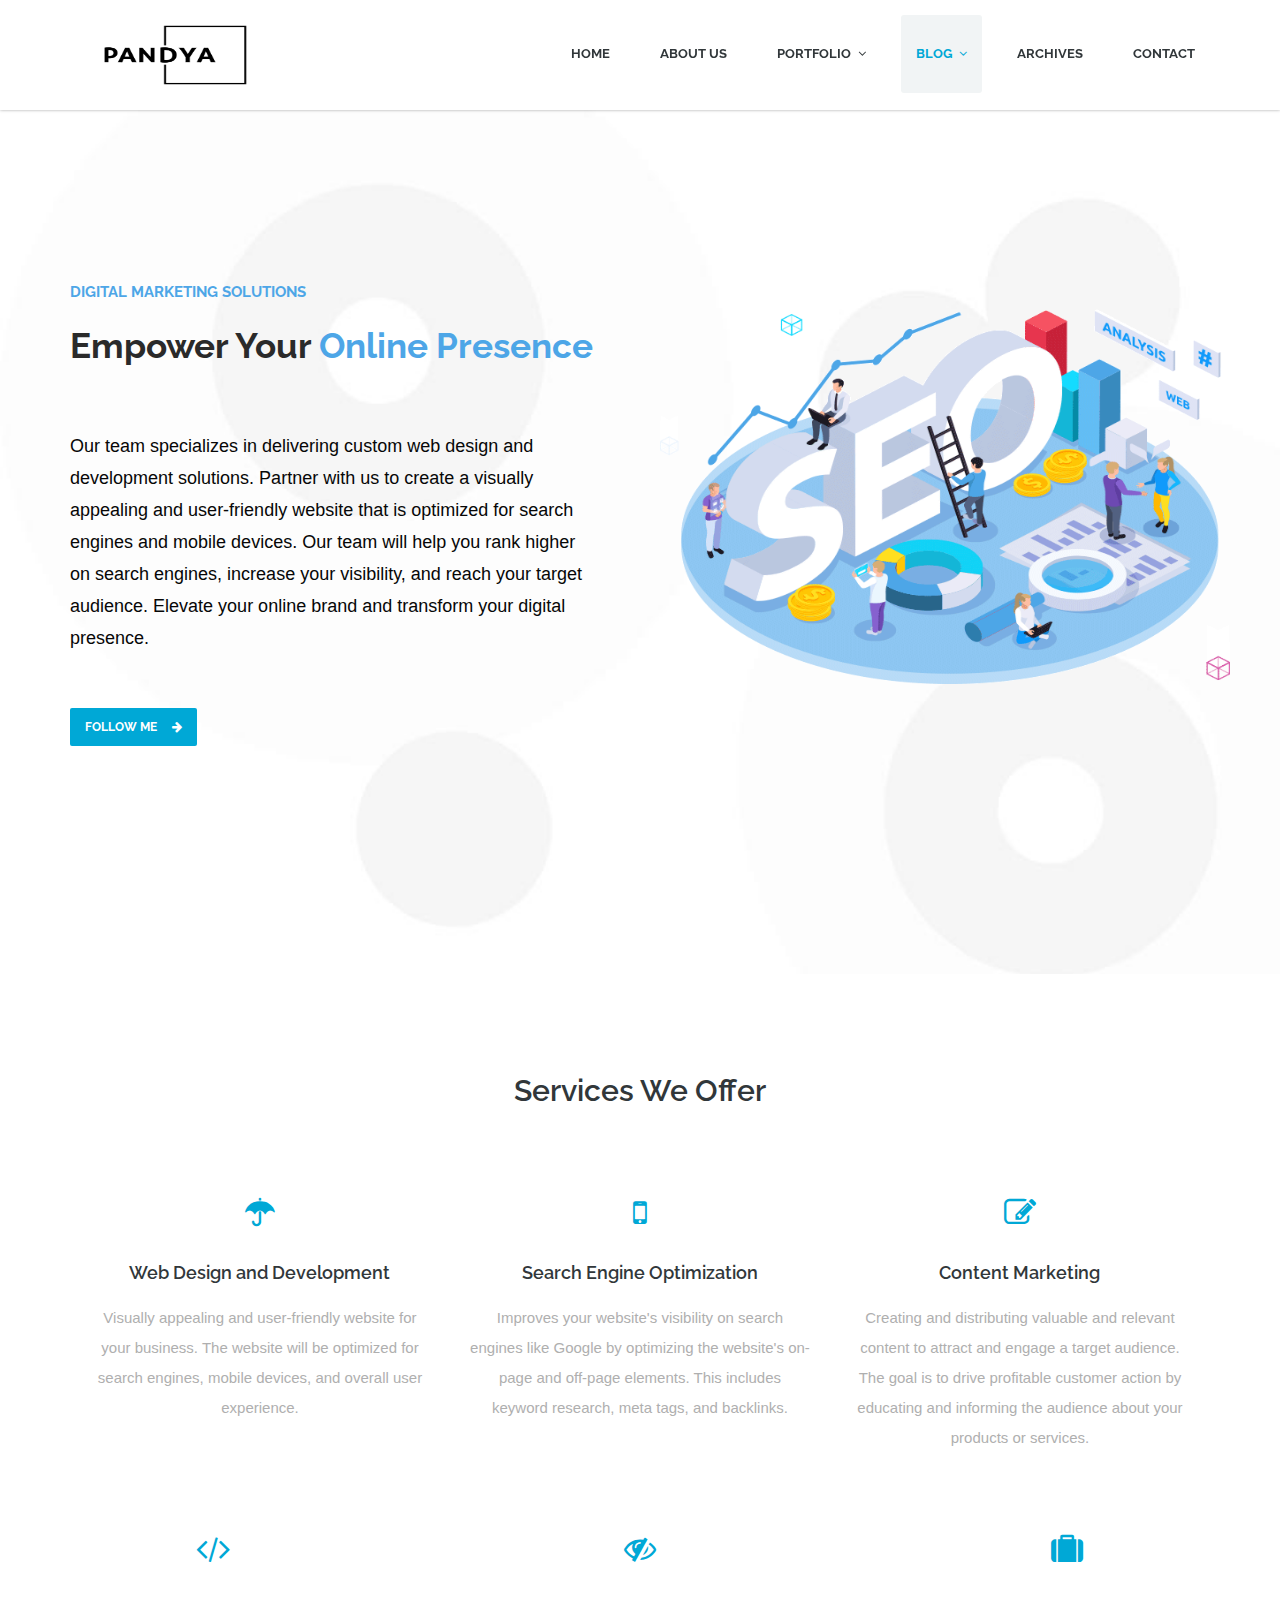
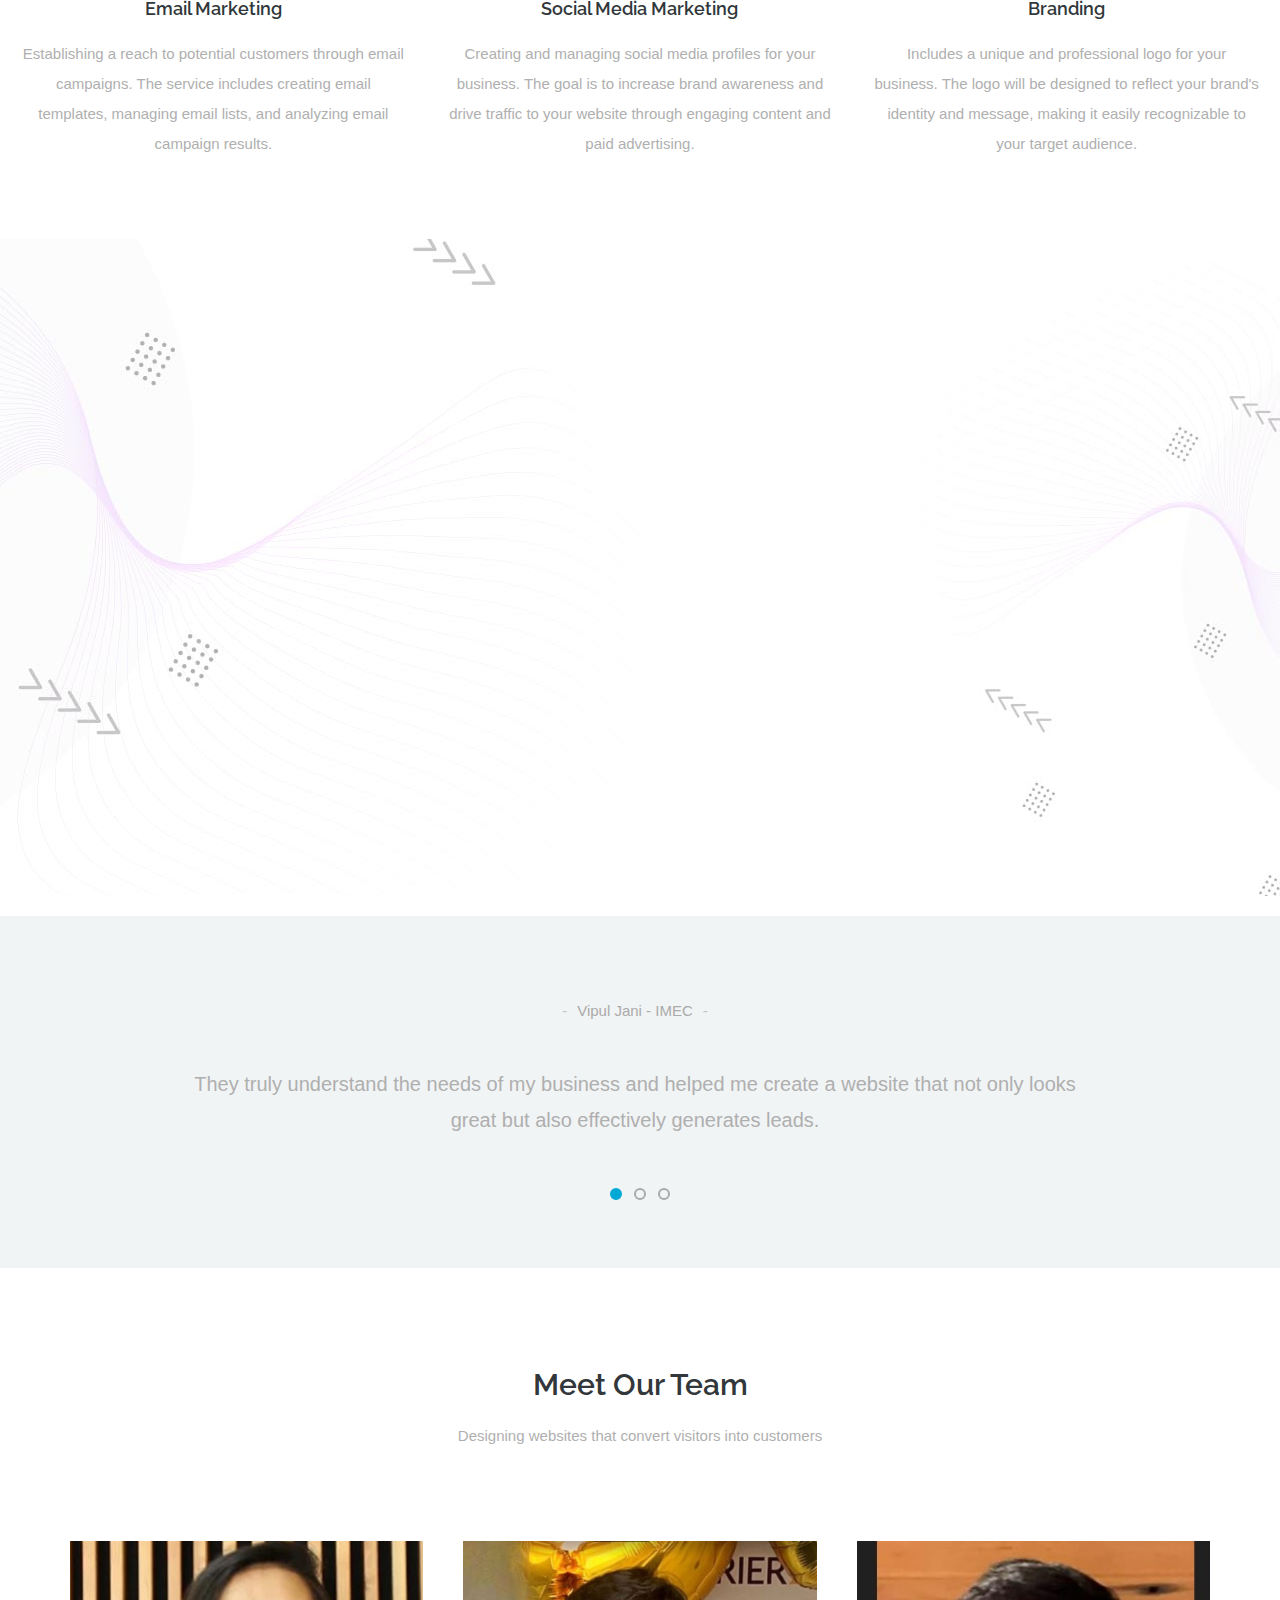
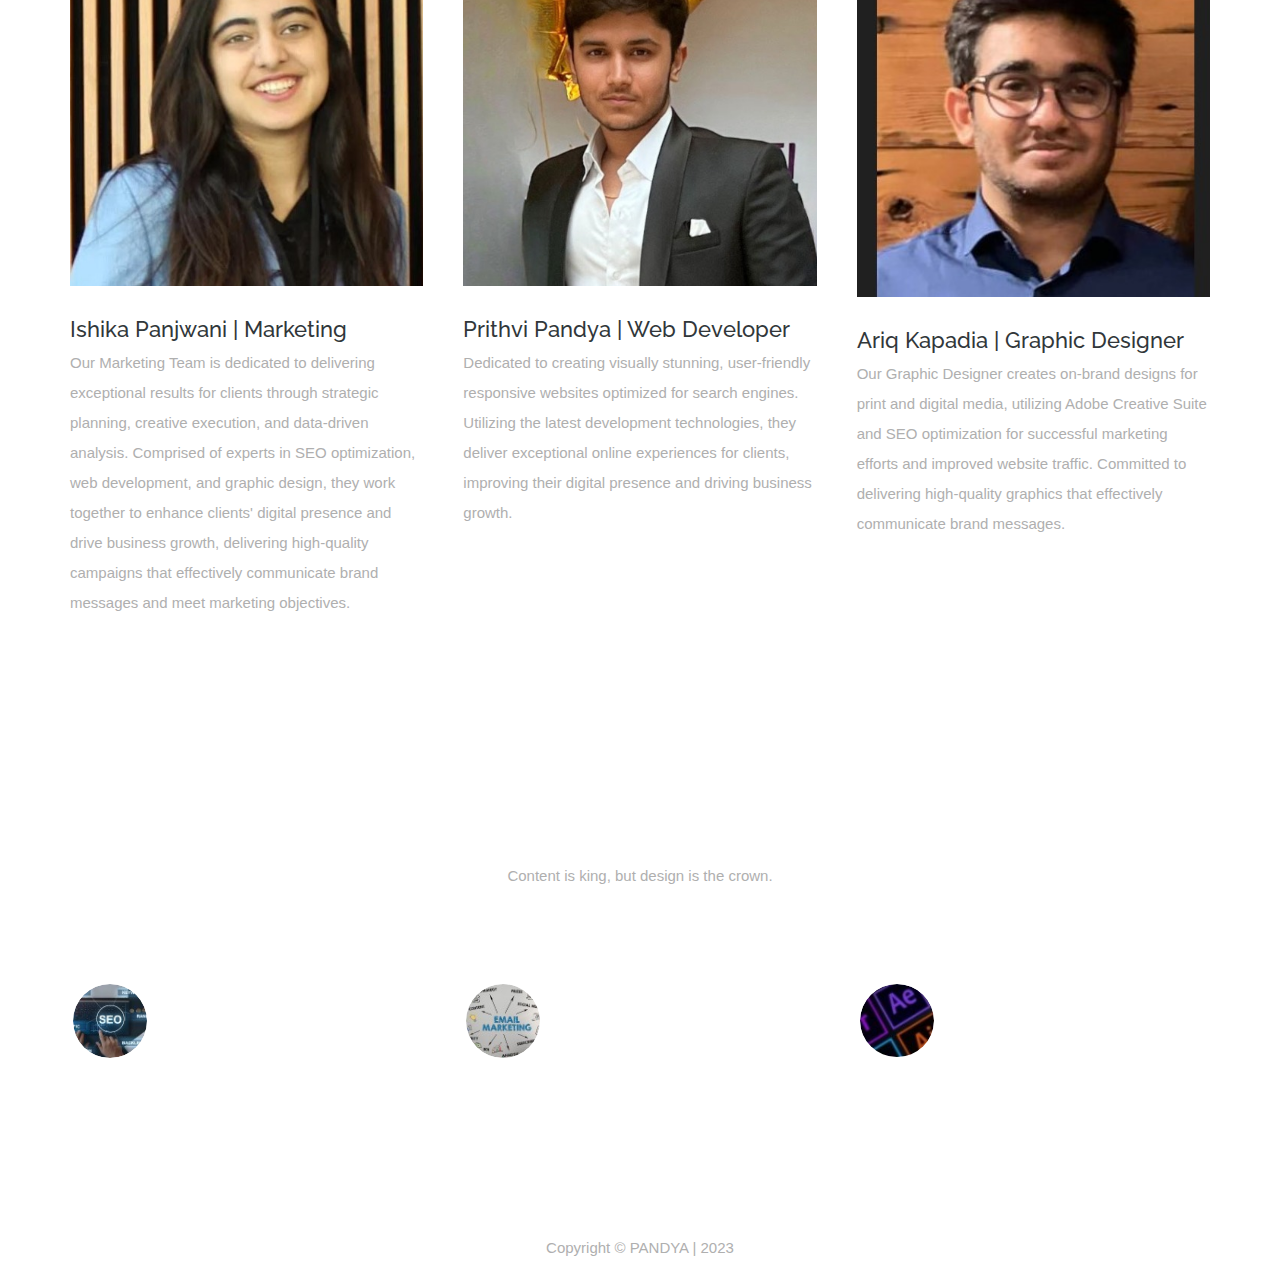
==== commit 0b40e3f4: "Add files via upload" ====
--- a/index.html
+++ b/index.html
@@ -268,7 +268,7 @@
         <div class="col-lg-12">
           <div class="loop owl-carousel">
             <div class="item">
-              <a href="#">
+              <a href="project-image.html">
                 <div class="portfolio-item">
                 <div class="thumb">
                   <img src="images/page1_Portfolio.png" alt="">
@@ -281,7 +281,7 @@
               </a>  
             </div>
             <div class="item">
-              <a href="#">
+              <a href="project-slideshow.html">
                 <div class="portfolio-item">
                 <div class="thumb">
                   <img src="images/includes/logo_portfolio.png" alt="">
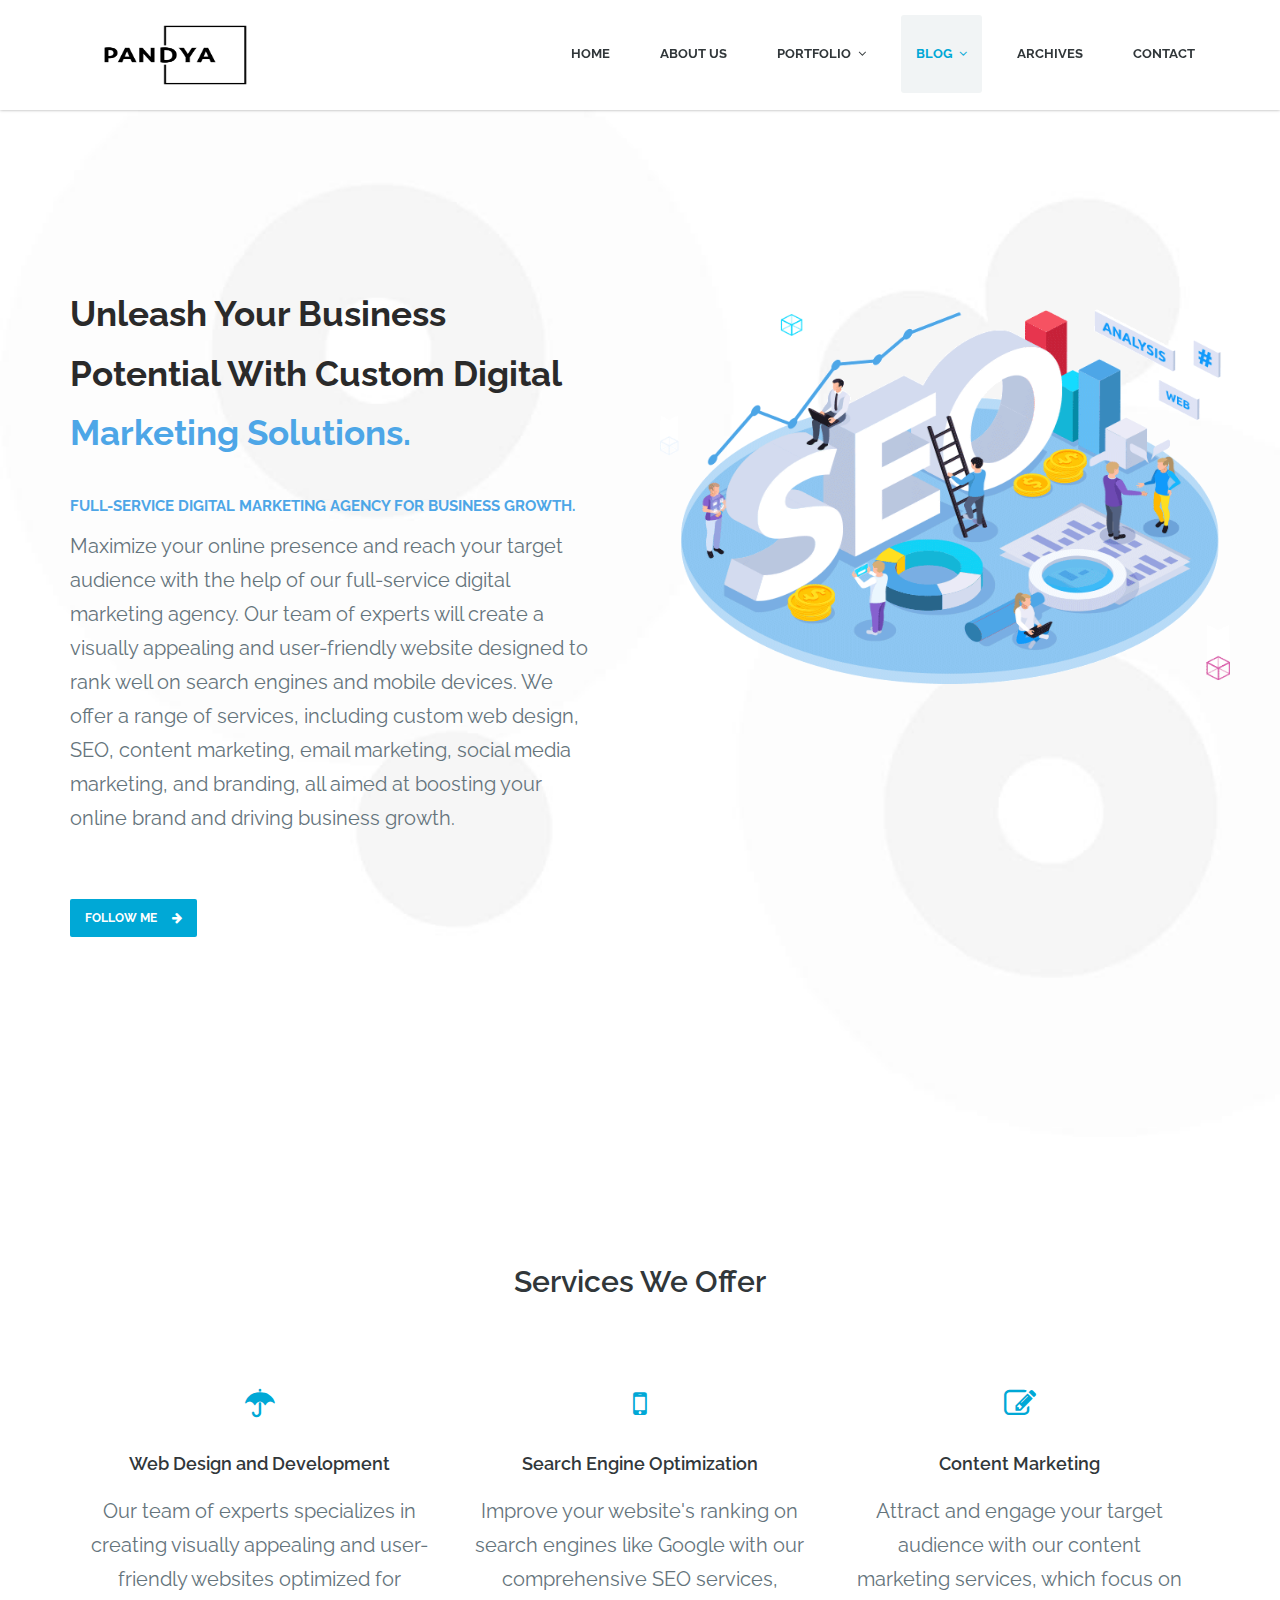
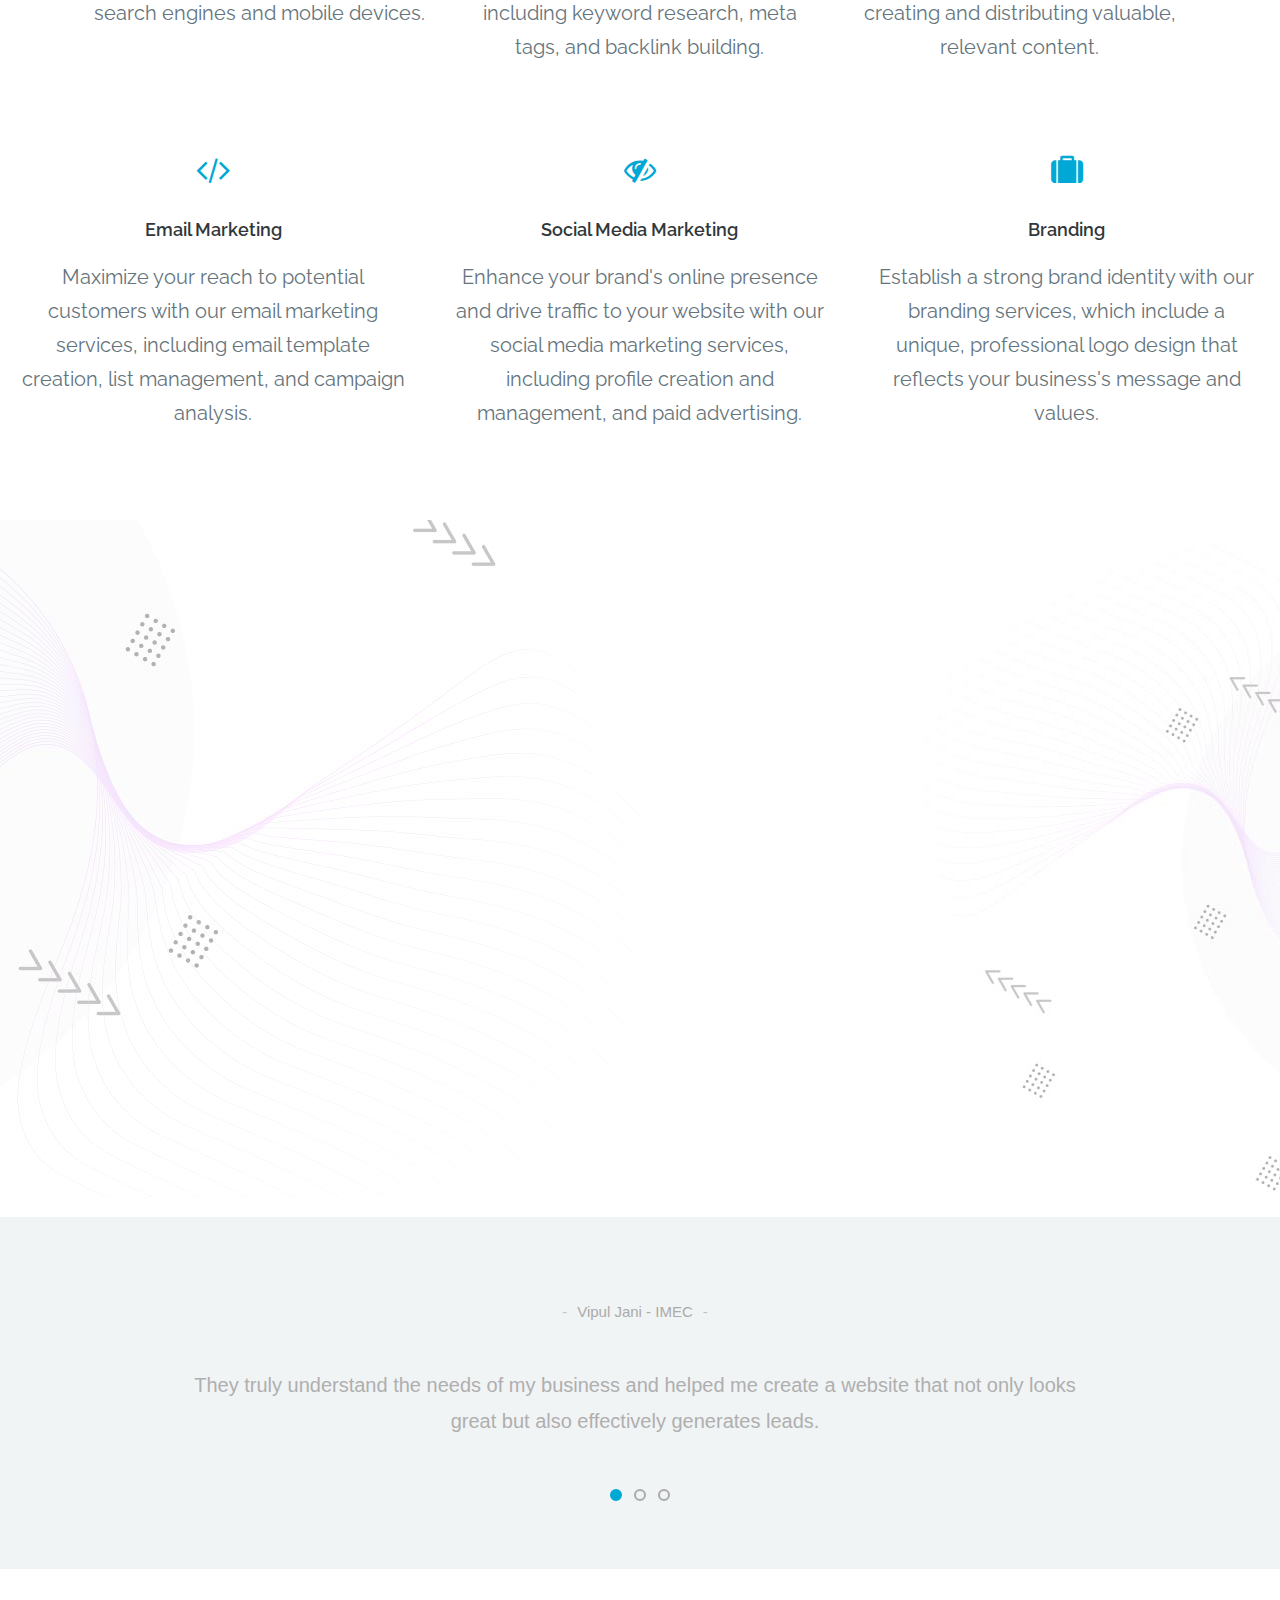
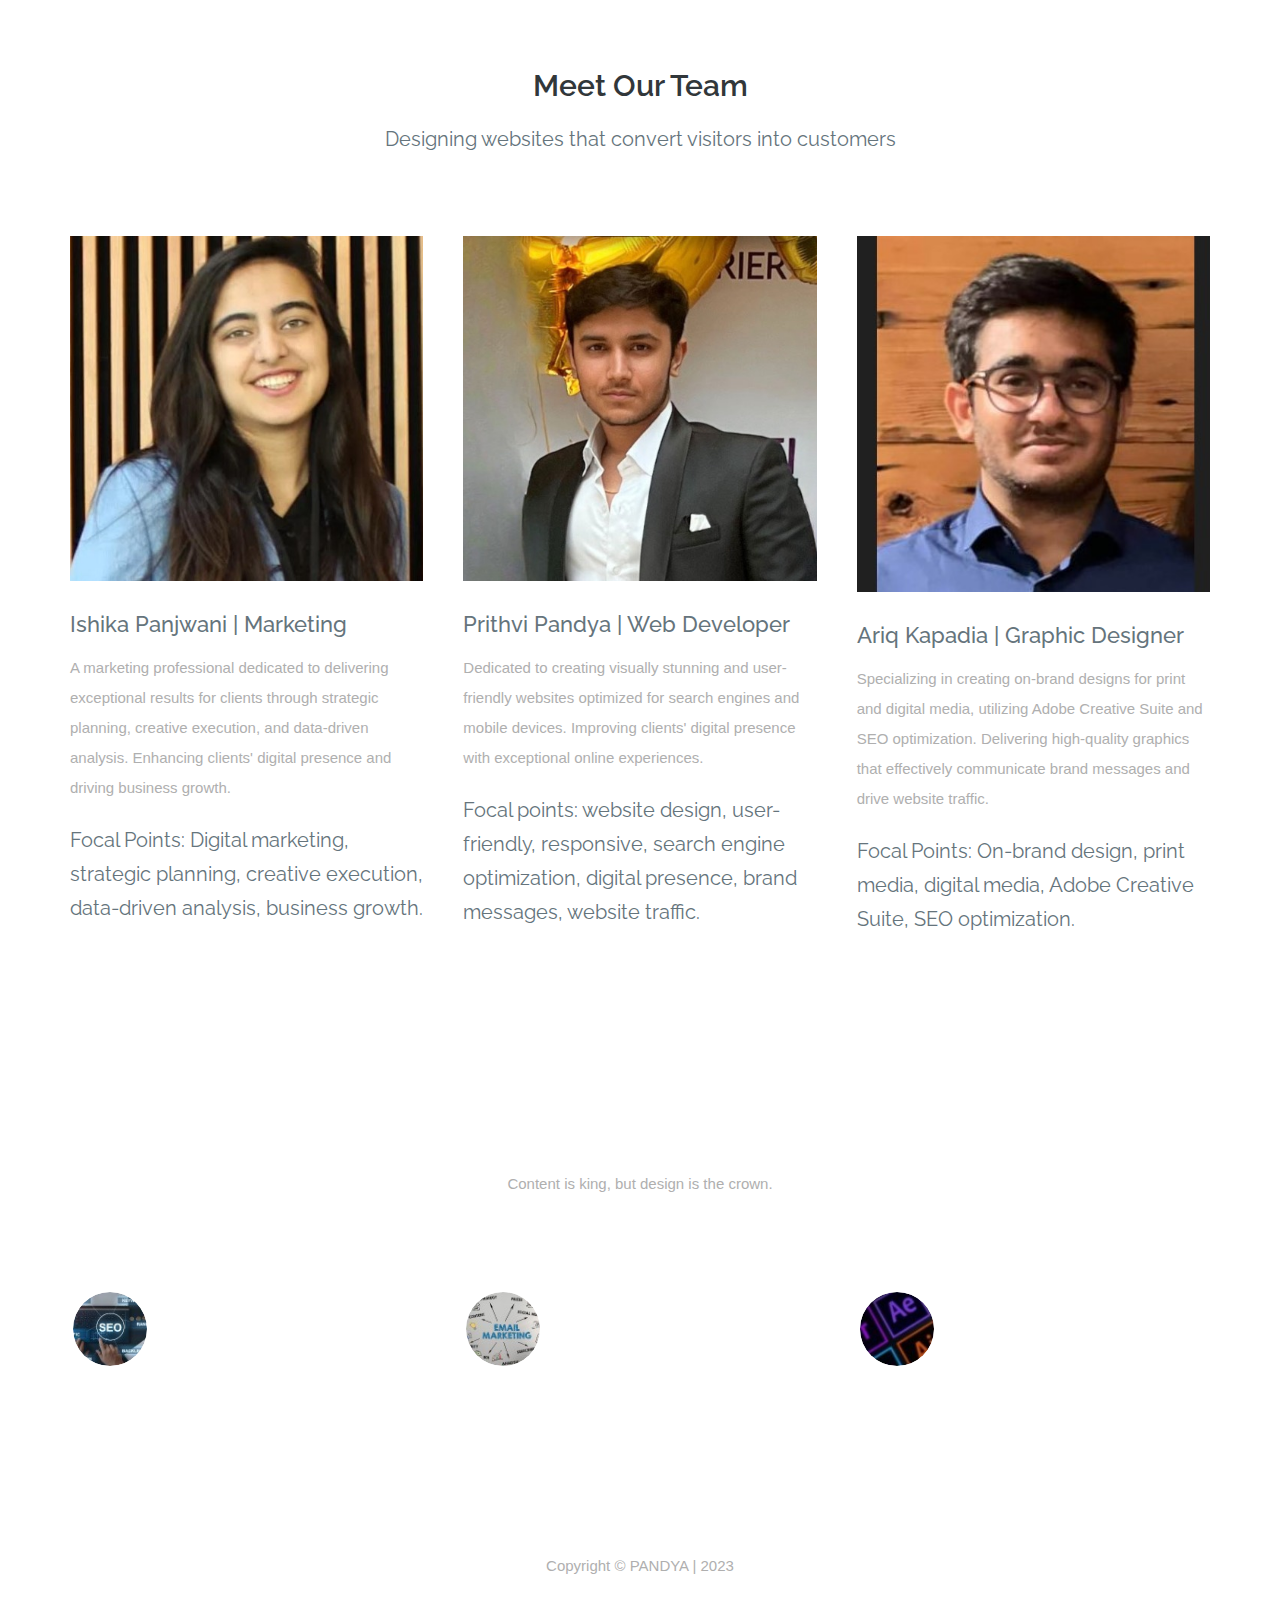
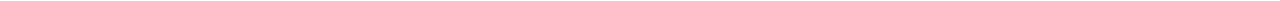
==== commit 05891ac0: "Add files via upload" ====
--- a/index.html
+++ b/index.html
@@ -129,10 +129,12 @@
             <div class="col-lg-6 align-self-center">
                   <div class="col-lg-12">
 										<div class="section-heading wow fadeInLeft" >
-											<h6 style="text-align: left">Digital Marketing Solutions</h6>
-											<h4 style="text-align: left">Empower Your <em>Online Presence</em></h4>
+											<h4 style="text-align: left">Unleash Your Business Potential with Custom Digital<em> Marketing Solutions. </em></h4>
+											<h6 style="text-align: left">Full-Service Digital Marketing Agency for Business Growth.</h6>
+											
 										</div>
-                    <p style="text-align: left">Our team specializes in delivering custom web design and development solutions. Partner with us to create a visually appealing and user-friendly website that is optimized for search engines and mobile devices. Our team will help you rank higher on search engines, increase your visibility, and reach your target audience. Elevate your online brand and transform your digital presence.</p>
+                    <h4 style="text-align: left">Maximize your online presence and reach your target audience with the help of our full-service digital marketing agency. Our team of experts will create a visually appealing and user-friendly website designed to rank well on search engines and mobile devices. We offer a range of services, including custom web design, SEO, content marketing, email marketing, social media marketing, and branding, all aimed at boosting your online brand and driving business growth.</h4>
+										
 										<!-- <h4 style="text-align: left"><strong>Want a full service breakdown?</strong></h4> -->
 										<p style="text-align: left"><a href="aboutUs.html" class="main-button accent-color">Follow Me<i class="icon-button fa fa-arrow-right"></i></a></p>
                   </div>
@@ -176,7 +178,7 @@
 						</div> <!-- /.service-icon-wrap -->
 						<div class="service-cnt-wrap">
 							<h3 class="service-title">Web Design and Development</h3>
-							<p>Visually appealing and user-friendly website for your business. The website will be optimized for search engines, mobile devices, and overall user experience.</p>
+							<h4>Our team of experts specializes in creating visually appealing and user-friendly websites optimized for search engines and mobile devices.</h4>
 						</div> <!-- /.service-cnt-wrap -->
 					</div> <!-- /.service-box-wrap -->
 				</div> <!-- /.col-md-4 -->
@@ -188,7 +190,7 @@
 						</div> <!-- /.service-icon-wrap -->
 						<div class="service-cnt-wrap">
 							<h3 class="service-title">Search Engine Optimization</h3>
-							<p>Improves your website's visibility on search engines like Google by optimizing the website's on-page and off-page elements. This includes keyword research, meta tags, and backlinks.</p>
+							<h4>Improve your website's ranking on search engines like Google with our comprehensive SEO services, including keyword research, meta tags, and backlink building.</h4>
 							 
 						</div> <!-- /.service-cnt-wrap -->
 					</div> <!-- /.service-box-wrap -->
@@ -201,7 +203,7 @@
 						</div> <!-- /.service-icon-wrap -->
 						<div class="service-cnt-wrap">
 							<h3 class="service-title">Content Marketing</h3>
-							<p>Creating and distributing valuable and relevant content to attract and engage a target audience. The goal is to drive profitable customer action by educating and informing the audience about your products or services.</p>
+							<h4>Attract and engage your target audience with our content marketing services, which focus on creating and distributing valuable, relevant content.</h4>
 						</div> <!-- /.service-cnt-wrap -->
 					</div> <!-- /.service-box-wrap -->
 				</div> <!-- /.col-md-4 -->
@@ -214,7 +216,7 @@
 					</div> <!-- /.service-icon-wrap -->
 					<div class="service-cnt-wrap">
 						<h3 class="service-title">Email Marketing</h3>
-						<p>Establishing a reach to potential customers through email campaigns. The service includes creating email templates, managing email lists, and analyzing email campaign results.</p>
+						<h4>Maximize your reach to potential customers with our email marketing services, including email template creation, list management, and campaign analysis.</h4>
 					</div> <!-- /.service-cnt-wrap -->
 				</div> <!-- /.service-box-wrap -->
 			</div> <!-- /.col-md-4 -->
@@ -226,7 +228,7 @@
 					</div> <!-- /.service-icon-wrap -->
 					<div class="service-cnt-wrap">
 						<h3 class="service-title">Social Media Marketing</h3>
-						<p>Creating and managing social media profiles for your business. The goal is to increase brand awareness and drive traffic to your website through engaging content and paid advertising.</p>
+						<h4>Enhance your brand's online presence and drive traffic to your website with our social media marketing services, including profile creation and management, and paid advertising.</h4>
 					</div> <!-- /.service-cnt-wrap -->
 				</div> <!-- /.service-box-wrap -->
 			</div> <!-- /.col-md-4 -->
@@ -238,7 +240,7 @@
 					</div> <!-- /.service-icon-wrap -->
 					<div class="service-cnt-wrap">
 						<h3 class="service-title">Branding</h3>
-						<p>Includes a unique and professional logo for your business. The logo will be designed to reflect your brand's identity and message, making it easily recognizable to your target audience.</p>
+						<h4>Establish a strong brand identity with our branding services, which include a unique, professional logo design that reflects your business's message and values.</h4>
 					</div> <!-- /.service-cnt-wrap -->
 				</div> <!-- /.service-box-wrap -->
 			</div> <!-- /.col-md-4 -->
@@ -374,7 +376,7 @@
 				<div class="col-md-12">			
 					<div class="section-header">
 						<h2 class="section-title">Meet Our Team</h2>
-						<p class="section-desc">Designing websites that convert visitors into customers</p>
+						<h4 class="section-desc">Designing websites that convert visitors into customers</h4>
 					</div> <!-- /.section-header -->
 				</div> <!-- /.col-md-12 -->
 			</div> <!-- /.row -->
@@ -391,7 +393,8 @@
 							</div>
 							<div class="member-content">
 								<h4 class="member-name">Ishika Panjwani | Marketing</h4>
-								<p>Our Marketing Team is dedicated to delivering exceptional results for clients through strategic planning, creative execution, and data-driven analysis. Comprised of experts in SEO optimization, web development, and graphic design, they work together to enhance clients' digital presence and drive business growth, delivering high-quality campaigns that effectively communicate brand messages and meet marketing objectives.</p>
+								<p>A marketing professional dedicated to delivering exceptional results for clients through strategic planning, creative execution, and data-driven analysis. Enhancing clients' digital presence and driving business growth.</p>
+								<h4>Focal Points: Digital marketing, strategic planning, creative execution, data-driven analysis, business growth.</h4>
 							</div>
 						</div> <!-- /.team-member -->
 					</div> <!-- /.col-md-4 -->
@@ -403,7 +406,8 @@
 							</div>
 							<div class="member-content">
 								<h4 class="member-name">Prithvi Pandya | Web Developer </h4>
-								<p>Dedicated to creating visually stunning, user-friendly responsive websites optimized for search engines. Utilizing the latest development technologies, they deliver exceptional online experiences for clients, improving their digital presence and driving business growth.</p>
+								<p>Dedicated to creating visually stunning and user-friendly websites optimized for search engines and mobile devices. Improving clients' digital presence with exceptional online experiences.</p>
+								<h4>Focal points: website design, user-friendly, responsive, search engine optimization, digital presence, brand messages, website traffic.</h4>
 							</div>
 						</div> <!-- /.team-member -->
 					</div> <!-- /.col-md-4 -->
@@ -415,7 +419,9 @@
 							</div>
 							<div class="member-content">
 								<h4 class="member-name">Ariq Kapadia | Graphic Designer </h4>
-								<p>Our Graphic Designer creates on-brand designs for print and digital media, utilizing Adobe Creative Suite and SEO optimization for successful marketing efforts and improved website traffic. Committed to delivering high-quality graphics that effectively communicate brand messages.</p>
+								<p>Specializing in creating on-brand designs for print and digital media, utilizing Adobe Creative Suite and SEO optimization. Delivering high-quality graphics that effectively communicate brand messages and drive website traffic.
+								</p>
+								<h4>Focal Points: On-brand design, print media, digital media, Adobe Creative Suite, SEO optimization.</h4>
 							</div>
 						</div> <!-- /.team-member -->
 					</div> <!-- /.col-md-4 -->
--- a/css/blue-scheme.css
+++ b/css/blue-scheme.css
@@ -40,10 +40,15 @@
 h4 {
   line-height: 1.7;
   font-size: 20px;
+  color: #65747c;
+  padding-bottom: 10px;
 }
 
 h5 {
   font-size: 16px;
+  padding-bottom: 25px;
+  color: #6c7275;
+  line-height: 1.5;
   
 }
 
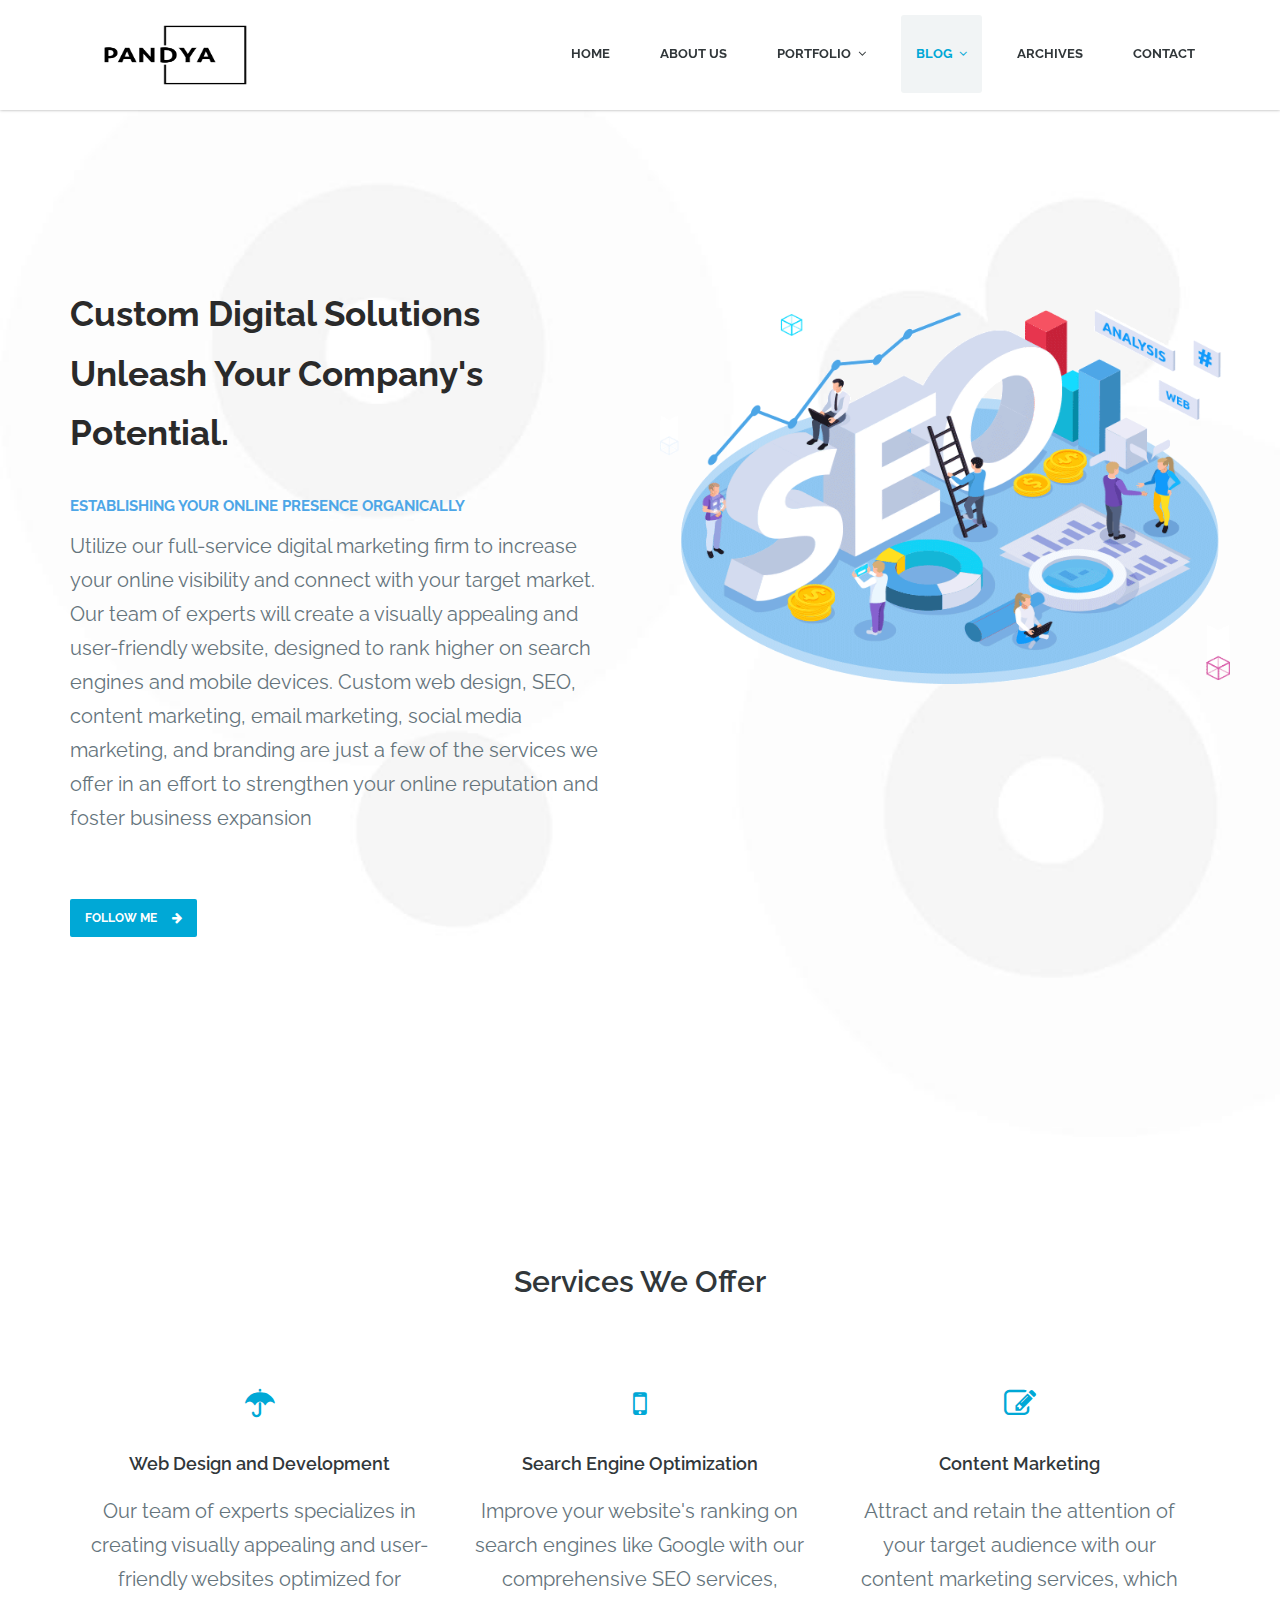
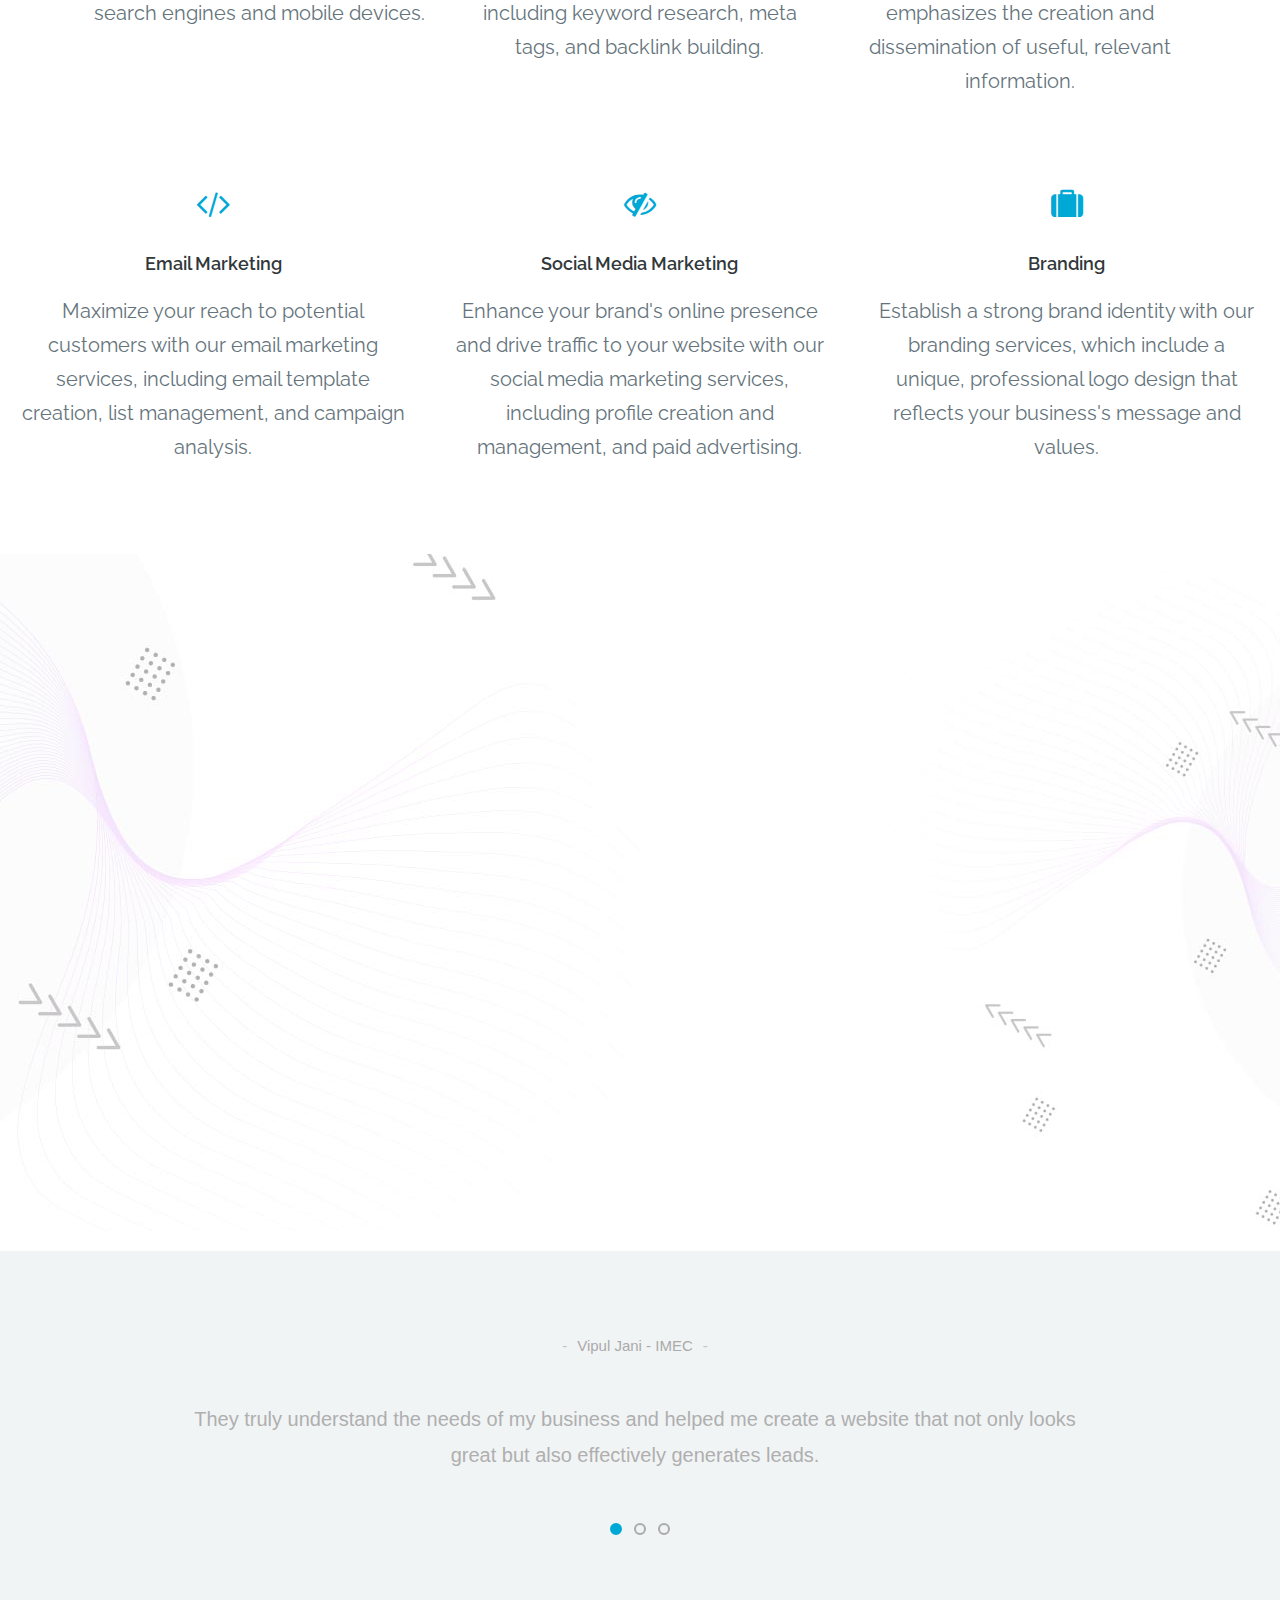
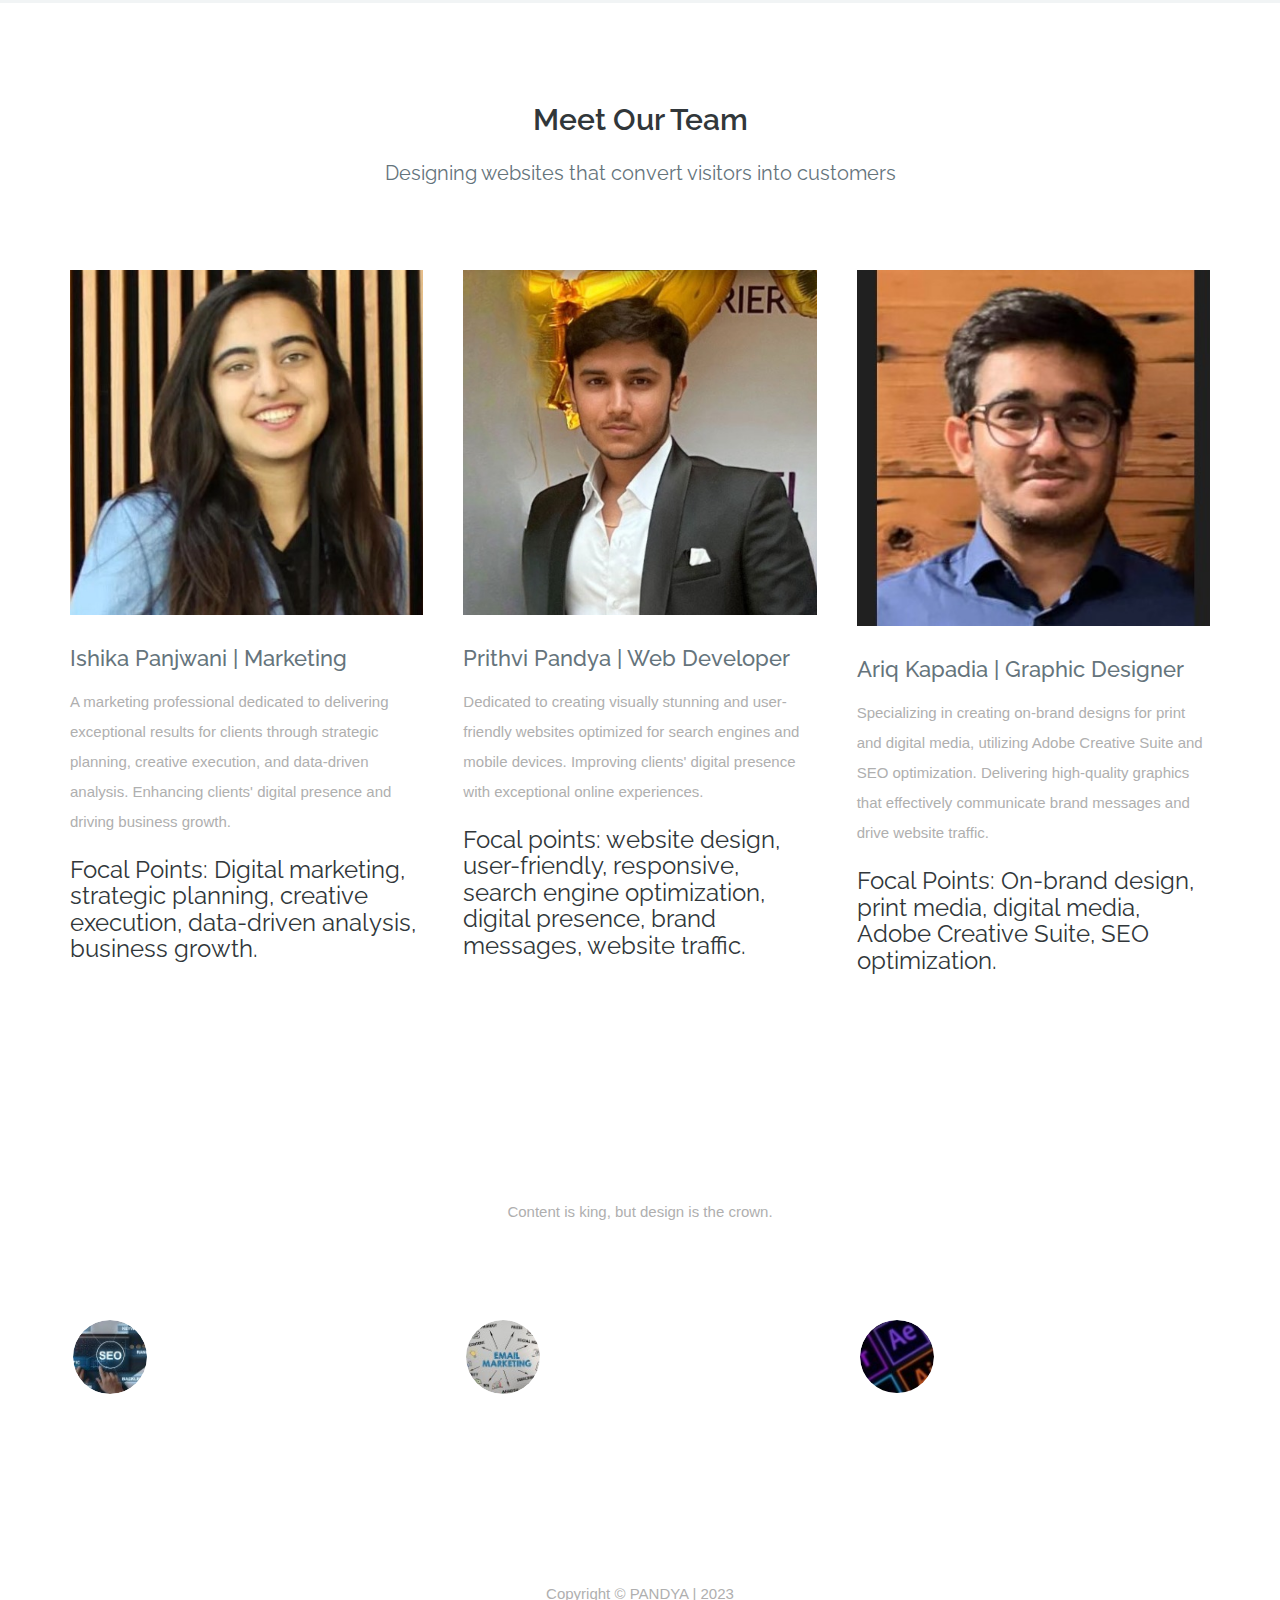
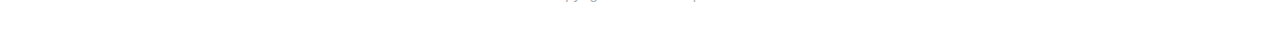
==== commit b44b162a: "Add files via upload" ====
--- a/index.html
+++ b/index.html
@@ -1,6 +1,17 @@
 <!DOCTYPE html>
 <html lang="en-US">
 <head>
+	<!-- Google tag (gtag.js) -->
+	<script async src="https://www.googletagmanager.com/gtag/js?id=G-KQF0K8C47G"></script>
+	<script>
+  	window.dataLayer = window.dataLayer || [];
+ 	 function gtag(){dataLayer.push(arguments);}
+ 	 gtag('js', new Date());
+
+ 		 gtag('config', 'G-KQF0K8C47G');
+	</script>
+	<!--Google tag ends here (gtag.js)-->
+	
 	<meta charset="UTF-8">
 	<meta name="viewport" content="width=device-width, initial-scale=1, maximum-scale=1">
 	<title>PANDYA</title>
@@ -129,11 +140,11 @@
             <div class="col-lg-6 align-self-center">
                   <div class="col-lg-12">
 										<div class="section-heading wow fadeInLeft" >
-											<h4 style="text-align: left">Unleash Your Business Potential with Custom Digital<em> Marketing Solutions. </em></h4>
-											<h6 style="text-align: left">Full-Service Digital Marketing Agency for Business Growth.</h6>
+											<h4 style="text-align: left">Custom Digital Solutions Unleash Your Company's Potential.</em></h4>
+											<h6 style="text-align: left">Establishing your online presence organically</h6>
 											
 										</div>
-                    <h4 style="text-align: left">Maximize your online presence and reach your target audience with the help of our full-service digital marketing agency. Our team of experts will create a visually appealing and user-friendly website designed to rank well on search engines and mobile devices. We offer a range of services, including custom web design, SEO, content marketing, email marketing, social media marketing, and branding, all aimed at boosting your online brand and driving business growth.</h4>
+                    <h4 style="text-align: left">Utilize our full-service digital marketing firm to increase your online visibility and connect with your target market. Our team of experts will create a visually appealing and user-friendly website, designed to rank higher on search engines and mobile devices. Custom web design, SEO, content marketing, email marketing, social media marketing, and branding are just a few of the services we offer in an effort to strengthen your online reputation and foster business expansion</h4>
 										
 										<!-- <h4 style="text-align: left"><strong>Want a full service breakdown?</strong></h4> -->
 										<p style="text-align: left"><a href="aboutUs.html" class="main-button accent-color">Follow Me<i class="icon-button fa fa-arrow-right"></i></a></p>
@@ -203,7 +214,7 @@
 						</div> <!-- /.service-icon-wrap -->
 						<div class="service-cnt-wrap">
 							<h3 class="service-title">Content Marketing</h3>
-							<h4>Attract and engage your target audience with our content marketing services, which focus on creating and distributing valuable, relevant content.</h4>
+							<h4>Attract and retain the attention of your target audience with our content marketing services, which emphasizes the creation and dissemination of useful, relevant information.</h4>
 						</div> <!-- /.service-cnt-wrap -->
 					</div> <!-- /.service-box-wrap -->
 				</div> <!-- /.col-md-4 -->
@@ -394,7 +405,7 @@
 							<div class="member-content">
 								<h4 class="member-name">Ishika Panjwani | Marketing</h4>
 								<p>A marketing professional dedicated to delivering exceptional results for clients through strategic planning, creative execution, and data-driven analysis. Enhancing clients' digital presence and driving business growth.</p>
-								<h4>Focal Points: Digital marketing, strategic planning, creative execution, data-driven analysis, business growth.</h4>
+								<h3>Focal Points: Digital marketing, strategic planning, creative execution, data-driven analysis, business growth.</h3>
 							</div>
 						</div> <!-- /.team-member -->
 					</div> <!-- /.col-md-4 -->
@@ -407,7 +418,7 @@
 							<div class="member-content">
 								<h4 class="member-name">Prithvi Pandya | Web Developer </h4>
 								<p>Dedicated to creating visually stunning and user-friendly websites optimized for search engines and mobile devices. Improving clients' digital presence with exceptional online experiences.</p>
-								<h4>Focal points: website design, user-friendly, responsive, search engine optimization, digital presence, brand messages, website traffic.</h4>
+								<h3>Focal points: website design, user-friendly, responsive, search engine optimization, digital presence, brand messages, website traffic.</h3>
 							</div>
 						</div> <!-- /.team-member -->
 					</div> <!-- /.col-md-4 -->
@@ -421,7 +432,7 @@
 								<h4 class="member-name">Ariq Kapadia | Graphic Designer </h4>
 								<p>Specializing in creating on-brand designs for print and digital media, utilizing Adobe Creative Suite and SEO optimization. Delivering high-quality graphics that effectively communicate brand messages and drive website traffic.
 								</p>
-								<h4>Focal Points: On-brand design, print media, digital media, Adobe Creative Suite, SEO optimization.</h4>
+								<h3>Focal Points: On-brand design, print media, digital media, Adobe Creative Suite, SEO optimization.</h3>
 							</div>
 						</div> <!-- /.team-member -->
 					</div> <!-- /.col-md-4 -->
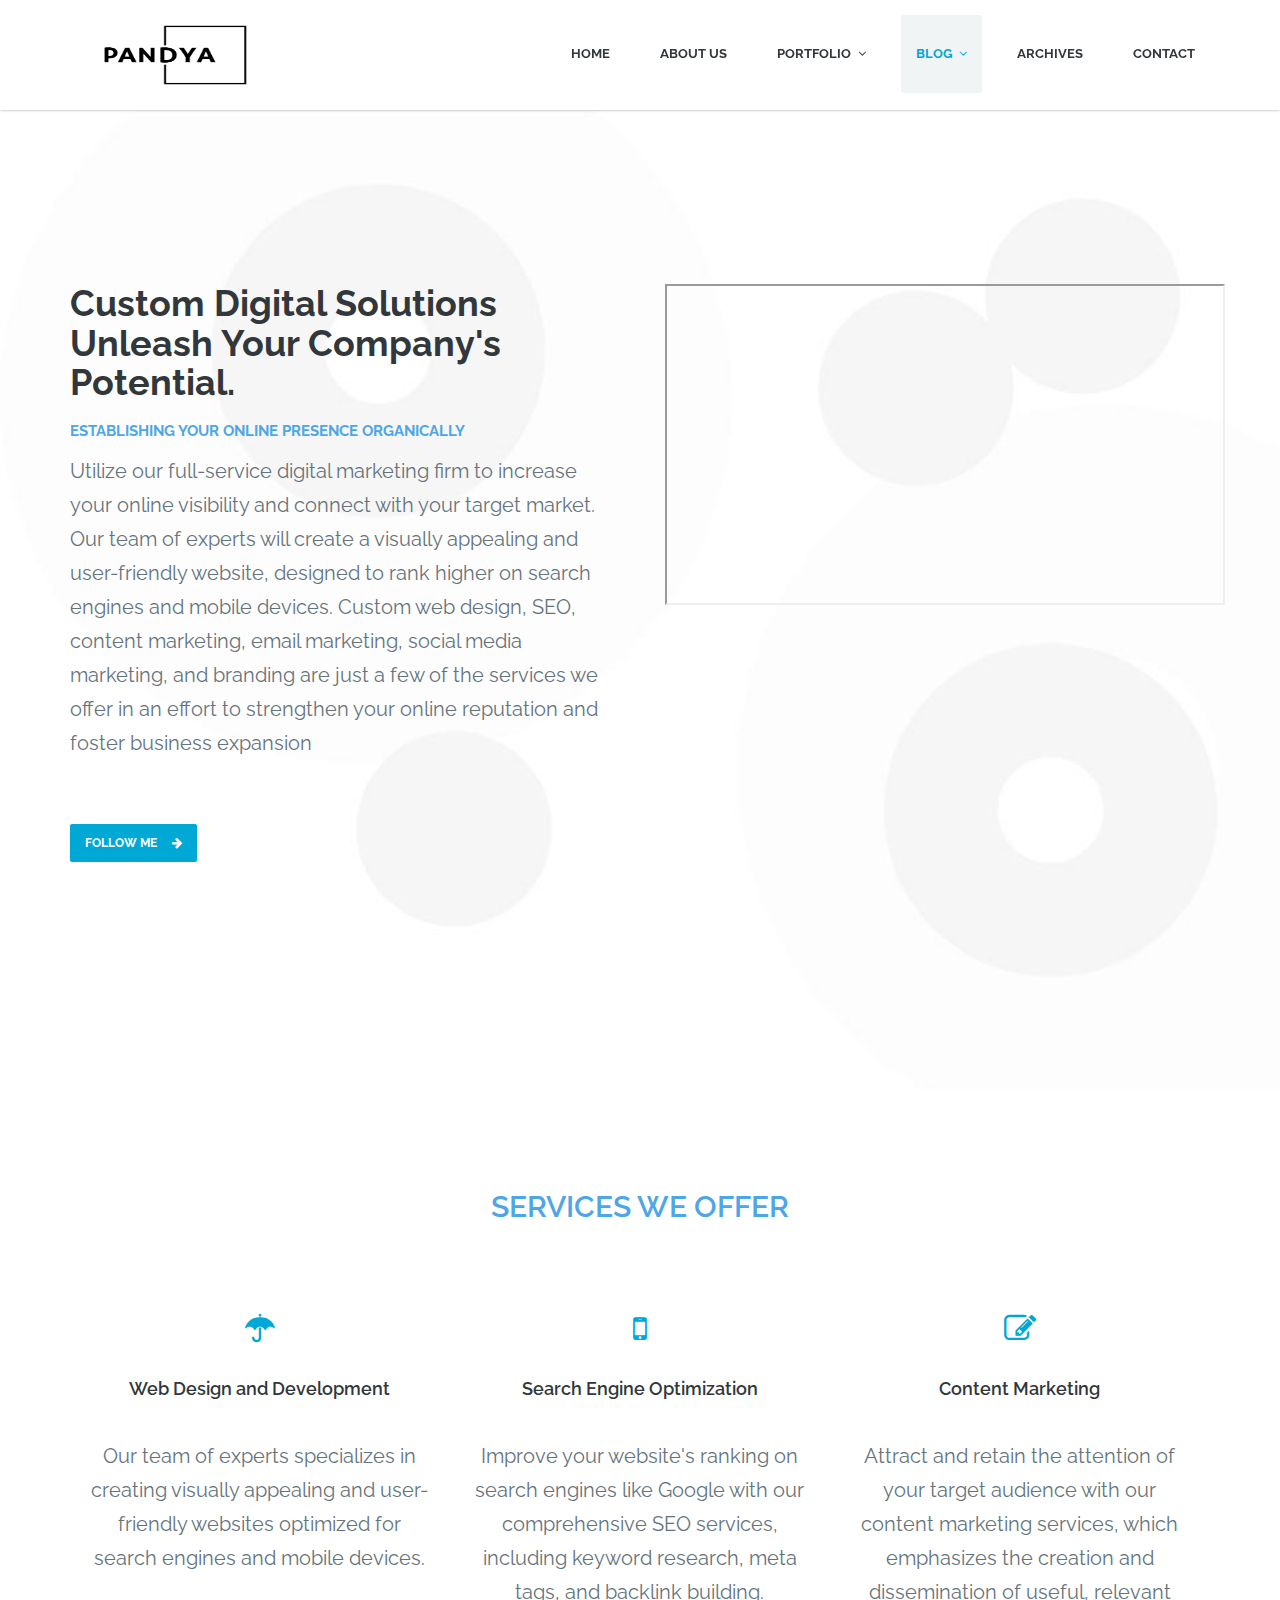
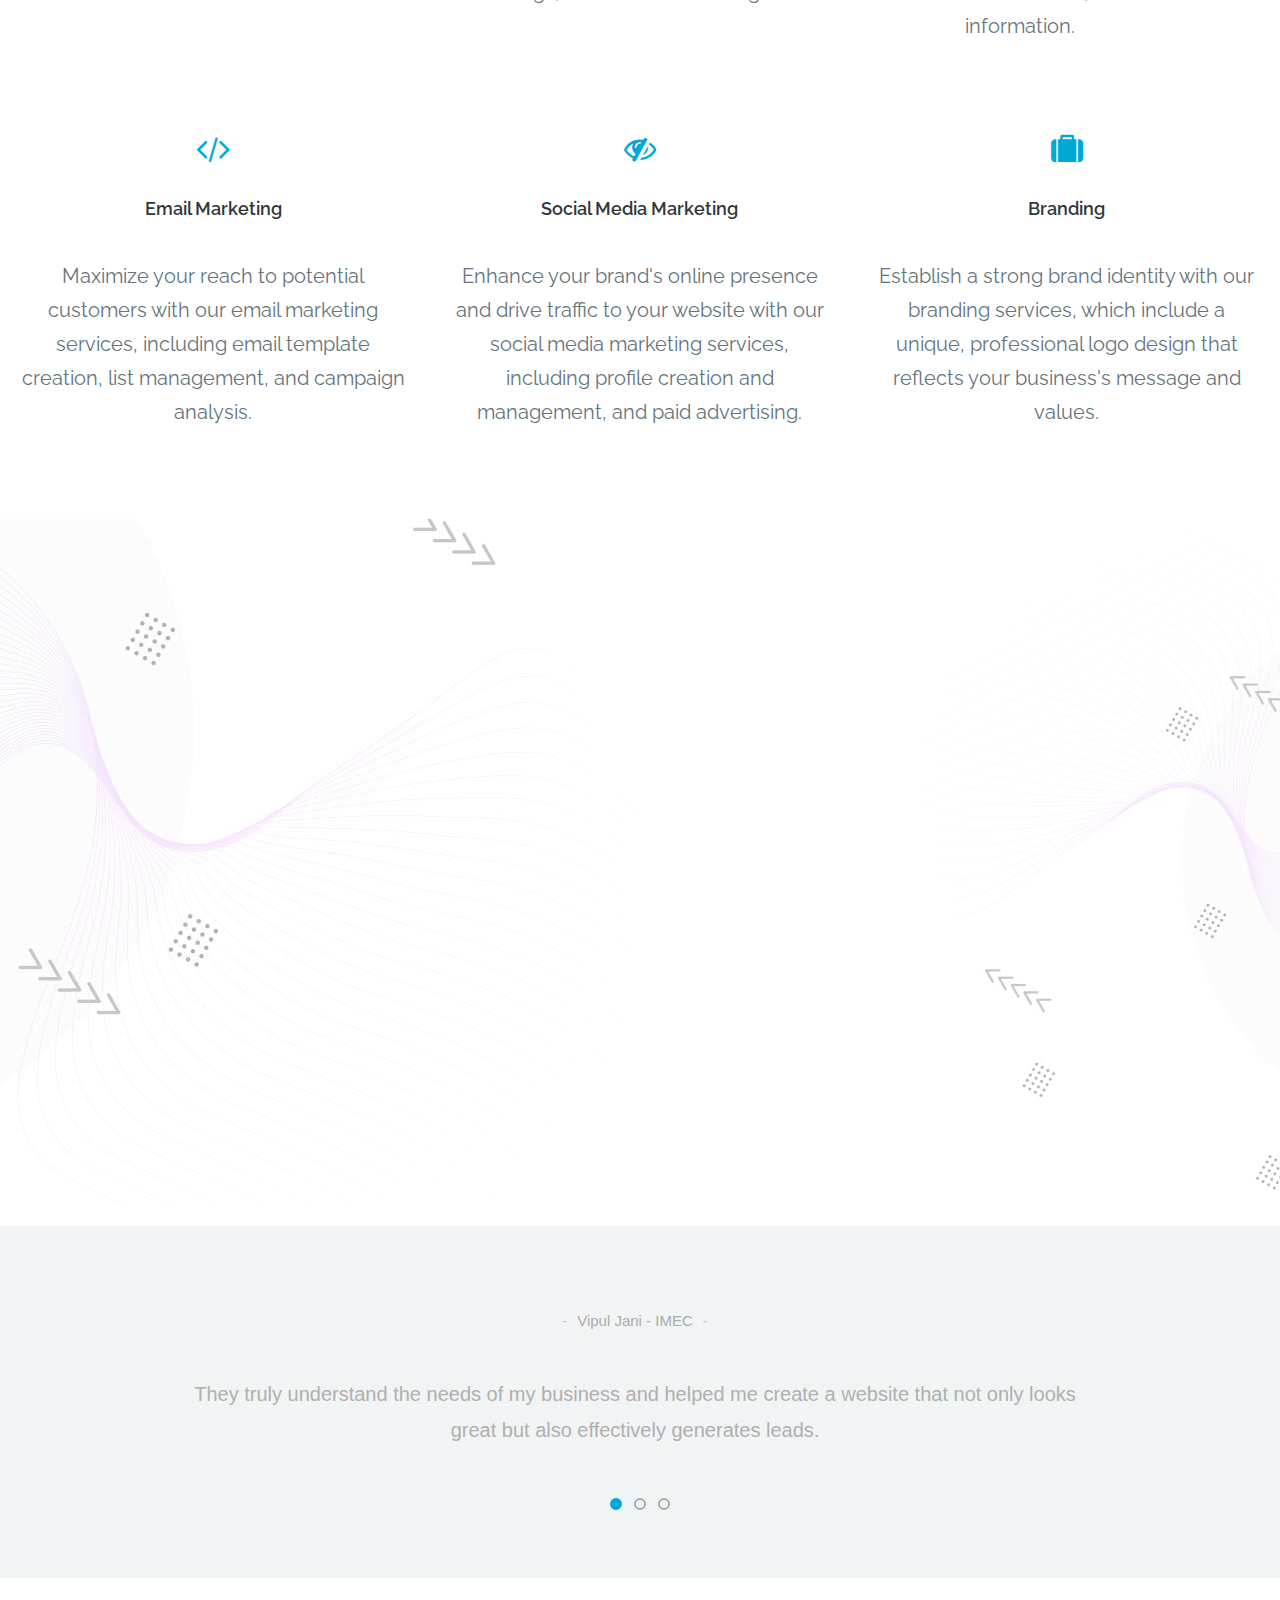
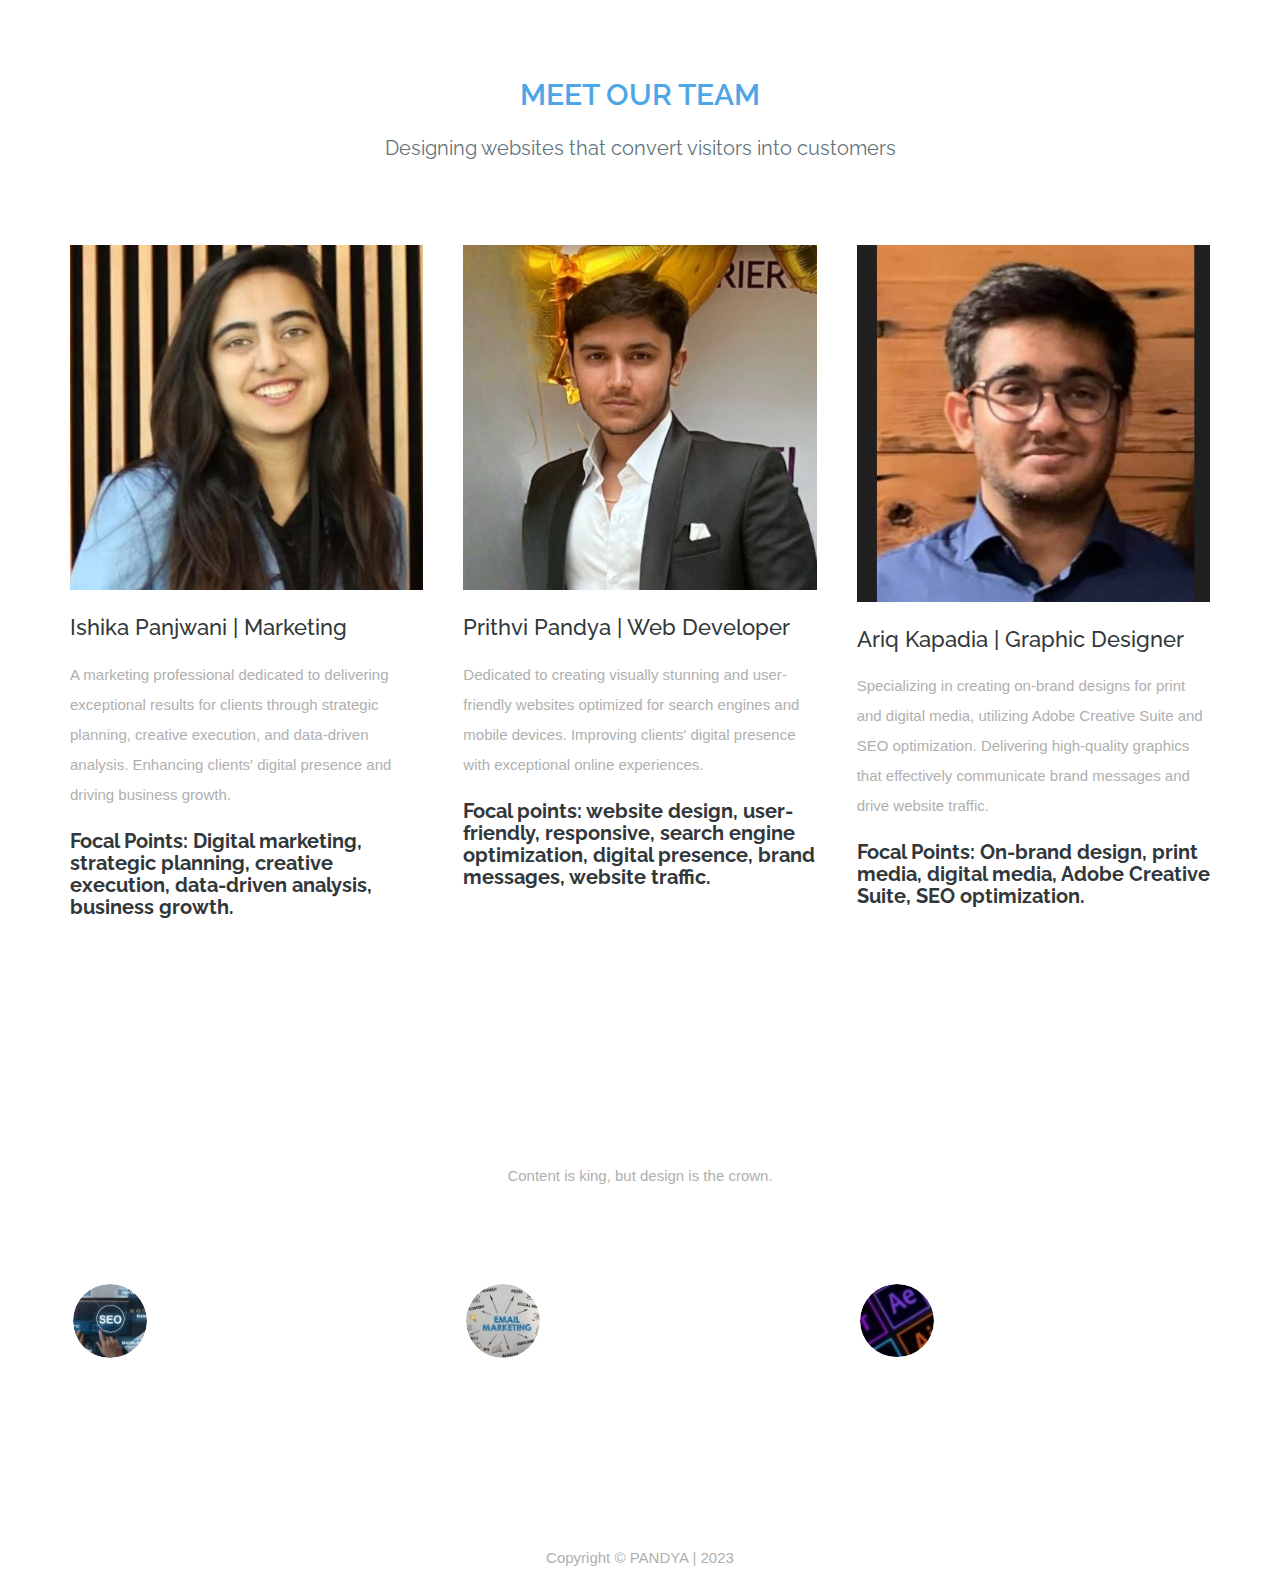
==== commit f4288de8: "Add files via upload" ====
--- a/index.html
+++ b/index.html
@@ -14,10 +14,10 @@
 	
 	<meta charset="UTF-8">
 	<meta name="viewport" content="width=device-width, initial-scale=1, maximum-scale=1">
-	<title>PANDYA</title>
-    <meta name="keywords" content="">
-	<meta name="description" content="">
-    <meta name="author" content="templatemo">
+	<title>Pandya Digital</title>
+	<meta name="keywords" content="digital marketing, online marketing, SEO services, search engine optimization, website design, web development, social media marketing, PPC advertising, content marketing, email marketing, online advertising, internet marketing, online branding, online reputation management, analytics and reporting, online lead generation, digital strategy, CRO, website optimization, e-commerce solutions, mobile optimization, video marketing, influencer marketing, local search optimization, online reputation, brand management, organic search traffic, web analytics, landing page optimization, Google Ads">
+	<meta name="description" content="We specialize in creating high-quality websites for our clients that are optimized for search engines to improve their online visibility and grow their online presence. Our experienced web designers work with you to create a custom website tailored to your unique needs and business goals. Contact us today to take your online presence to the next level.">
+  <meta name="Prithvi" content="">
  
 	<!-- Google Fonts -->
 	<link href="http://fonts.googleapis.com/css?family=PT+Serif:400,700,400italic,700itali" rel="stylesheet">
@@ -140,7 +140,7 @@
             <div class="col-lg-6 align-self-center">
                   <div class="col-lg-12">
 										<div class="section-heading wow fadeInLeft" >
-											<h4 style="text-align: left">Custom Digital Solutions Unleash Your Company's Potential.</em></h4>
+											<h1 style="text-align: left">Custom Digital Solutions Unleash Your Company's Potential.</em></h1>
 											<h6 style="text-align: left">Establishing your online presence organically</h6>
 											
 										</div>
@@ -152,7 +152,9 @@
 						</div>
 						<div class="col-lg-6">
               <div class="right-image wow fadeInRight" data-wow-duration="1s" data-wow-delay="0.5s">
-                <img src="images/slider-dec-v3.png" alt="" height="400px" width="200px">
+                <div class="video-wrapper">
+									<iframe src="https://www.youtube.com/embed/yPTen-qRIi8"></iframe>
+							</div>
               </div>
             </div>
           </div>
@@ -268,7 +270,7 @@
       <div class="row">
         <div class="col-lg-5">
           <div class="section-heading wow fadeInLeft" data-wow-duration="1s" data-wow-delay="0.3s">
-            <h6 style="text-align: left">Our Portfolio</h6>
+            <h2 style="text-align: left">Our Portfolio</h2>
 						
             <h4 style="text-align: left">Recent <em>Projects</em></h4>
            
@@ -403,7 +405,7 @@
 							
 							</div>
 							<div class="member-content">
-								<h4 class="member-name">Ishika Panjwani | Marketing</h4>
+								<h3 class="member-name">Ishika Panjwani | Marketing</h3>
 								<p>A marketing professional dedicated to delivering exceptional results for clients through strategic planning, creative execution, and data-driven analysis. Enhancing clients' digital presence and driving business growth.</p>
 								<h3>Focal Points: Digital marketing, strategic planning, creative execution, data-driven analysis, business growth.</h3>
 							</div>
@@ -416,7 +418,7 @@
 								<img src="images/includes/Prithvi.jpg" alt="">
 							</div>
 							<div class="member-content">
-								<h4 class="member-name">Prithvi Pandya | Web Developer </h4>
+								<h3 class="member-name">Prithvi Pandya | Web Developer </h3>
 								<p>Dedicated to creating visually stunning and user-friendly websites optimized for search engines and mobile devices. Improving clients' digital presence with exceptional online experiences.</p>
 								<h3>Focal points: website design, user-friendly, responsive, search engine optimization, digital presence, brand messages, website traffic.</h3>
 							</div>
@@ -429,7 +431,7 @@
 								<img src="images/includes/Ariq.jpg" alt="">
 							</div>
 							<div class="member-content">
-								<h4 class="member-name">Ariq Kapadia | Graphic Designer </h4>
+								<h3 class="member-name">Ariq Kapadia | Graphic Designer </h3>
 								<p>Specializing in creating on-brand designs for print and digital media, utilizing Adobe Creative Suite and SEO optimization. Delivering high-quality graphics that effectively communicate brand messages and drive website traffic.
 								</p>
 								<h3>Focal Points: On-brand design, print media, digital media, Adobe Creative Suite, SEO optimization.</h3>
--- a/css/blue-scheme.css
+++ b/css/blue-scheme.css
@@ -26,15 +26,24 @@
 
 h1 {
   font-size: 36px;
+  font-weight: bold;
+  padding-bottom: 20px;
 }
 
 h2 {
-  font-size: 30px;
+  text-transform: capitalize;
+  font-size: 20px;
+  font-weight: 700;
+  color: #4da6e7;
+  margin-bottom: 15px;
+  text-transform: uppercase;
   padding-bottom: 20px;
 }
 
 h3 {
-  font-size: 24px;
+  font-size: 20px;
+  font-weight: bold;
+  padding-bottom: 20px;
 }
 
 h4 {
@@ -329,6 +338,42 @@
   z-index: 9999;
 }
 
+
+/*------------------------------------------------------
+***********YOUTUBE RESPONSIVENESS*******************
+--------------------------------------------------------*/
+.video-wrapper {
+  position: relative;
+  padding-bottom: 56.25%; /* 16:9 aspect ratio */
+  height: 0;
+}
+
+.video-wrapper iframe {
+  position: absolute;
+  top: 0;
+  left: 0;
+  width: 100%;
+  height: 100%;
+}
+
+@media (min-width: 768px) {
+  .video-wrapper {
+      width: 560px;
+      margin: auto;
+  }
+}
+
+@media (max-width: 767px) {
+  .video-wrapper {
+      width: 100%;
+  }
+}
+
+/*------------------------------------------------------
+***********YOUTUBE RESPONSIVENESS ENDS HERE*******************
+--------------------------------------------------------*/
+
+
 /*------------------------------------------------------
 	General Styling 
 --------------------------------------------------------*/
@@ -1560,6 +1605,7 @@
   z-index: 2;
 }
 
+
 .fill-form {
   padding: 80px 60px 80px 30px;
 }
